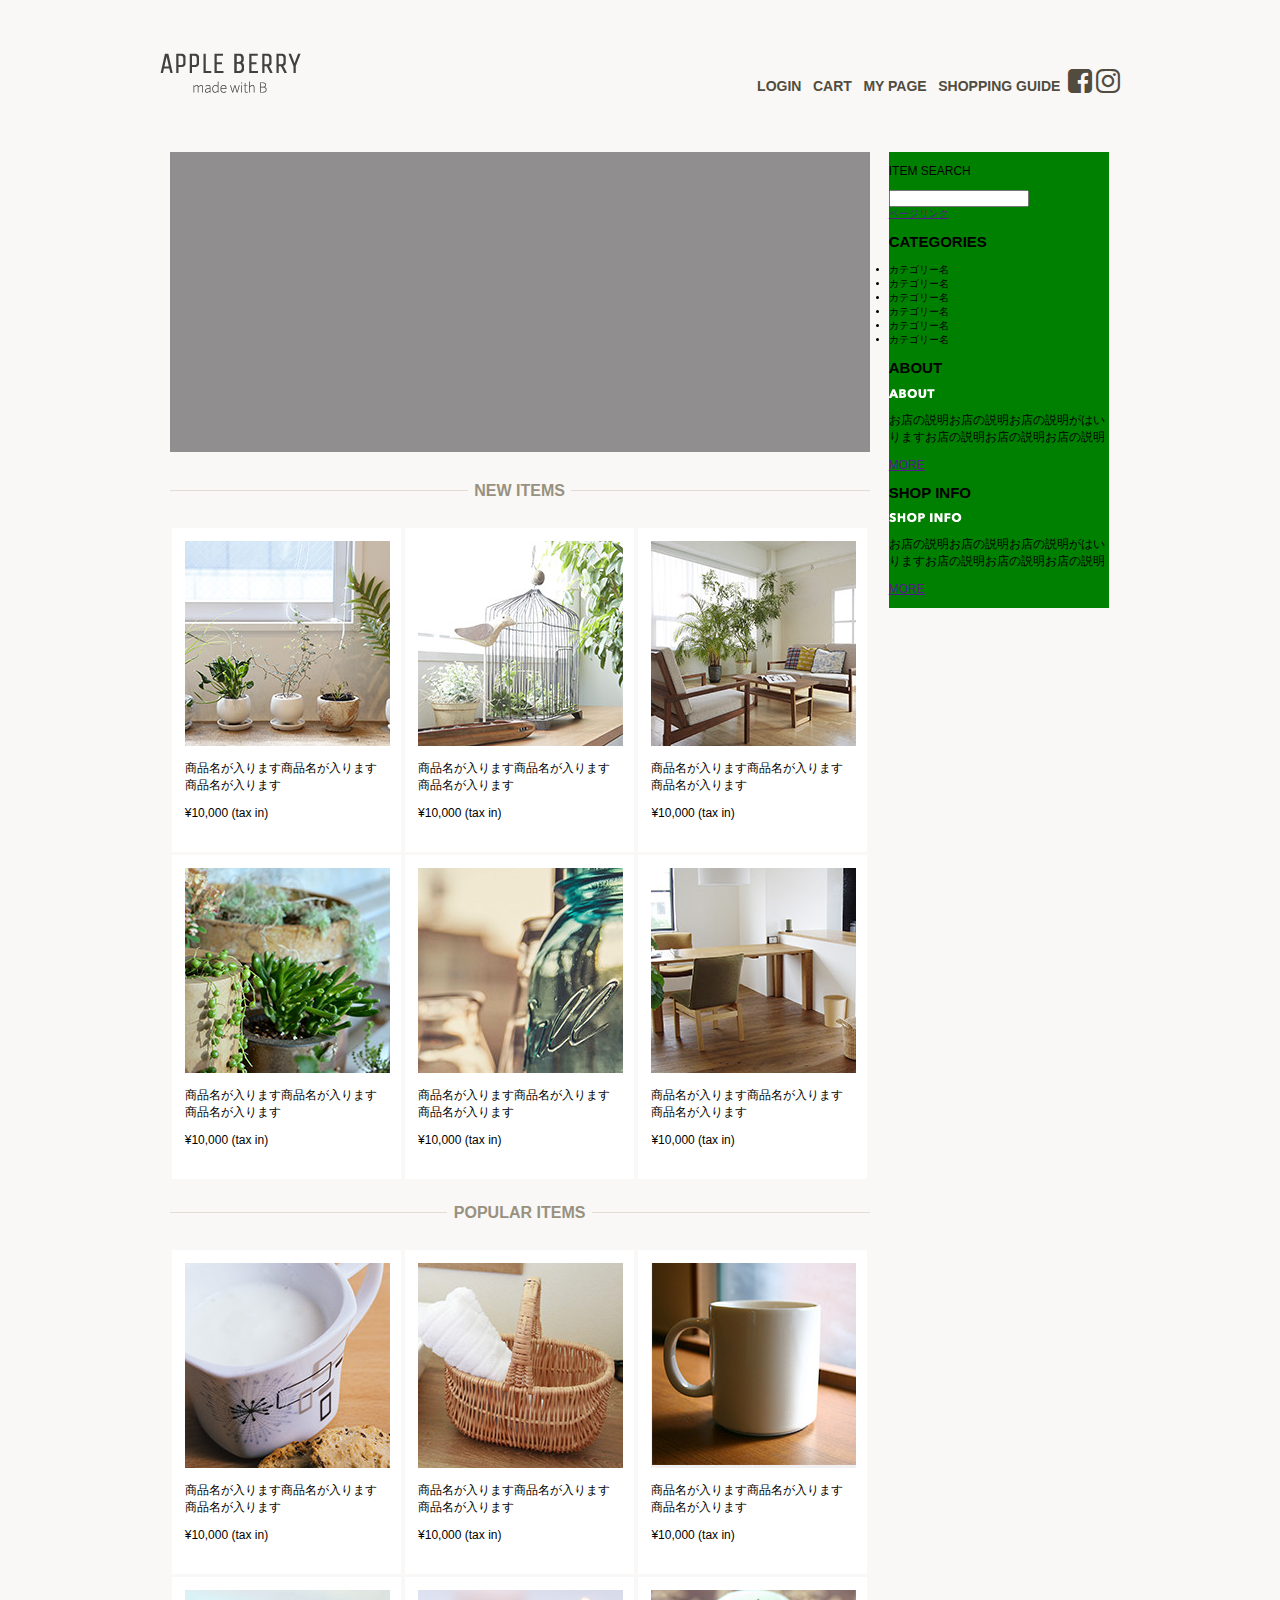
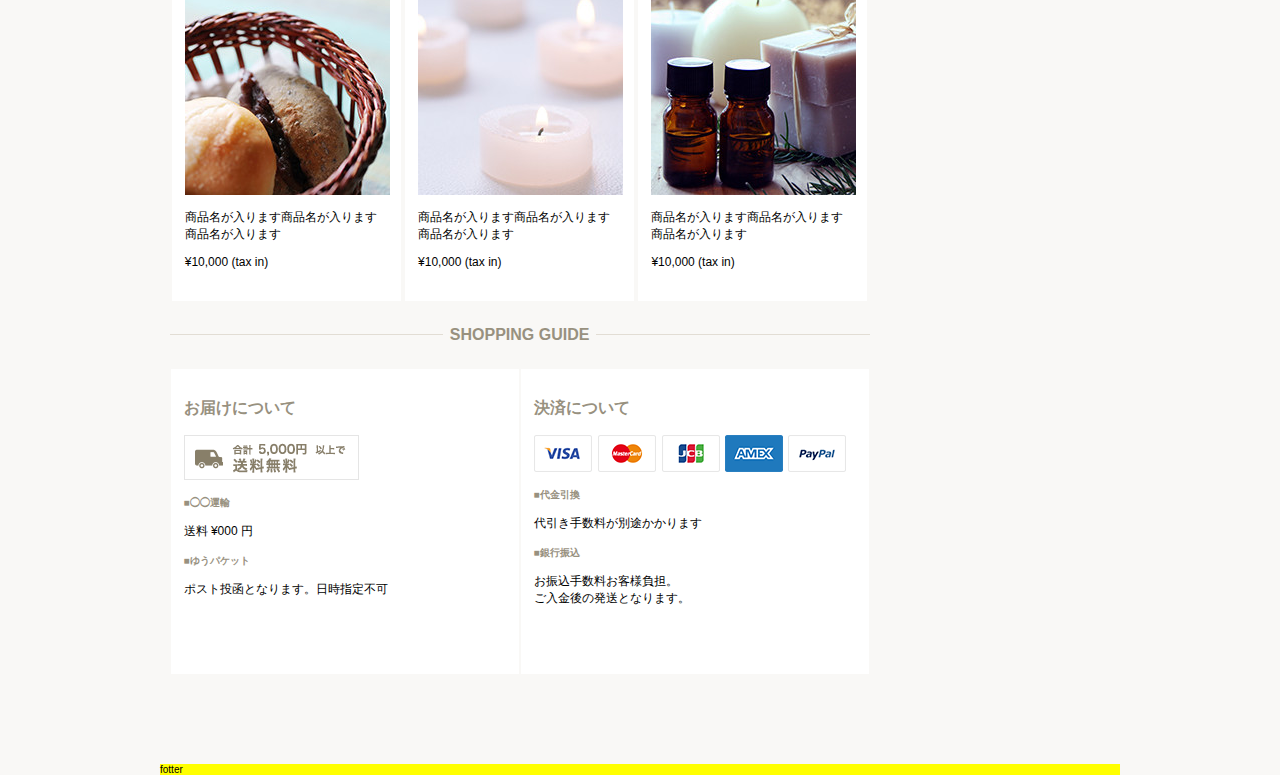
==== index.html @ c6e768e8 "main開発済" ====
<!DOCTYPE html>
<html lang="ja">

<head>

    <!-- Basic Page Needs
–––––––––––––––––––––––––––––––––––––––––––––––––– -->
    <meta charset="utf-8">
    <title>APPLE BERRY</title>
    <meta name="description" content="">
    <meta name="author" content="">

    <!-- Mobile Specific Metas
–––––––––––––––––––––––––––––––––––––––––––––––––– -->
    <meta name="viewport" content="width=device-width, initial-scale=1">

    <!-- CSS
–––––––––––––––––––––––––––––––––––––––––––––––––– -->
    <link rel="stylesheet" href="/common/css/normalize.css">
    <link rel="stylesheet" href="/common/css/common.css">
    <link rel="stylesheet" href="/common/css/font-awesome.min.css">

    <!-- Favicon
–––––––––––––––––––––––––––––––––––––––––––––––––– -->
    <link rel="icon" type="image/png" href="images/favicon.png">

</head>

<body>
    <div id="wrapper">
        <header class="clearfix">

            <div class="logo">
                <h1><img src="/common/images/logo.png" alt="APPLE BERRY" width="141" height="40"></h1>
            </div>
            <nav>
                <ul class="gnav">
                    <li>LOGIN</li>
                    <li>CART</li>
                    <li>MY PAGE</li>
                    <li>SHOPPING GUIDE</li>
                    <i class="fa fa-facebook-square fa-2x" aria-hidden="true"></i>

                    <i class="fa fa-instagram fa-2x" aria-hidden="true"></i>
                </ul>
            </nav>
        </header>
        <article class="clearfix">
            <div id="main">
                <div class="cover">

                </div>
                <section>
                    <h2>NEW ITEMS</h2>
                    <div class="column_box">
                        <div class="column_3"><img src="/images/item_01.jpg" alt="" width="205" height="205">
                            <p>商品名が入ります商品名が入ります商品名が入ります</p>
                            <p>¥10,000 (tax in)</p>
                        </div>
                        <div class="column_3"><img src="/images/item_02.jpg" alt="" width="205" height="205">
                            <p>商品名が入ります商品名が入ります商品名が入ります</p>
                            <p>¥10,000 (tax in)</p>
                        </div>
                        <div class="column_3"><img src="/images/item_03.jpg" alt="" width="205" height="205">
                            <p>商品名が入ります商品名が入ります商品名が入ります</p>
                            <p>¥10,000 (tax in)</p>
                        </div>
                        <div class="column_3"><img src="/images/item_04.jpg" alt="" width="205" height="205">
                            <p>商品名が入ります商品名が入ります商品名が入ります</p>
                            <p>¥10,000 (tax in)</p>
                        </div>
                        <div class="column_3"><img src="/images/item_05.jpg" alt="" width="205" height="205">
                            <p>商品名が入ります商品名が入ります商品名が入ります</p>
                            <p>¥10,000 (tax in)</p>
                        </div>
                        <div class="column_3"><img src="/images/item_06.jpg" alt="" width="205" height="205">
                            <p>商品名が入ります商品名が入ります商品名が入ります</p>
                            <p>¥10,000 (tax in)</p>
                        </div>

                    </div>
                </section>
                <!-- end new items area -->
                <section>
                    <h2>POPULAR ITEMS </h2>
                    <div class="column_box">
                        <div class="column_3"><img src="/images/item_07.jpg" alt="" width="205" height="205">
                            <p>商品名が入ります商品名が入ります商品名が入ります</p>
                            <p>¥10,000 (tax in)</p>
                        </div>
                        <div class="column_3"><img src="/images/item_08.jpg" alt="" width="205" height="205">
                            <p>商品名が入ります商品名が入ります商品名が入ります</p>
                            <p>¥10,000 (tax in)</p>
                        </div>
                        <div class="column_3"><img src="/images/item_09.jpg" alt="" width="205" height="205">
                            <p>商品名が入ります商品名が入ります商品名が入ります</p>
                            <p>¥10,000 (tax in)</p>
                        </div>
                        <div class="column_3"><img src="/images/item_10.jpg" alt="" width="205" height="205">
                            <p>商品名が入ります商品名が入ります商品名が入ります</p>
                            <p>¥10,000 (tax in)</p>
                        </div>
                        <div class="column_3"><img src="/images/item_11.jpg" alt="" width="205" height="205">
                            <p>商品名が入ります商品名が入ります商品名が入ります</p>
                            <p>¥10,000 (tax in)</p>
                        </div>
                        <div class="column_3"><img src="/images/item_12.jpg" alt="" width="205" height="205">
                            <p>商品名が入ります商品名が入ります商品名が入ります</p>
                            <p>¥10,000 (tax in)</p>
                        </div>

                    </div>
                    <!-- end popular items area -->
                </section>
                <!--         共通エリア          -->
                <section>
                    <h2>SHOPPING GUIDE</h2>
                    <div class="column_box">
                        <div class="column_2">
                            <section>
                                <h3>お届けについて</h3>
                                <p><img src="/common/images/otodoke_banner.png" alt="" width="175" height="45"></p>
                                <section>
                                    <h4>■◯◯運輸</h4>
                                    <p>送料 ¥000 円</p>
                                </section>

                                <section>
                                    <h4>■ゆうパケット</h4>
                                    <p>ポスト投函となります。日時指定不可</p>
                                </section>
                            </section>
                        </div>
                        <div class="column_2">
                            <section>
                                <h3>決済について</h3>
                                <p><img src="/common/images/cards.png" alt="" width="312" height="37"></p>
                                <section>
                                    <h4>■代金引換</h4>
                                    <p>代引き手数料が別途かかります</p>
                                </section>

                                <section>
                                    <h4>■銀行振込</h4>
                                    <p>お振込手数料お客様負担。<br> ご入金後の発送となります。
                                    </p>
                                </section>
                            </section>

                        </div>
                    </div>
                </section>
            </div>
            <!-- end #main-->
            <div id="side_menu">
                <div class="search">
                    <p>ITEM SEARCH</p>
                    <form action=""><input type="text"></form>
                </div>
                <a href="" class="page_link">ページリンク</a>
                <nav class="local_nav">
                    <h2>CATEGORIES</h2>
                    <ul>
                        <li>カテゴリー名</li>
                        <li>カテゴリー名</li>
                        <li>カテゴリー名</li>
                        <li>カテゴリー名</li>
                        <li>カテゴリー名</li>
                        <li>カテゴリー名</li>
                    </ul>
                </nav>
                <div class="about">
                    <h2>ABOUT</h2>
                    <img src="/images/about.png" alt="" width="" height="">
                    <p>お店の説明お店の説明お店の説明がはいりますお店の説明お店の説明お店の説明</p>
                    <p><a href="" class="round_btn">MORE</a></p>
                </div>
                <div class="info">
                    <h2>SHOP INFO</h2>
                    <img src="/images/shop_info.png" alt="" width="" height="">
                    <p>お店の説明お店の説明お店の説明がはいりますお店の説明お店の説明お店の説明</p>
                    <p><a href="" class="round_btn">MORE</a></p>
                </div>
            </div>
            <!-- end #side_menu -->
        </article>
        <footer>
            fotter
        </footer>
    </div>
    <!-- end #wrapper -->


</body>

</html>
---- common/css/common.css ----
﻿html{font-size:62.5%;font-family:"ヒラギノ角ゴ Pro W3","Hiragino Kaku Gothic Pro",メイリオ,Verdana,"ＭＳ Ｐゴシック",sans-serif}html p{font-size:12px;font-size:1.2rem}.clearfix:after{content:"";clear:both;display:block}body{background-color:#f9f8f6;width:100%}div#wrapper{width:960px;margin:0 auto}div#wrapper header{width:100%;margin-top:40px;background-color:#f9f8f6}div#wrapper header div.logo{float:left}div#wrapper header nav{float:right;color:#524c3e;width:40%;margin-top:13px;font-family:"Avenir","Hiragino Kaku Gothic Pro",メイリオ,Verdana,"ＭＳ Ｐゴシック",sans-serif;font-size:14px;font-size:1.4rem}div#wrapper header nav ul.gnav{text-align:right}div#wrapper header nav ul li{display:inline-block;padding:0 1%;font-weight:bold}article{width:100%;margin-top:40px;background:#f9f8f6}article div#main{width:700px;margin:0 1%;float:left}article div#main div.cover{height:300px;background:#908e8e;margin-bottom:30px}article div#main section h2{font-family:"Avenir","Hiragino Kaku Gothic Pro",メイリオ,Verdana,"ＭＳ Ｐゴシック",sans-serif;color:#98917f;display:flex;align-items:center;font-size:16px;font-size:1.6rem;margin-top:25px;margin-bottom:25px}article div#main section h2:before,article div#main section h2:after{content:"";flex-grow:1;border-top:1px solid #e2ddd4;display:block}article div#main section h2:before{margin-right:.4em}article div#main section h2:after{margin-left:.4em}article div#main section div.column_box{display:flex;align-items:center;align-items:stretch;flex-wrap:wrap;justify-content:space-around}article div#main section div.column_box div.column_3{width:29%;margin-top:3px;background:#fff;padding:13px 13px 20px 13px}article div#main section div.column_box div.column_2{width:46%;background:#fff;padding:13px 13px 55px 13px}article div#main section div.column_box div.column_2 h3{color:#98917f;font-size:16px;font-size:1.6rem}article div#main section div.column_box div.column_2 h4{color:#98917f}div#side_menu{width:220px;margin:0 1%;background-color:green;float:left}footer{width:960px;clear:both;margin-top:90px;background-color:yellow}ul{padding:0}
/*# sourceMappingURL=common.css.map */
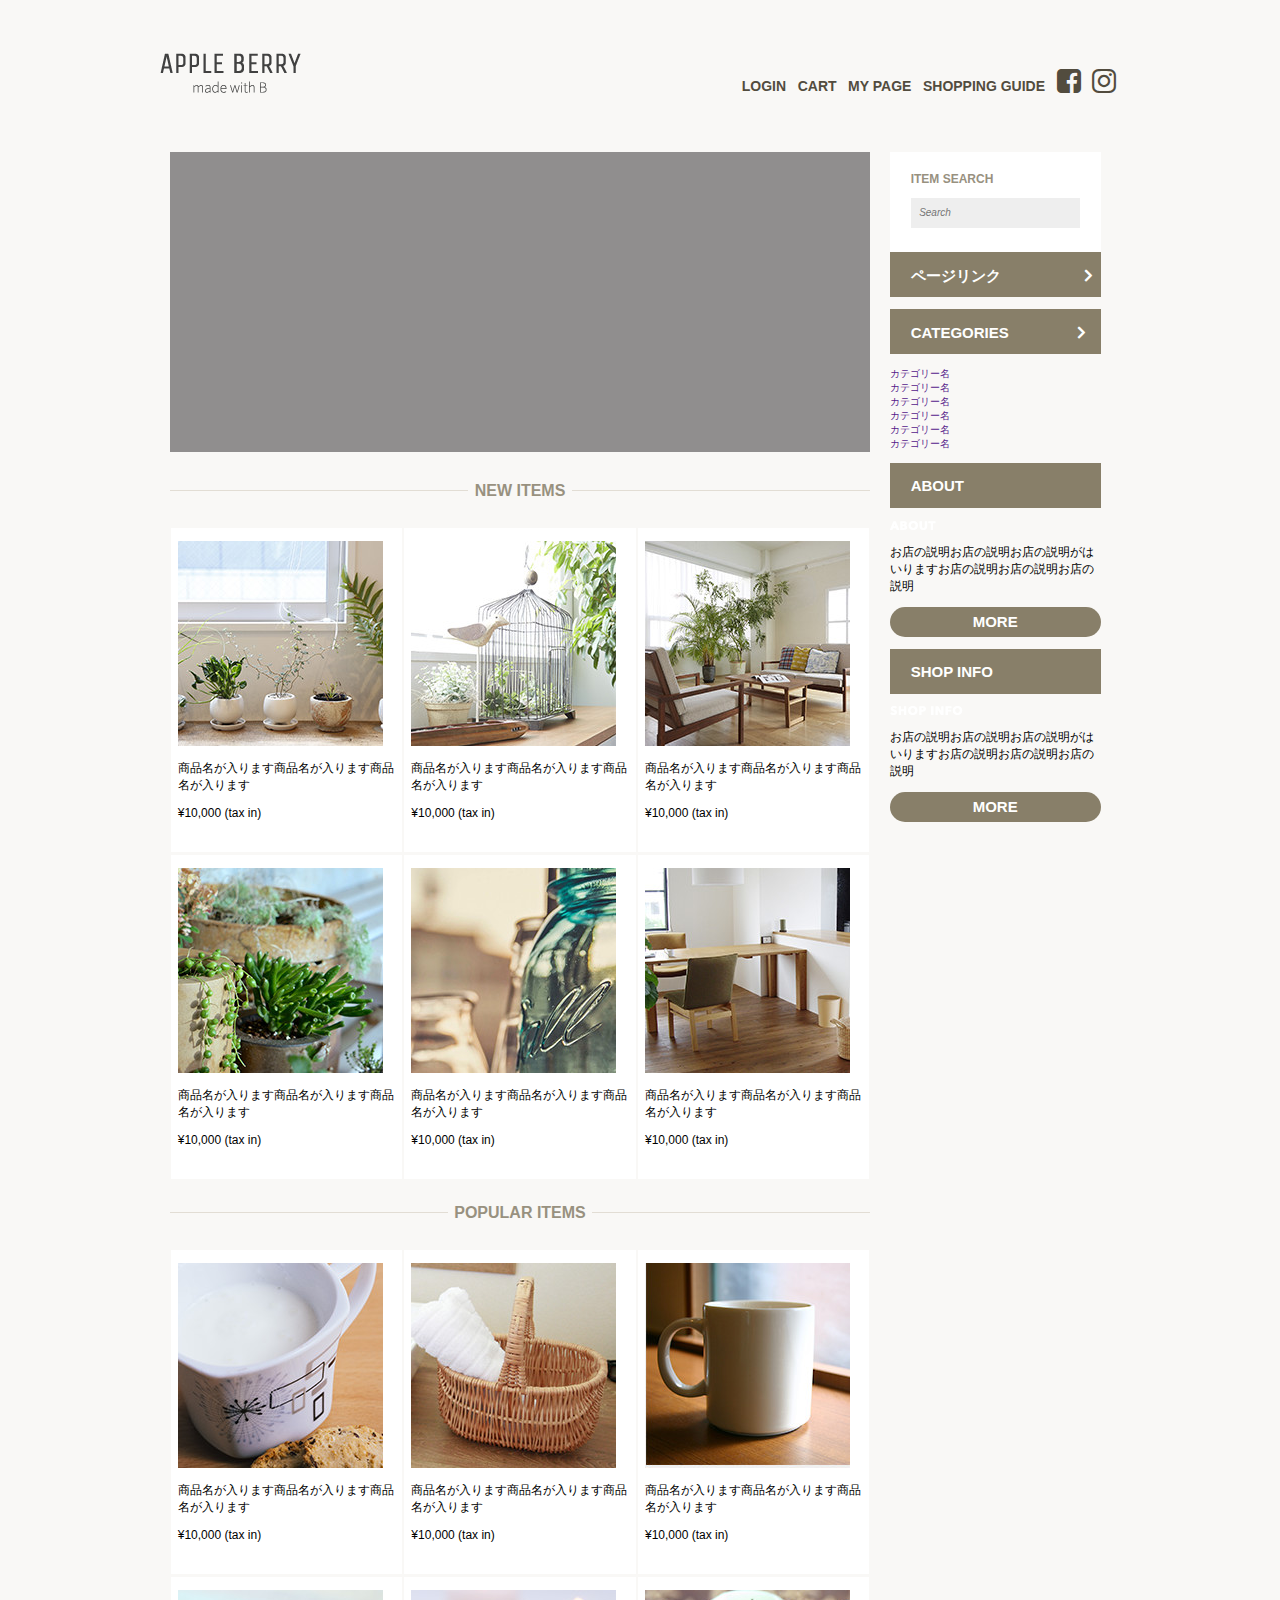
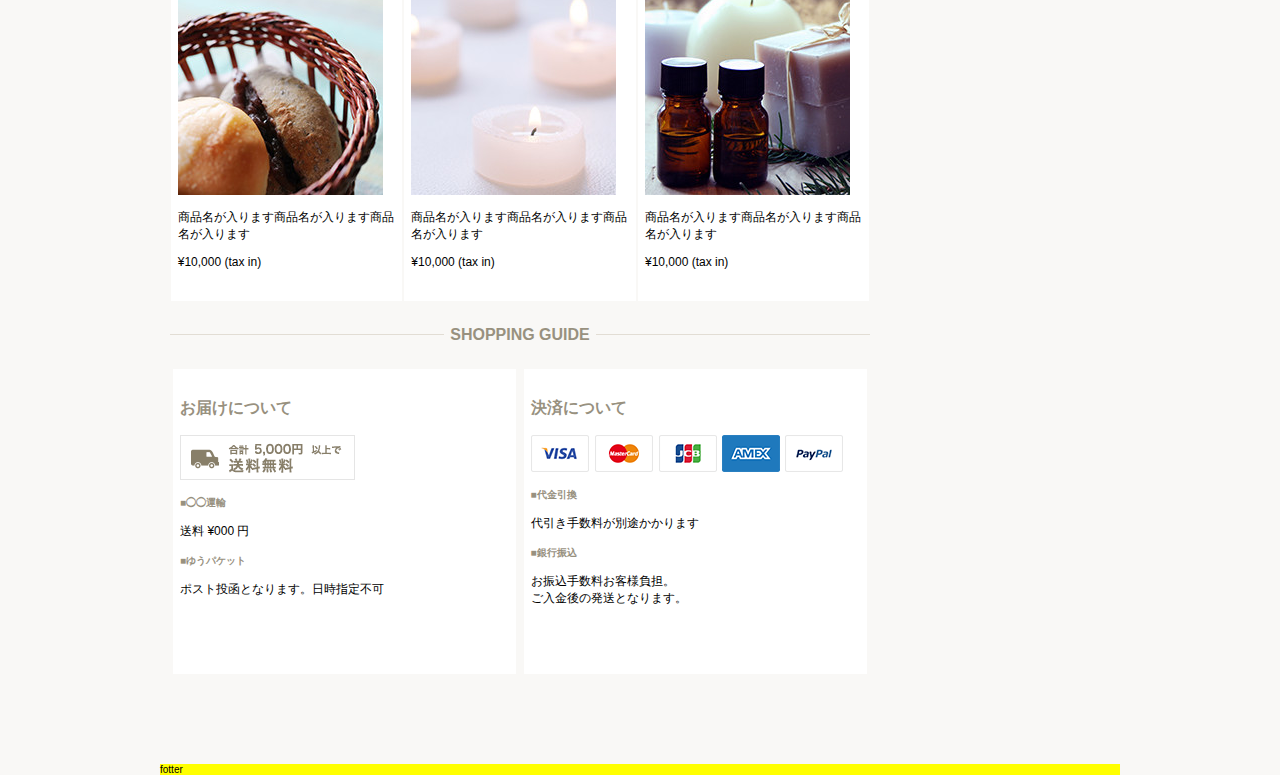
==== commit 42f1b6df: "side調整" ====
--- a/index.html
+++ b/index.html
@@ -35,13 +35,17 @@
             </div>
             <nav>
                 <ul class="gnav">
-                    <li>LOGIN</li>
-                    <li>CART</li>
-                    <li>MY PAGE</li>
-                    <li>SHOPPING GUIDE</li>
-                    <i class="fa fa-facebook-square fa-2x" aria-hidden="true"></i>
-
-                    <i class="fa fa-instagram fa-2x" aria-hidden="true"></i>
+                    <li><a href="">LOGIN</a></li>
+                    <li><a href="">CART</a></li>
+                    <li><a href="">MY PAGE</a></li>
+                    <li><a href="">SHOPPING GUIDE</a></li>
+                    <li>
+                        <a href=""><i class="fa fa-facebook-square fa-2x" aria-hidden="true"></i></a>
+                    </li>
+
+                    <li>
+                        <a href=""><i class="fa fa-instagram fa-2x" aria-hidden="true"></i></a>
+                    </li>
                 </ul>
             </nav>
         </header>
@@ -155,31 +159,35 @@
             <div id="side_menu">
                 <div class="search">
                     <p>ITEM SEARCH</p>
-                    <form action=""><input type="text"></form>
+                    <form action=""><input type="text" placeholder="Search"></form>
                 </div>
                 <a href="" class="page_link">ページリンク</a>
                 <nav class="local_nav">
-                    <h2>CATEGORIES</h2>
+                    <a href="">
+                        <h2>CATEGORIES</h2>
+                    </a>
                     <ul>
-                        <li>カテゴリー名</li>
-                        <li>カテゴリー名</li>
-                        <li>カテゴリー名</li>
-                        <li>カテゴリー名</li>
-                        <li>カテゴリー名</li>
-                        <li>カテゴリー名</li>
+                        <li><a href="">カテゴリー名</a></li>
+                        <li><a href="">カテゴリー名</a></li>
+                        <li><a href="">カテゴリー名</a></li>
+                        <li><a href="">カテゴリー名</a></li>
+                        <li><a href="">カテゴリー名</a></li>
+                        <li><a href="">カテゴリー名</a></li>
+
+
                     </ul>
                 </nav>
                 <div class="about">
                     <h2>ABOUT</h2>
                     <img src="/images/about.png" alt="" width="" height="">
                     <p>お店の説明お店の説明お店の説明がはいりますお店の説明お店の説明お店の説明</p>
-                    <p><a href="" class="round_btn">MORE</a></p>
+                    <a href="" class="round_btn">MORE</a>
                 </div>
                 <div class="info">
                     <h2>SHOP INFO</h2>
                     <img src="/images/shop_info.png" alt="" width="" height="">
                     <p>お店の説明お店の説明お店の説明がはいりますお店の説明お店の説明お店の説明</p>
-                    <p><a href="" class="round_btn">MORE</a></p>
+                    <a href="" class="round_btn">MORE</a>
                 </div>
             </div>
             <!-- end #side_menu -->
--- a/common/css/common.css
+++ b/common/css/common.css
@@ -1,2 +1,2 @@
-﻿html{font-size:62.5%;font-family:"ヒラギノ角ゴ Pro W3","Hiragino Kaku Gothic Pro",メイリオ,Verdana,"ＭＳ Ｐゴシック",sans-serif}html p{font-size:12px;font-size:1.2rem}.clearfix:after{content:"";clear:both;display:block}body{background-color:#f9f8f6;width:100%}div#wrapper{width:960px;margin:0 auto}div#wrapper header{width:100%;margin-top:40px;background-color:#f9f8f6}div#wrapper header div.logo{float:left}div#wrapper header nav{float:right;color:#524c3e;width:40%;margin-top:13px;font-family:"Avenir","Hiragino Kaku Gothic Pro",メイリオ,Verdana,"ＭＳ Ｐゴシック",sans-serif;font-size:14px;font-size:1.4rem}div#wrapper header nav ul.gnav{text-align:right}div#wrapper header nav ul li{display:inline-block;padding:0 1%;font-weight:bold}article{width:100%;margin-top:40px;background:#f9f8f6}article div#main{width:700px;margin:0 1%;float:left}article div#main div.cover{height:300px;background:#908e8e;margin-bottom:30px}article div#main section h2{font-family:"Avenir","Hiragino Kaku Gothic Pro",メイリオ,Verdana,"ＭＳ Ｐゴシック",sans-serif;color:#98917f;display:flex;align-items:center;font-size:16px;font-size:1.6rem;margin-top:25px;margin-bottom:25px}article div#main section h2:before,article div#main section h2:after{content:"";flex-grow:1;border-top:1px solid #e2ddd4;display:block}article div#main section h2:before{margin-right:.4em}article div#main section h2:after{margin-left:.4em}article div#main section div.column_box{display:flex;align-items:center;align-items:stretch;flex-wrap:wrap;justify-content:space-around}article div#main section div.column_box div.column_3{width:29%;margin-top:3px;background:#fff;padding:13px 13px 20px 13px}article div#main section div.column_box div.column_2{width:46%;background:#fff;padding:13px 13px 55px 13px}article div#main section div.column_box div.column_2 h3{color:#98917f;font-size:16px;font-size:1.6rem}article div#main section div.column_box div.column_2 h4{color:#98917f}div#side_menu{width:220px;margin:0 1%;background-color:green;float:left}footer{width:960px;clear:both;margin-top:90px;background-color:yellow}ul{padding:0}
+﻿html{font-size:62.5%;font-family:"ヒラギノ角ゴ Pro W3","Hiragino Kaku Gothic Pro",メイリオ,Verdana,"ＭＳ Ｐゴシック",sans-serif}html p{font-size:12px;font-size:1.2rem}.clearfix:after{content:"";clear:both;display:block}body{background-color:#f9f8f6;width:100%}div#wrapper{width:960px;margin:0 auto}div#wrapper header{width:100%;margin-top:40px;background-color:#f9f8f6}div#wrapper header div.logo{float:left}div#wrapper header nav{float:right;width:40%;margin-top:13px;font-family:"Avenir","Hiragino Kaku Gothic Pro",メイリオ,Verdana,"ＭＳ Ｐゴシック",sans-serif;font-size:14px;font-size:1.4rem}div#wrapper header nav ul.gnav{text-align:right}div#wrapper header nav ul li{display:inline-block;padding:0 1%;font-weight:bold}div#wrapper header nav ul li a{text-decoration:none;color:#524c3e}article{width:100%;margin-top:40px;background:#f9f8f6}article div#main{width:73%;margin:0 1%;float:left}article div#main div.cover{height:300px;background:#908e8e;margin-bottom:30px}article div#main section h2{font-family:"Avenir","Hiragino Kaku Gothic Pro",メイリオ,Verdana,"ＭＳ Ｐゴシック",sans-serif;color:#98917f;display:flex;align-items:center;font-size:16px;font-size:1.6rem;margin-top:25px;margin-bottom:25px}article div#main section h2:before,article div#main section h2:after{content:"";flex-grow:1;border-top:1px solid #e2ddd4;display:block}article div#main section h2:before{margin-right:.4em}article div#main section h2:after{margin-left:.4em}article div#main section div.column_box{display:flex;align-items:center;align-items:stretch;flex-wrap:wrap;justify-content:space-around}article div#main section div.column_box div.column_3{width:31%;margin-top:3px;background:#fff;padding-top:13px;padding-bottom:20px;padding-left:1%;padding-right:1%}article div#main section div.column_box div.column_2{width:47%;background:#fff;padding:13px 1% 55px 1%}article div#main section div.column_box div.column_2 h3{color:#98917f;font-size:16px;font-size:1.6rem}article div#main section div.column_box div.column_2 h4{color:#98917f}div#side_menu{width:22%;margin:0 1%;float:left}div#side_menu h2{height:45px;line-height:45px;padding:0 10%;background-color:#887f69;width:80%;color:#fff;text-decoration:none;font-weight:bold}div#side_menu a{text-decoration:none}div#side_menu ul li{list-style:none}div#side_menu a.round_btn{height:45px;line-height:45px;padding:0 10%;background-color:#887f69;width:80%;color:#fff;text-decoration:none;font-weight:bold;text-align:center;height:30px;border-radius:30px;font-size:15px;font-size:1.5rem;line-height:30px;display:block}div#side_menu div.search{padding:20px 10%;height:60px;background:#fff}div#side_menu div.search p{color:#98917f;font-size:12px;font-size:1.2rem;margin-top:0;font-weight:bold}div#side_menu div.search form input{height:30px;width:90%;background:#eee;border:none;padding:0 5%;font-style:italic;color:#b9b9b9}div#side_menu a.page_link{height:45px;line-height:45px;padding:0 10%;background-color:#887f69;width:80%;color:#fff;text-decoration:none;font-weight:bold;display:block;font-size:15px;font-size:1.5rem}div#side_menu a.page_link:after{font-family:'FontAwesome';content:"\f105";position:relative;top:1px;left:50%;font-size:20px;font-size:2rem}div#side_menu nav.local_nav a h2:after{font-family:'FontAwesome';content:"\f105";position:relative;top:1px;left:41%;font-size:20px;font-size:2rem}footer{width:960px;clear:both;margin-top:90px;background-color:yellow}ul{padding:0}
 /*# sourceMappingURL=common.css.map */
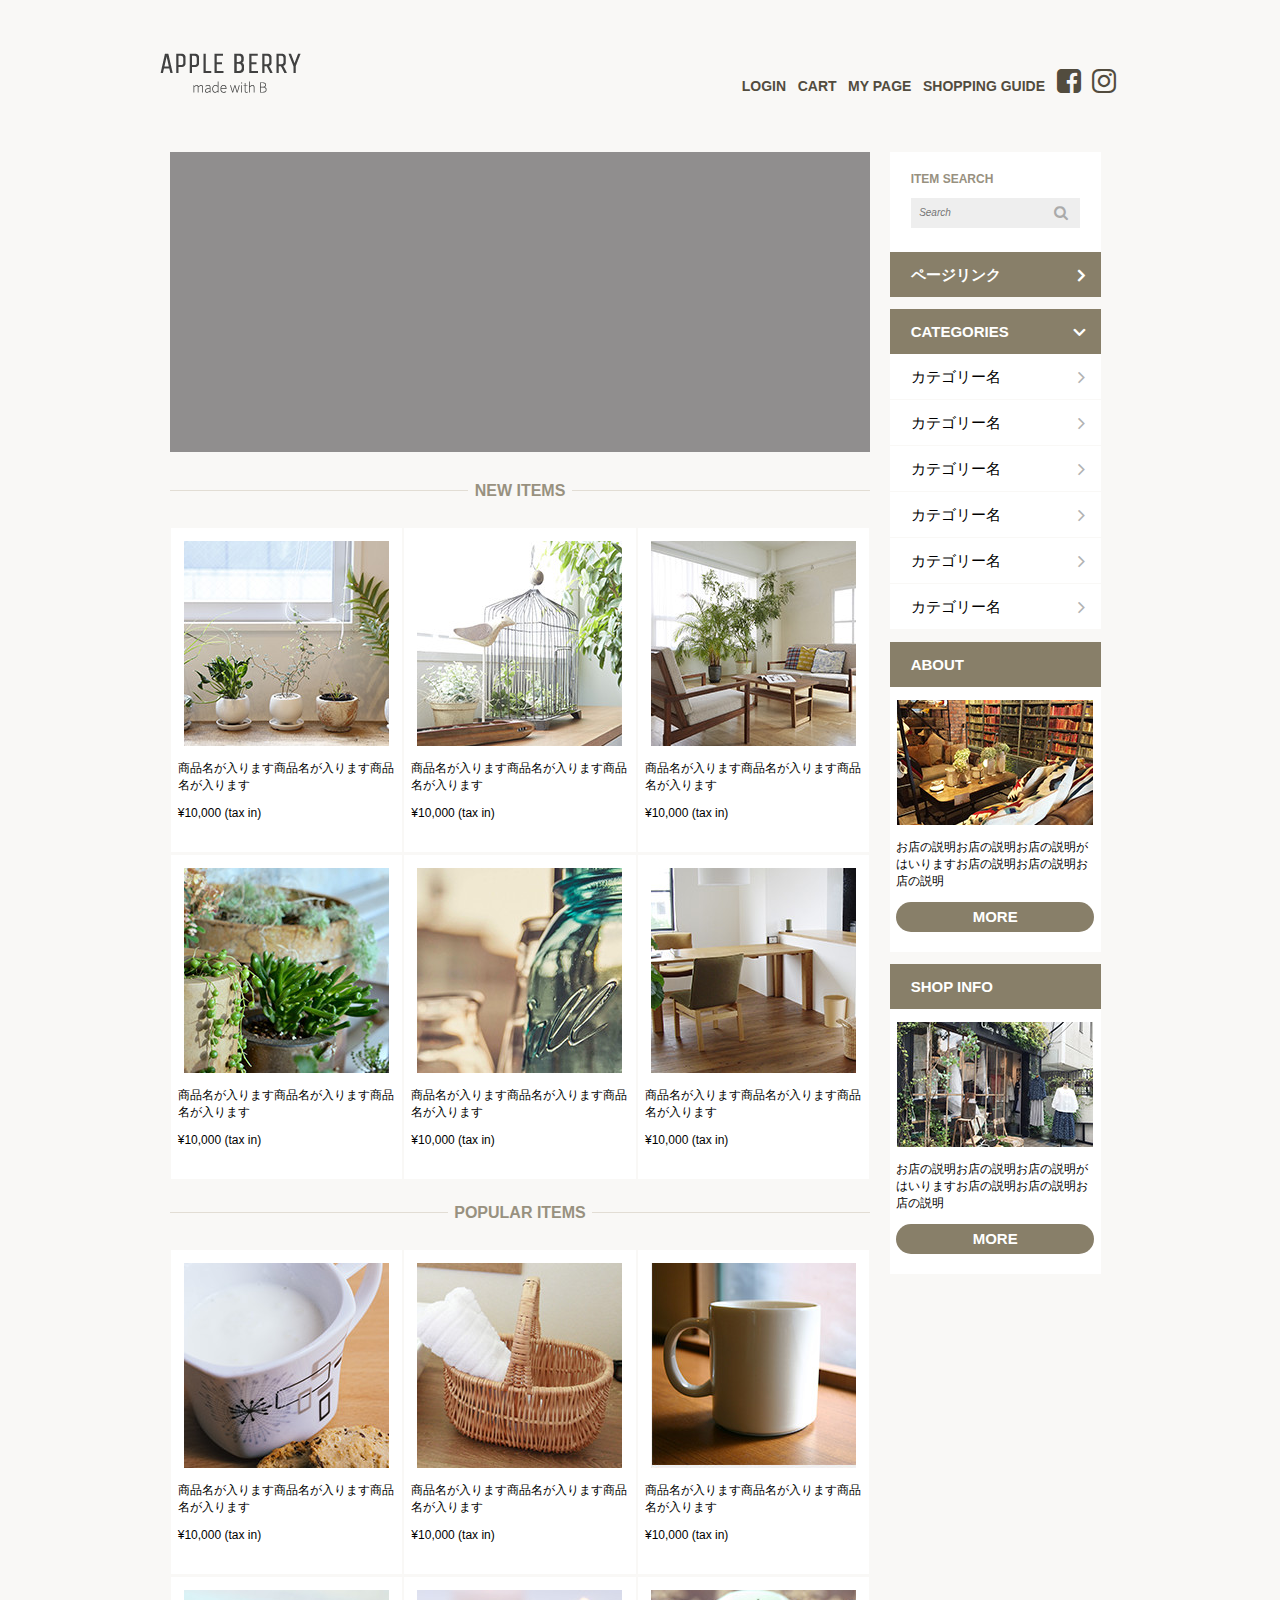
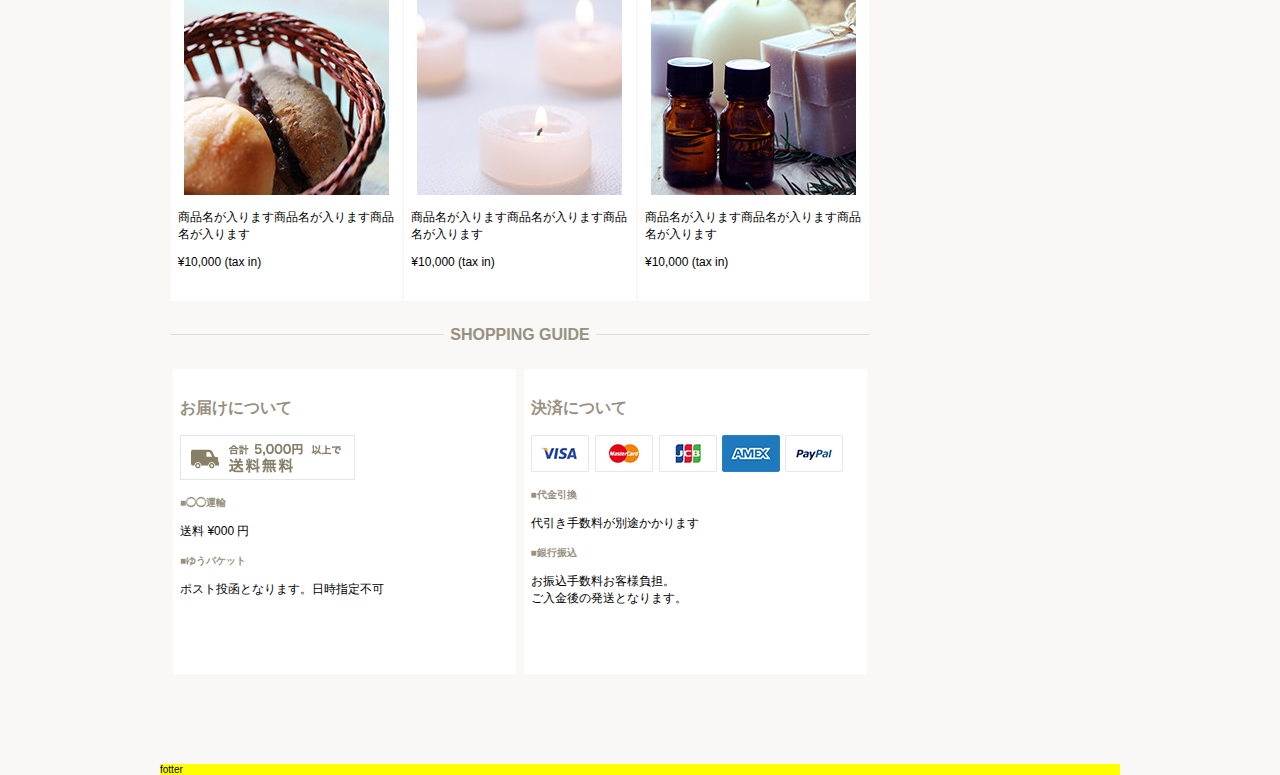
==== commit 8353ab07: "side制作済" ====
--- a/index.html
+++ b/index.html
@@ -57,27 +57,29 @@
                 <section>
                     <h2>NEW ITEMS</h2>
                     <div class="column_box">
-                        <div class="column_3"><img src="/images/item_01.jpg" alt="" width="205" height="205">
-                            <p>商品名が入ります商品名が入ります商品名が入ります</p>
-                            <p>¥10,000 (tax in)</p>
-                        </div>
-                        <div class="column_3"><img src="/images/item_02.jpg" alt="" width="205" height="205">
-                            <p>商品名が入ります商品名が入ります商品名が入ります</p>
-                            <p>¥10,000 (tax in)</p>
-                        </div>
-                        <div class="column_3"><img src="/images/item_03.jpg" alt="" width="205" height="205">
-                            <p>商品名が入ります商品名が入ります商品名が入ります</p>
-                            <p>¥10,000 (tax in)</p>
-                        </div>
-                        <div class="column_3"><img src="/images/item_04.jpg" alt="" width="205" height="205">
-                            <p>商品名が入ります商品名が入ります商品名が入ります</p>
-                            <p>¥10,000 (tax in)</p>
-                        </div>
-                        <div class="column_3"><img src="/images/item_05.jpg" alt="" width="205" height="205">
-                            <p>商品名が入ります商品名が入ります商品名が入ります</p>
-                            <p>¥10,000 (tax in)</p>
-                        </div>
-                        <div class="column_3"><img src="/images/item_06.jpg" alt="" width="205" height="205">
+                        <div class="column_3"><figure class="center">
+                            <figure class="center"><img src="/images/item_01.jpg" alt="" width="205" height="205"></figure>
+                        </figure>
+                            <p>商品名が入ります商品名が入ります商品名が入ります</p>
+                            <p>¥10,000 (tax in)</p>
+                        </div>
+                        <div class="column_3"><figure class="center"><img src="/images/item_02.jpg" alt="" width="205" height="205"></figure>
+                            <p>商品名が入ります商品名が入ります商品名が入ります</p>
+                            <p>¥10,000 (tax in)</p>
+                        </div>
+                        <div class="column_3"><figure class="center"><img src="/images/item_03.jpg" alt="" width="205" height="205"></figure>
+                            <p>商品名が入ります商品名が入ります商品名が入ります</p>
+                            <p>¥10,000 (tax in)</p>
+                        </div>
+                        <div class="column_3"><figure class="center"><img src="/images/item_04.jpg" alt="" width="205" height="205"></figure>
+                            <p>商品名が入ります商品名が入ります商品名が入ります</p>
+                            <p>¥10,000 (tax in)</p>
+                        </div>
+                        <div class="column_3"><figure class="center"><img src="/images/item_05.jpg" alt="" width="205" height="205"></figure>
+                            <p>商品名が入ります商品名が入ります商品名が入ります</p>
+                            <p>¥10,000 (tax in)</p>
+                        </div>
+                        <div class="column_3"><figure class="center"><img src="/images/item_06.jpg" alt="" width="205" height="205"></figure>
                             <p>商品名が入ります商品名が入ります商品名が入ります</p>
                             <p>¥10,000 (tax in)</p>
                         </div>
@@ -88,27 +90,27 @@
                 <section>
                     <h2>POPULAR ITEMS </h2>
                     <div class="column_box">
-                        <div class="column_3"><img src="/images/item_07.jpg" alt="" width="205" height="205">
-                            <p>商品名が入ります商品名が入ります商品名が入ります</p>
-                            <p>¥10,000 (tax in)</p>
-                        </div>
-                        <div class="column_3"><img src="/images/item_08.jpg" alt="" width="205" height="205">
-                            <p>商品名が入ります商品名が入ります商品名が入ります</p>
-                            <p>¥10,000 (tax in)</p>
-                        </div>
-                        <div class="column_3"><img src="/images/item_09.jpg" alt="" width="205" height="205">
-                            <p>商品名が入ります商品名が入ります商品名が入ります</p>
-                            <p>¥10,000 (tax in)</p>
-                        </div>
-                        <div class="column_3"><img src="/images/item_10.jpg" alt="" width="205" height="205">
-                            <p>商品名が入ります商品名が入ります商品名が入ります</p>
-                            <p>¥10,000 (tax in)</p>
-                        </div>
-                        <div class="column_3"><img src="/images/item_11.jpg" alt="" width="205" height="205">
-                            <p>商品名が入ります商品名が入ります商品名が入ります</p>
-                            <p>¥10,000 (tax in)</p>
-                        </div>
-                        <div class="column_3"><img src="/images/item_12.jpg" alt="" width="205" height="205">
+                        <div class="column_3"><figure class="center"><img src="/images/item_07.jpg" alt="" width="205" height="205"></figure>
+                            <p>商品名が入ります商品名が入ります商品名が入ります</p>
+                            <p>¥10,000 (tax in)</p>
+                        </div>
+                        <div class="column_3"><figure class="center"><img src="/images/item_08.jpg" alt="" width="205" height="205"></figure>
+                            <p>商品名が入ります商品名が入ります商品名が入ります</p>
+                            <p>¥10,000 (tax in)</p>
+                        </div>
+                        <div class="column_3"><figure class="center"><img src="/images/item_09.jpg" alt="" width="205" height="205"></figure>
+                            <p>商品名が入ります商品名が入ります商品名が入ります</p>
+                            <p>¥10,000 (tax in)</p>
+                        </div>
+                        <div class="column_3"><figure class="center"><img src="/images/item_10.jpg" alt="" width="205" height="205"></figure>
+                            <p>商品名が入ります商品名が入ります商品名が入ります</p>
+                            <p>¥10,000 (tax in)</p>
+                        </div>
+                        <div class="column_3"><figure class="center"><img src="/images/item_11.jpg" alt="" width="205" height="205"></figure>
+                            <p>商品名が入ります商品名が入ります商品名が入ります</p>
+                            <p>¥10,000 (tax in)</p>
+                        </div>
+                        <div class="column_3"><figure class="center"><img src="/images/item_12.jpg" alt="" width="205" height="205"></figure>
                             <p>商品名が入ります商品名が入ります商品名が入ります</p>
                             <p>¥10,000 (tax in)</p>
                         </div>
@@ -177,15 +179,21 @@
 
                     </ul>
                 </nav>
-                <div class="about">
-                    <h2>ABOUT</h2>
-                    <img src="/images/about.png" alt="" width="" height="">
+             <h2>ABOUT</h2>
+                <div class="side_box">
+
+                    <figure class="center">
+                        <img src="/common/images/about_img.jpg" alt="" width="196" height="125">
+                    </figure>
                     <p>お店の説明お店の説明お店の説明がはいりますお店の説明お店の説明お店の説明</p>
                     <a href="" class="round_btn">MORE</a>
                 </div>
-                <div class="info">
-                    <h2>SHOP INFO</h2>
-                    <img src="/images/shop_info.png" alt="" width="" height="">
+                <h2>SHOP INFO</h2>
+                <div class="side_box">
+
+                    <figure class="center">
+                        <img src="/common/images/shopinfo_img.jpg" alt="" width="196" height="125">
+                    </figure>
                     <p>お店の説明お店の説明お店の説明がはいりますお店の説明お店の説明お店の説明</p>
                     <a href="" class="round_btn">MORE</a>
                 </div>
--- a/common/css/common.css
+++ b/common/css/common.css
@@ -1,2 +1,2 @@
-﻿html{font-size:62.5%;font-family:"ヒラギノ角ゴ Pro W3","Hiragino Kaku Gothic Pro",メイリオ,Verdana,"ＭＳ Ｐゴシック",sans-serif}html p{font-size:12px;font-size:1.2rem}.clearfix:after{content:"";clear:both;display:block}body{background-color:#f9f8f6;width:100%}div#wrapper{width:960px;margin:0 auto}div#wrapper header{width:100%;margin-top:40px;background-color:#f9f8f6}div#wrapper header div.logo{float:left}div#wrapper header nav{float:right;width:40%;margin-top:13px;font-family:"Avenir","Hiragino Kaku Gothic Pro",メイリオ,Verdana,"ＭＳ Ｐゴシック",sans-serif;font-size:14px;font-size:1.4rem}div#wrapper header nav ul.gnav{text-align:right}div#wrapper header nav ul li{display:inline-block;padding:0 1%;font-weight:bold}div#wrapper header nav ul li a{text-decoration:none;color:#524c3e}article{width:100%;margin-top:40px;background:#f9f8f6}article div#main{width:73%;margin:0 1%;float:left}article div#main div.cover{height:300px;background:#908e8e;margin-bottom:30px}article div#main section h2{font-family:"Avenir","Hiragino Kaku Gothic Pro",メイリオ,Verdana,"ＭＳ Ｐゴシック",sans-serif;color:#98917f;display:flex;align-items:center;font-size:16px;font-size:1.6rem;margin-top:25px;margin-bottom:25px}article div#main section h2:before,article div#main section h2:after{content:"";flex-grow:1;border-top:1px solid #e2ddd4;display:block}article div#main section h2:before{margin-right:.4em}article div#main section h2:after{margin-left:.4em}article div#main section div.column_box{display:flex;align-items:center;align-items:stretch;flex-wrap:wrap;justify-content:space-around}article div#main section div.column_box div.column_3{width:31%;margin-top:3px;background:#fff;padding-top:13px;padding-bottom:20px;padding-left:1%;padding-right:1%}article div#main section div.column_box div.column_2{width:47%;background:#fff;padding:13px 1% 55px 1%}article div#main section div.column_box div.column_2 h3{color:#98917f;font-size:16px;font-size:1.6rem}article div#main section div.column_box div.column_2 h4{color:#98917f}div#side_menu{width:22%;margin:0 1%;float:left}div#side_menu h2{height:45px;line-height:45px;padding:0 10%;background-color:#887f69;width:80%;color:#fff;text-decoration:none;font-weight:bold}div#side_menu a{text-decoration:none}div#side_menu ul li{list-style:none}div#side_menu a.round_btn{height:45px;line-height:45px;padding:0 10%;background-color:#887f69;width:80%;color:#fff;text-decoration:none;font-weight:bold;text-align:center;height:30px;border-radius:30px;font-size:15px;font-size:1.5rem;line-height:30px;display:block}div#side_menu div.search{padding:20px 10%;height:60px;background:#fff}div#side_menu div.search p{color:#98917f;font-size:12px;font-size:1.2rem;margin-top:0;font-weight:bold}div#side_menu div.search form input{height:30px;width:90%;background:#eee;border:none;padding:0 5%;font-style:italic;color:#b9b9b9}div#side_menu a.page_link{height:45px;line-height:45px;padding:0 10%;background-color:#887f69;width:80%;color:#fff;text-decoration:none;font-weight:bold;display:block;font-size:15px;font-size:1.5rem}div#side_menu a.page_link:after{font-family:'FontAwesome';content:"\f105";position:relative;top:1px;left:50%;font-size:20px;font-size:2rem}div#side_menu nav.local_nav a h2:after{font-family:'FontAwesome';content:"\f105";position:relative;top:1px;left:41%;font-size:20px;font-size:2rem}footer{width:960px;clear:both;margin-top:90px;background-color:yellow}ul{padding:0}
+﻿html{font-size:62.5%;font-family:"ヒラギノ角ゴ Pro W3","Hiragino Kaku Gothic Pro",メイリオ,Verdana,"ＭＳ Ｐゴシック",sans-serif}html p{font-size:12px;font-size:1.2rem}figure{margin:0;padding:0}figure.center,p.center,span.center{text-align:center}ul{padding:0}a{text-decoration:none}a:hover{opacity:0.7}.clearfix:after{content:"";clear:both;display:block}body{background-color:#f9f8f6;width:100%}div#wrapper{width:960px;margin:0 auto}div#wrapper header{width:100%;margin-top:40px;background-color:#f9f8f6}div#wrapper header div.logo{float:left}div#wrapper header nav{float:right;width:40%;margin-top:13px;font-family:"Avenir","Hiragino Kaku Gothic Pro",メイリオ,Verdana,"ＭＳ Ｐゴシック",sans-serif;font-size:14px;font-size:1.4rem}div#wrapper header nav ul.gnav{text-align:right}div#wrapper header nav ul li{display:inline-block;padding:0 1%;font-weight:bold}div#wrapper header nav ul li a{text-decoration:none;color:#524c3e}article{width:100%;margin-top:40px;background:#f9f8f6}article div#main{width:73%;margin:0 1%;float:left}article div#main div.cover{height:300px;background:#908e8e;margin-bottom:30px}article div#main section h2{font-family:"Avenir","Hiragino Kaku Gothic Pro",メイリオ,Verdana,"ＭＳ Ｐゴシック",sans-serif;color:#98917f;display:flex;align-items:center;font-size:16px;font-size:1.6rem;margin-top:25px;margin-bottom:25px}article div#main section h2:before,article div#main section h2:after{content:"";flex-grow:1;border-top:1px solid #e2ddd4;display:block}article div#main section h2:before{margin-right:.4em}article div#main section h2:after{margin-left:.4em}article div#main section div.column_box{display:flex;align-items:center;align-items:stretch;flex-wrap:wrap;justify-content:space-around}article div#main section div.column_box div.column_3{width:31%;margin-top:3px;background:#fff;padding-top:13px;padding-bottom:20px;padding-left:1%;padding-right:1%}article div#main section div.column_box div.column_2{width:47%;background:#fff;padding:13px 1% 55px 1%}article div#main section div.column_box div.column_2 h3{color:#98917f;font-size:16px;font-size:1.6rem}article div#main section div.column_box div.column_2 h4{color:#98917f}div#side_menu{width:22%;margin:0 1%;float:left}div#side_menu h2{height:45px;line-height:45px;padding:0 10%;background-color:#887f69;width:80%;color:#fff;text-decoration:none;font-weight:bold;margin-bottom:0}div#side_menu ul li{list-style:none}div#side_menu a.round_btn{height:45px;line-height:45px;padding:0 10%;background-color:#887f69;width:80%;color:#fff;text-decoration:none;font-weight:bold;text-align:center;height:30px;border-radius:30px;font-size:15px;font-size:1.5rem;line-height:30px;display:block}div#side_menu div.search{padding:20px 10%;height:60px;background:#fff}div#side_menu div.search p{color:#98917f;font-size:12px;font-size:1.2rem;margin-top:0;font-weight:bold}div#side_menu div.search form{position:relative}div#side_menu div.search form:after{font-family:'FontAwesome';content:"\f002";position:absolute;top:7px;left:85%;font-size:15px;font-size:1.5rem;color:#aaaaaa}div#side_menu div.search form input{height:30px;width:90%;background:#eee;border:none;padding:0 5%;font-style:italic;color:#b9b9b9;display:block;position:relative}div#side_menu a.page_link,div#side_menu nav.local_nav ul li a{height:45px;line-height:45px;padding:0 10%;background-color:#887f69;width:80%;color:#fff;text-decoration:none;font-weight:bold;display:block;font-size:15px;font-size:1.5rem;position:relative}div#side_menu a.page_link:after,div#side_menu nav.local_nav ul li a:after{font-family:'FontAwesome';content:"\f105";position:absolute;top:1px;left:89%;font-size:20px;font-size:2rem}div#side_menu nav.local_nav a h2{margin-bottom:0;position:relative}div#side_menu nav.local_nav a h2:after{font-family:'FontAwesome';content:"\f107 ";position:absolute;top:1px;left:87%;font-size:20px;font-size:2rem}div#side_menu nav.local_nav ul{margin-top:0}div#side_menu nav.local_nav ul li{margin-bottom:1px}div#side_menu nav.local_nav ul li a{display:block;position:relative;background-color:#fff;font-weight:normal}div#side_menu nav.local_nav ul li a:hover{filter:brightness(90%)}div#side_menu nav.local_nav ul li a:after{color:#b2b2b2}div#side_menu nav.local_nav ul li a:visited{color:#000 !important}div#side_menu div.side_box{background-color:#fff;padding-top:13px;padding-left:3%;padding-right:3%;padding-bottom:20px;width:94%}footer{width:960px;clear:both;margin-top:90px;background-color:yellow}
 /*# sourceMappingURL=common.css.map */
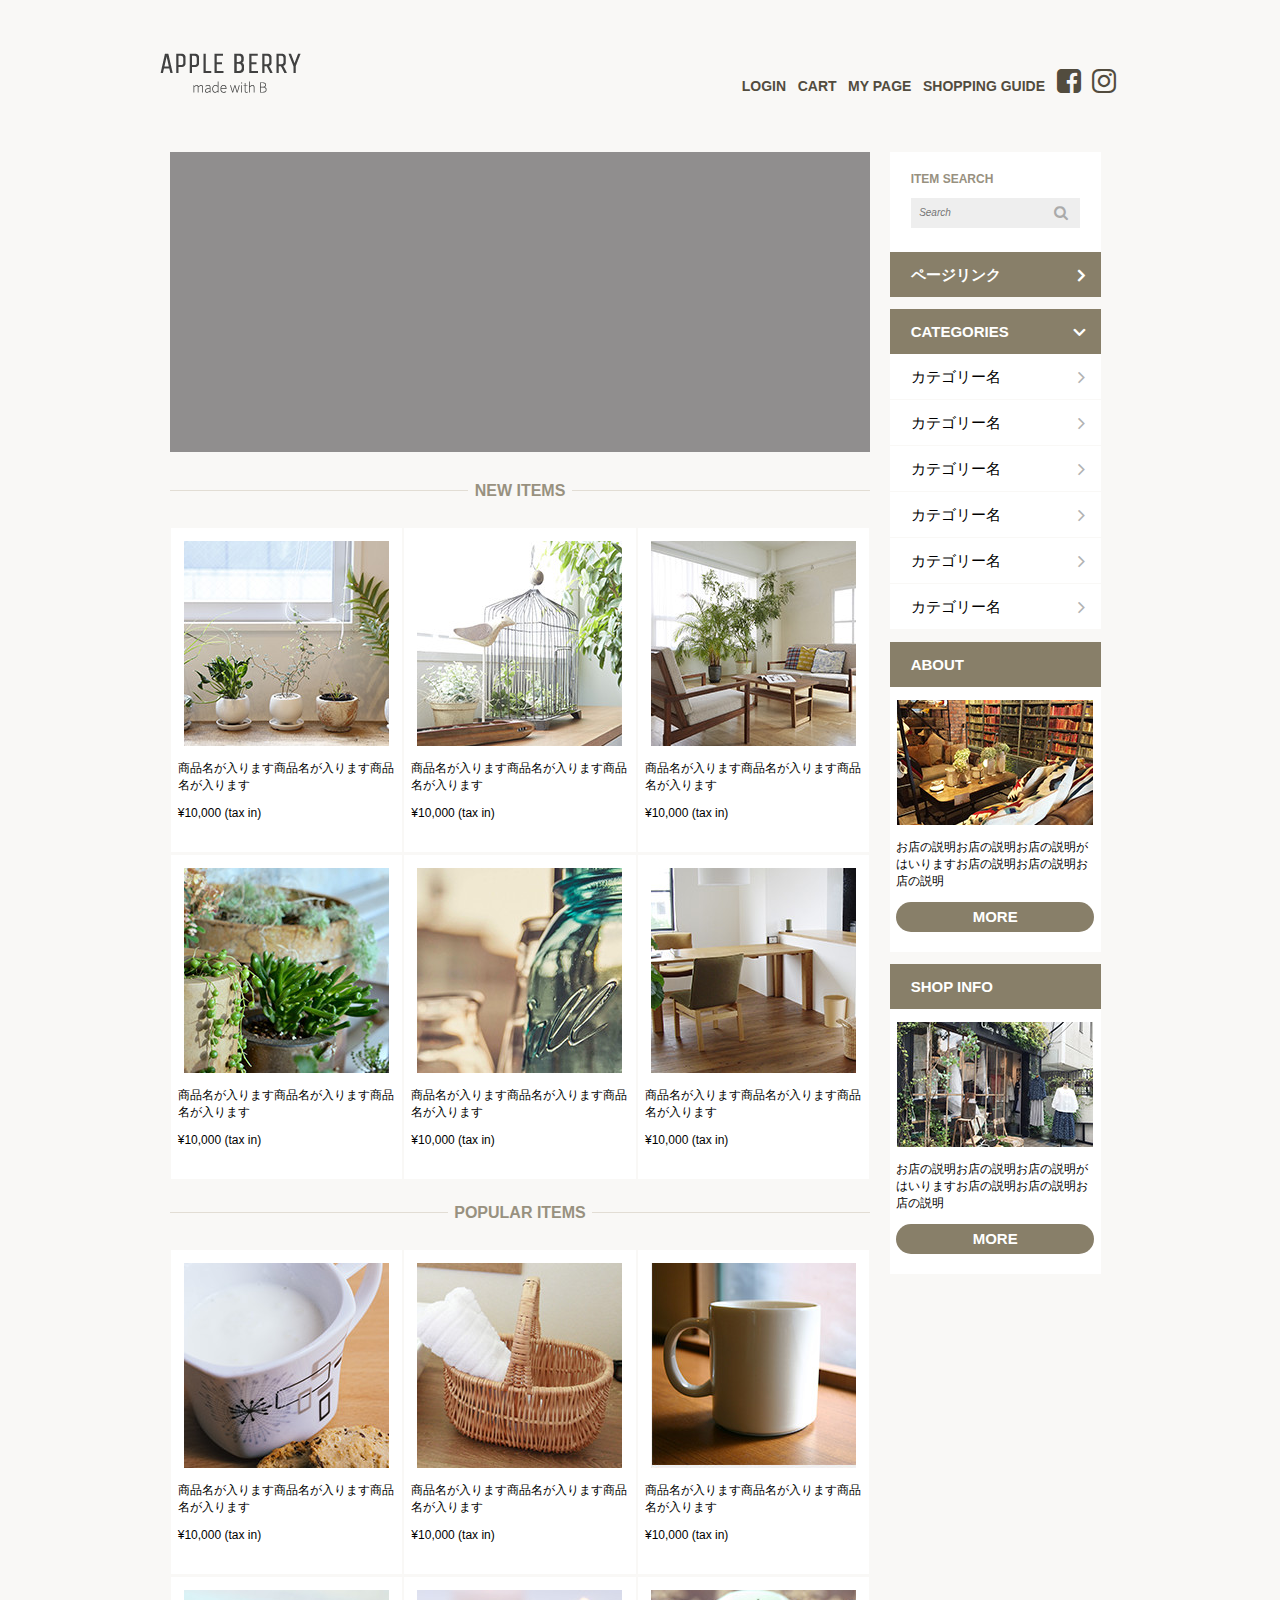
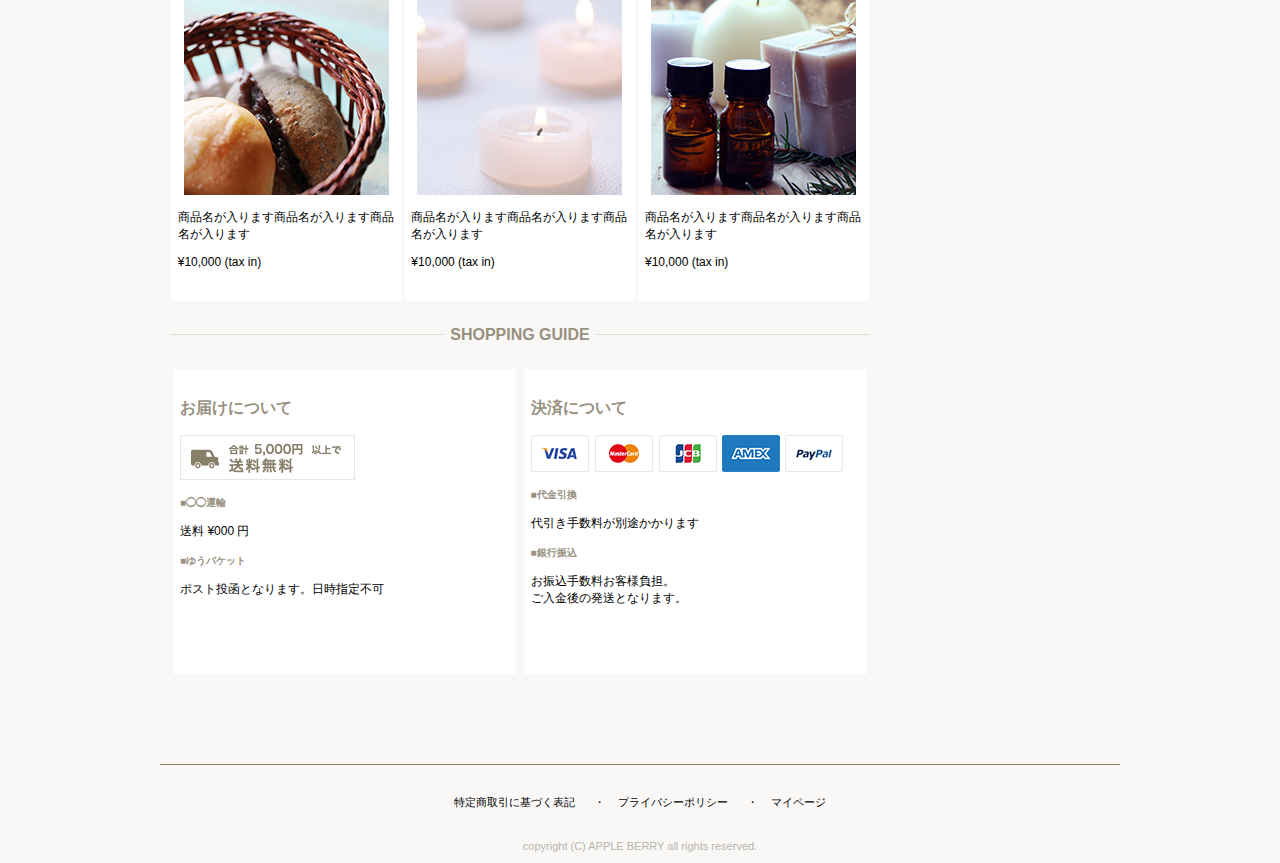
==== commit 706e4ce4: "footer調整" ====
--- a/index.html
+++ b/index.html
@@ -57,29 +57,35 @@
                 <section>
                     <h2>NEW ITEMS</h2>
                     <div class="column_box">
-                        <div class="column_3"><figure class="center">
-                            <figure class="center"><img src="/images/item_01.jpg" alt="" width="205" height="205"></figure>
-                        </figure>
-                            <p>商品名が入ります商品名が入ります商品名が入ります</p>
-                            <p>¥10,000 (tax in)</p>
-                        </div>
-                        <div class="column_3"><figure class="center"><img src="/images/item_02.jpg" alt="" width="205" height="205"></figure>
-                            <p>商品名が入ります商品名が入ります商品名が入ります</p>
-                            <p>¥10,000 (tax in)</p>
-                        </div>
-                        <div class="column_3"><figure class="center"><img src="/images/item_03.jpg" alt="" width="205" height="205"></figure>
-                            <p>商品名が入ります商品名が入ります商品名が入ります</p>
-                            <p>¥10,000 (tax in)</p>
-                        </div>
-                        <div class="column_3"><figure class="center"><img src="/images/item_04.jpg" alt="" width="205" height="205"></figure>
-                            <p>商品名が入ります商品名が入ります商品名が入ります</p>
-                            <p>¥10,000 (tax in)</p>
-                        </div>
-                        <div class="column_3"><figure class="center"><img src="/images/item_05.jpg" alt="" width="205" height="205"></figure>
-                            <p>商品名が入ります商品名が入ります商品名が入ります</p>
-                            <p>¥10,000 (tax in)</p>
-                        </div>
-                        <div class="column_3"><figure class="center"><img src="/images/item_06.jpg" alt="" width="205" height="205"></figure>
+                        <div class="column_3">
+                            <figure class="center">
+                                <figure class="center"><img src="/images/item_01.jpg" alt="" width="205" height="205"></figure>
+                            </figure>
+                            <p>商品名が入ります商品名が入ります商品名が入ります</p>
+                            <p>¥10,000 (tax in)</p>
+                        </div>
+                        <div class="column_3">
+                            <figure class="center"><img src="/images/item_02.jpg" alt="" width="205" height="205"></figure>
+                            <p>商品名が入ります商品名が入ります商品名が入ります</p>
+                            <p>¥10,000 (tax in)</p>
+                        </div>
+                        <div class="column_3">
+                            <figure class="center"><img src="/images/item_03.jpg" alt="" width="205" height="205"></figure>
+                            <p>商品名が入ります商品名が入ります商品名が入ります</p>
+                            <p>¥10,000 (tax in)</p>
+                        </div>
+                        <div class="column_3">
+                            <figure class="center"><img src="/images/item_04.jpg" alt="" width="205" height="205"></figure>
+                            <p>商品名が入ります商品名が入ります商品名が入ります</p>
+                            <p>¥10,000 (tax in)</p>
+                        </div>
+                        <div class="column_3">
+                            <figure class="center"><img src="/images/item_05.jpg" alt="" width="205" height="205"></figure>
+                            <p>商品名が入ります商品名が入ります商品名が入ります</p>
+                            <p>¥10,000 (tax in)</p>
+                        </div>
+                        <div class="column_3">
+                            <figure class="center"><img src="/images/item_06.jpg" alt="" width="205" height="205"></figure>
                             <p>商品名が入ります商品名が入ります商品名が入ります</p>
                             <p>¥10,000 (tax in)</p>
                         </div>
@@ -90,27 +96,33 @@
                 <section>
                     <h2>POPULAR ITEMS </h2>
                     <div class="column_box">
-                        <div class="column_3"><figure class="center"><img src="/images/item_07.jpg" alt="" width="205" height="205"></figure>
-                            <p>商品名が入ります商品名が入ります商品名が入ります</p>
-                            <p>¥10,000 (tax in)</p>
-                        </div>
-                        <div class="column_3"><figure class="center"><img src="/images/item_08.jpg" alt="" width="205" height="205"></figure>
-                            <p>商品名が入ります商品名が入ります商品名が入ります</p>
-                            <p>¥10,000 (tax in)</p>
-                        </div>
-                        <div class="column_3"><figure class="center"><img src="/images/item_09.jpg" alt="" width="205" height="205"></figure>
-                            <p>商品名が入ります商品名が入ります商品名が入ります</p>
-                            <p>¥10,000 (tax in)</p>
-                        </div>
-                        <div class="column_3"><figure class="center"><img src="/images/item_10.jpg" alt="" width="205" height="205"></figure>
-                            <p>商品名が入ります商品名が入ります商品名が入ります</p>
-                            <p>¥10,000 (tax in)</p>
-                        </div>
-                        <div class="column_3"><figure class="center"><img src="/images/item_11.jpg" alt="" width="205" height="205"></figure>
-                            <p>商品名が入ります商品名が入ります商品名が入ります</p>
-                            <p>¥10,000 (tax in)</p>
-                        </div>
-                        <div class="column_3"><figure class="center"><img src="/images/item_12.jpg" alt="" width="205" height="205"></figure>
+                        <div class="column_3">
+                            <figure class="center"><img src="/images/item_07.jpg" alt="" width="205" height="205"></figure>
+                            <p>商品名が入ります商品名が入ります商品名が入ります</p>
+                            <p>¥10,000 (tax in)</p>
+                        </div>
+                        <div class="column_3">
+                            <figure class="center"><img src="/images/item_08.jpg" alt="" width="205" height="205"></figure>
+                            <p>商品名が入ります商品名が入ります商品名が入ります</p>
+                            <p>¥10,000 (tax in)</p>
+                        </div>
+                        <div class="column_3">
+                            <figure class="center"><img src="/images/item_09.jpg" alt="" width="205" height="205"></figure>
+                            <p>商品名が入ります商品名が入ります商品名が入ります</p>
+                            <p>¥10,000 (tax in)</p>
+                        </div>
+                        <div class="column_3">
+                            <figure class="center"><img src="/images/item_10.jpg" alt="" width="205" height="205"></figure>
+                            <p>商品名が入ります商品名が入ります商品名が入ります</p>
+                            <p>¥10,000 (tax in)</p>
+                        </div>
+                        <div class="column_3">
+                            <figure class="center"><img src="/images/item_11.jpg" alt="" width="205" height="205"></figure>
+                            <p>商品名が入ります商品名が入ります商品名が入ります</p>
+                            <p>¥10,000 (tax in)</p>
+                        </div>
+                        <div class="column_3">
+                            <figure class="center"><img src="/images/item_12.jpg" alt="" width="205" height="205"></figure>
                             <p>商品名が入ります商品名が入ります商品名が入ります</p>
                             <p>¥10,000 (tax in)</p>
                         </div>
@@ -179,7 +191,7 @@
 
                     </ul>
                 </nav>
-             <h2>ABOUT</h2>
+                <h2>ABOUT</h2>
                 <div class="side_box">
 
                     <figure class="center">
@@ -201,7 +213,11 @@
             <!-- end #side_menu -->
         </article>
         <footer>
-            fotter
+            <ul><li><a href="">特定商取引に基づく表記</a></li>
+            <li><a href="">プライバシーポリシー</a></li>
+            <li><a href="">マイページ</a></li>
+            </ul>
+            <p>copyright (C) APPLE BERRY all rights reserved.</p>
         </footer>
     </div>
     <!-- end #wrapper -->
--- a/common/css/common.css
+++ b/common/css/common.css
@@ -1,2 +1,2 @@
-﻿html{font-size:62.5%;font-family:"ヒラギノ角ゴ Pro W3","Hiragino Kaku Gothic Pro",メイリオ,Verdana,"ＭＳ Ｐゴシック",sans-serif}html p{font-size:12px;font-size:1.2rem}figure{margin:0;padding:0}figure.center,p.center,span.center{text-align:center}ul{padding:0}a{text-decoration:none}a:hover{opacity:0.7}.clearfix:after{content:"";clear:both;display:block}body{background-color:#f9f8f6;width:100%}div#wrapper{width:960px;margin:0 auto}div#wrapper header{width:100%;margin-top:40px;background-color:#f9f8f6}div#wrapper header div.logo{float:left}div#wrapper header nav{float:right;width:40%;margin-top:13px;font-family:"Avenir","Hiragino Kaku Gothic Pro",メイリオ,Verdana,"ＭＳ Ｐゴシック",sans-serif;font-size:14px;font-size:1.4rem}div#wrapper header nav ul.gnav{text-align:right}div#wrapper header nav ul li{display:inline-block;padding:0 1%;font-weight:bold}div#wrapper header nav ul li a{text-decoration:none;color:#524c3e}article{width:100%;margin-top:40px;background:#f9f8f6}article div#main{width:73%;margin:0 1%;float:left}article div#main div.cover{height:300px;background:#908e8e;margin-bottom:30px}article div#main section h2{font-family:"Avenir","Hiragino Kaku Gothic Pro",メイリオ,Verdana,"ＭＳ Ｐゴシック",sans-serif;color:#98917f;display:flex;align-items:center;font-size:16px;font-size:1.6rem;margin-top:25px;margin-bottom:25px}article div#main section h2:before,article div#main section h2:after{content:"";flex-grow:1;border-top:1px solid #e2ddd4;display:block}article div#main section h2:before{margin-right:.4em}article div#main section h2:after{margin-left:.4em}article div#main section div.column_box{display:flex;align-items:center;align-items:stretch;flex-wrap:wrap;justify-content:space-around}article div#main section div.column_box div.column_3{width:31%;margin-top:3px;background:#fff;padding-top:13px;padding-bottom:20px;padding-left:1%;padding-right:1%}article div#main section div.column_box div.column_2{width:47%;background:#fff;padding:13px 1% 55px 1%}article div#main section div.column_box div.column_2 h3{color:#98917f;font-size:16px;font-size:1.6rem}article div#main section div.column_box div.column_2 h4{color:#98917f}div#side_menu{width:22%;margin:0 1%;float:left}div#side_menu h2{height:45px;line-height:45px;padding:0 10%;background-color:#887f69;width:80%;color:#fff;text-decoration:none;font-weight:bold;margin-bottom:0}div#side_menu ul li{list-style:none}div#side_menu a.round_btn{height:45px;line-height:45px;padding:0 10%;background-color:#887f69;width:80%;color:#fff;text-decoration:none;font-weight:bold;text-align:center;height:30px;border-radius:30px;font-size:15px;font-size:1.5rem;line-height:30px;display:block}div#side_menu div.search{padding:20px 10%;height:60px;background:#fff}div#side_menu div.search p{color:#98917f;font-size:12px;font-size:1.2rem;margin-top:0;font-weight:bold}div#side_menu div.search form{position:relative}div#side_menu div.search form:after{font-family:'FontAwesome';content:"\f002";position:absolute;top:7px;left:85%;font-size:15px;font-size:1.5rem;color:#aaaaaa}div#side_menu div.search form input{height:30px;width:90%;background:#eee;border:none;padding:0 5%;font-style:italic;color:#b9b9b9;display:block;position:relative}div#side_menu a.page_link,div#side_menu nav.local_nav ul li a{height:45px;line-height:45px;padding:0 10%;background-color:#887f69;width:80%;color:#fff;text-decoration:none;font-weight:bold;display:block;font-size:15px;font-size:1.5rem;position:relative}div#side_menu a.page_link:after,div#side_menu nav.local_nav ul li a:after{font-family:'FontAwesome';content:"\f105";position:absolute;top:1px;left:89%;font-size:20px;font-size:2rem}div#side_menu nav.local_nav a h2{margin-bottom:0;position:relative}div#side_menu nav.local_nav a h2:after{font-family:'FontAwesome';content:"\f107 ";position:absolute;top:1px;left:87%;font-size:20px;font-size:2rem}div#side_menu nav.local_nav ul{margin-top:0}div#side_menu nav.local_nav ul li{margin-bottom:1px}div#side_menu nav.local_nav ul li a{display:block;position:relative;background-color:#fff;font-weight:normal}div#side_menu nav.local_nav ul li a:hover{filter:brightness(90%)}div#side_menu nav.local_nav ul li a:after{color:#b2b2b2}div#side_menu nav.local_nav ul li a:visited{color:#000 !important}div#side_menu div.side_box{background-color:#fff;padding-top:13px;padding-left:3%;padding-right:3%;padding-bottom:20px;width:94%}footer{width:960px;clear:both;margin-top:90px;background-color:yellow}
+﻿html{font-size:62.5%;font-family:"ヒラギノ角ゴ Pro W3","Hiragino Kaku Gothic Pro",メイリオ,Verdana,"ＭＳ Ｐゴシック",sans-serif}html p{font-size:12px;font-size:1.2rem}figure{margin:0;padding:0}figure.center,p.center,span.center{text-align:center}ul{padding:0}a{text-decoration:none}a:hover{opacity:0.7}a:visted{color:inherit}.clearfix:after{content:"";clear:both;display:block}body{background-color:#f9f8f6;width:100%}div#wrapper{width:960px;margin:0 auto}div#wrapper header{width:100%;margin-top:40px;background-color:#f9f8f6}div#wrapper header div.logo{float:left}div#wrapper header nav{float:right;width:40%;margin-top:13px;font-family:"Avenir","Hiragino Kaku Gothic Pro",メイリオ,Verdana,"ＭＳ Ｐゴシック",sans-serif;font-size:14px;font-size:1.4rem}div#wrapper header nav ul.gnav{text-align:right}div#wrapper header nav ul li{display:inline-block;padding:0 1%;font-weight:bold}div#wrapper header nav ul li a{text-decoration:none;color:#524c3e}article{width:100%;margin-top:40px;background:#f9f8f6}article div#main{width:73%;margin:0 1%;float:left}article div#main div.cover{height:300px;background:#908e8e;margin-bottom:30px}article div#main section h2{font-family:"Avenir","Hiragino Kaku Gothic Pro",メイリオ,Verdana,"ＭＳ Ｐゴシック",sans-serif;color:#98917f;display:flex;align-items:center;font-size:16px;font-size:1.6rem;margin-top:25px;margin-bottom:25px}article div#main section h2:before,article div#main section h2:after{content:"";flex-grow:1;border-top:1px solid #e2ddd4;display:block}article div#main section h2:before{margin-right:.4em}article div#main section h2:after{margin-left:.4em}article div#main section div.column_box{display:flex;align-items:center;align-items:stretch;flex-wrap:wrap;justify-content:space-around}article div#main section div.column_box div.column_3{width:31%;margin-top:3px;background:#fff;padding-top:13px;padding-bottom:20px;padding-left:1%;padding-right:1%}article div#main section div.column_box div.column_2{width:47%;background:#fff;padding:13px 1% 55px 1%}article div#main section div.column_box div.column_2 h3{color:#98917f;font-size:16px;font-size:1.6rem}article div#main section div.column_box div.column_2 h4{color:#98917f}div#side_menu{width:22%;margin:0 1%;float:left}div#side_menu h2{height:45px;line-height:45px;padding:0 10%;background-color:#887f69;width:80%;color:#fff;text-decoration:none;font-weight:bold;margin-bottom:0}div#side_menu ul li{list-style:none}div#side_menu a.round_btn{height:45px;line-height:45px;padding:0 10%;background-color:#887f69;width:80%;color:#fff;text-decoration:none;font-weight:bold;text-align:center;height:30px;border-radius:30px;font-size:15px;font-size:1.5rem;line-height:30px;display:block}div#side_menu div.search{padding:20px 10%;height:60px;background:#fff}div#side_menu div.search p{color:#98917f;font-size:12px;font-size:1.2rem;margin-top:0;font-weight:bold}div#side_menu div.search form{position:relative}div#side_menu div.search form:after{font-family:'FontAwesome';content:"\f002";position:absolute;top:7px;left:85%;font-size:15px;font-size:1.5rem;color:#aaaaaa}div#side_menu div.search form input{height:30px;width:90%;background:#eee;border:none;padding:0 5%;font-style:italic;color:#b9b9b9;display:block;position:relative}div#side_menu a.page_link,div#side_menu nav.local_nav ul li a{height:45px;line-height:45px;padding:0 10%;background-color:#887f69;width:80%;color:#fff;text-decoration:none;font-weight:bold;display:block;font-size:15px;font-size:1.5rem;position:relative}div#side_menu a.page_link:after,div#side_menu nav.local_nav ul li a:after{font-family:'FontAwesome';content:"\f105";position:absolute;top:1px;left:89%;font-size:20px;font-size:2rem}div#side_menu nav.local_nav a h2{margin-bottom:0;position:relative}div#side_menu nav.local_nav a h2:after{font-family:'FontAwesome';content:"\f107 ";position:absolute;top:1px;left:87%;font-size:20px;font-size:2rem}div#side_menu nav.local_nav ul{margin-top:0}div#side_menu nav.local_nav ul li{margin-bottom:1px}div#side_menu nav.local_nav ul li a{display:block;position:relative;background-color:#fff;font-weight:normal}div#side_menu nav.local_nav ul li a:hover{filter:brightness(90%)}div#side_menu nav.local_nav ul li a:after{color:#b2b2b2}div#side_menu nav.local_nav ul li a:visited{color:#000 !important}div#side_menu div.side_box{background-color:#fff;padding-top:13px;padding-left:3%;padding-right:3%;padding-bottom:20px;width:94%}footer{width:100%;margin-top:90px;border-top:#887f69 solid 1px;text-align:center;position:relative}footer ul{margin-top:30px}footer ul li{display:inline;position:relative;margin:0 2rem;font-size:11px;font-size:1.1rem}footer ul li:nth-child(-n+2):after{content:"・";position:absolute;right:-3rem}footer ul li a{color:#000}footer p{font-size:11px;font-size:1.1rem;color:#b8b4ac;margin-top:30px}
 /*# sourceMappingURL=common.css.map */
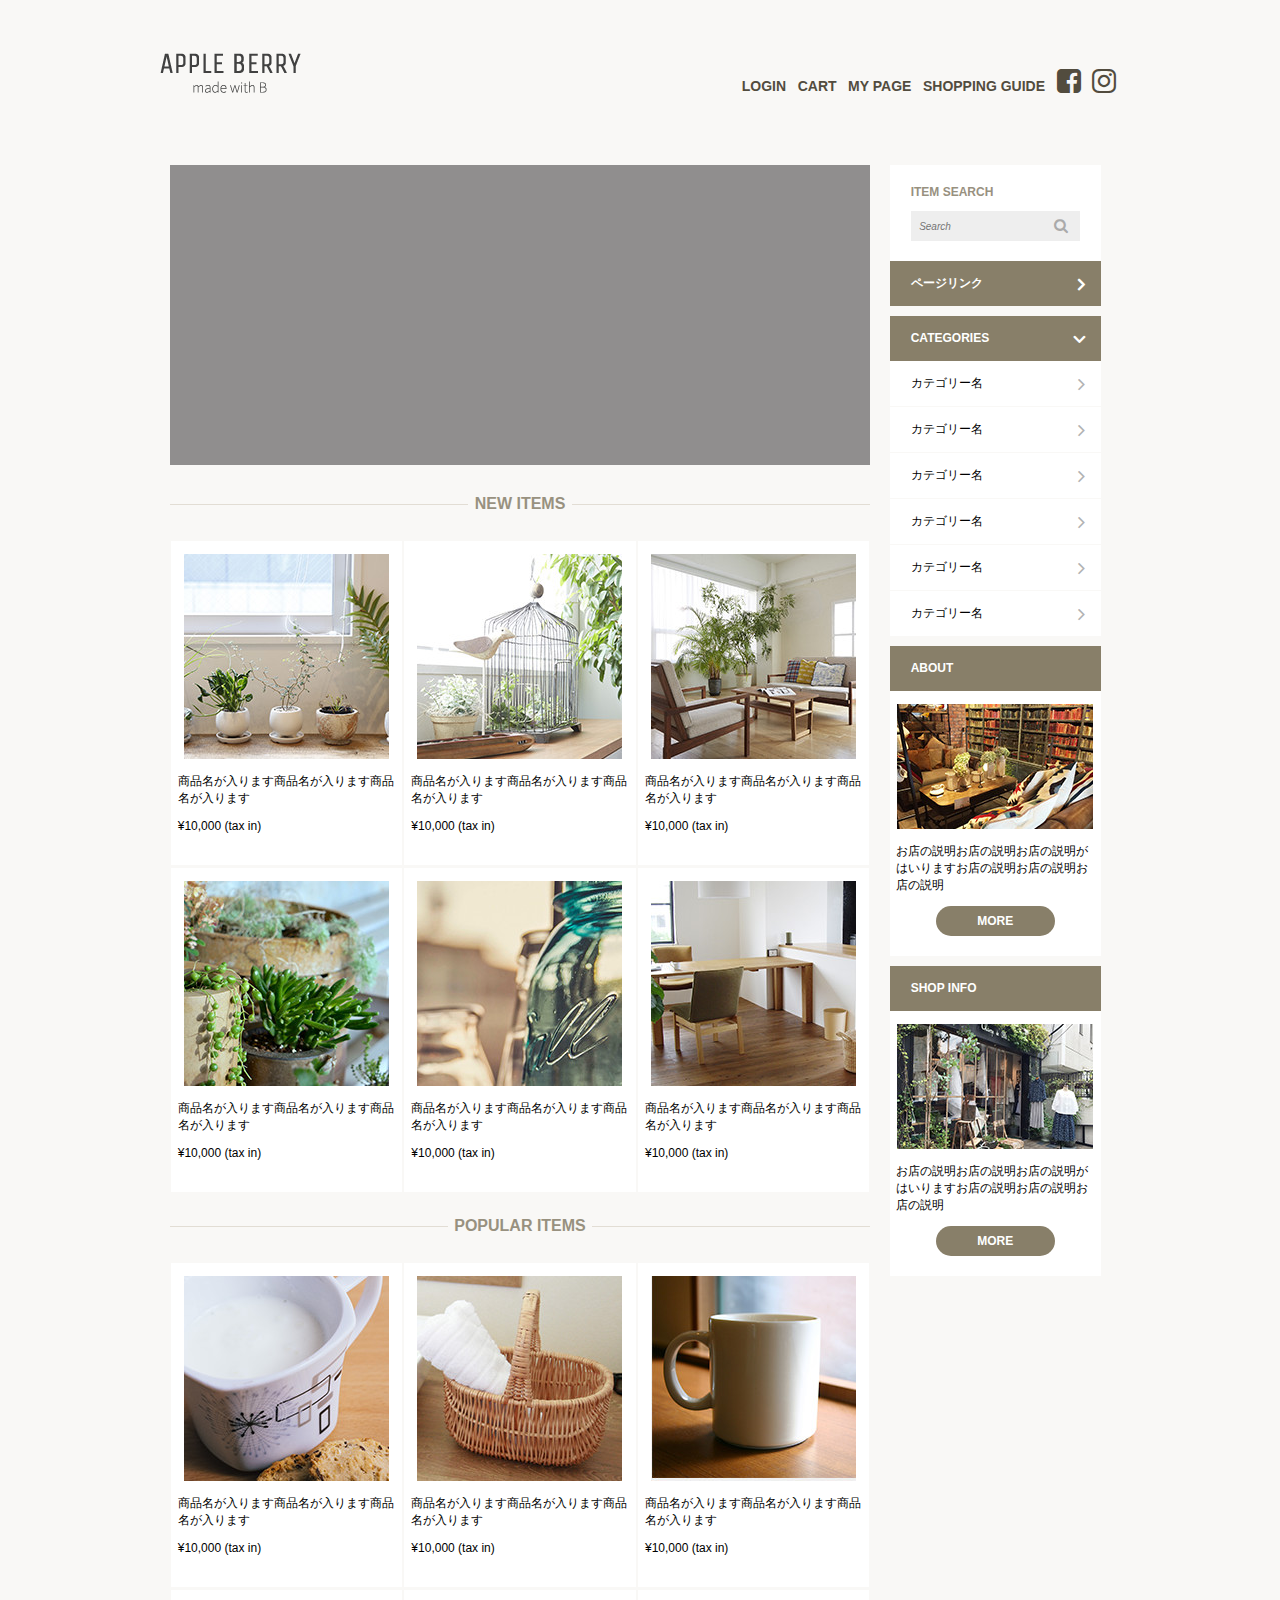
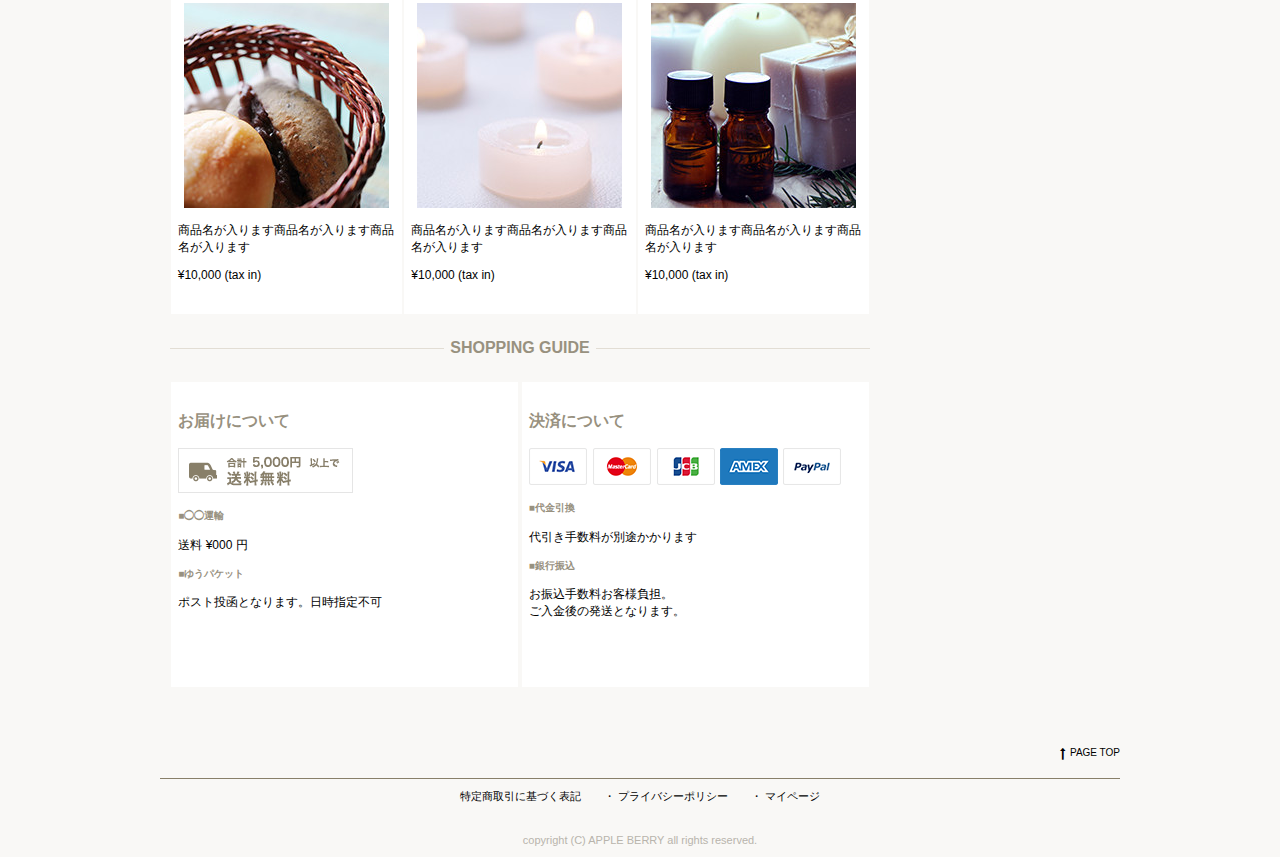
==== commit a0c796f7: "sp調整" ====
--- a/index.html
+++ b/index.html
@@ -16,9 +16,15 @@
 
     <!-- CSS
 –––––––––––––––––––––––––––––––––––––––––––––––––– -->
-    <link rel="stylesheet" href="/common/css/normalize.css">
-    <link rel="stylesheet" href="/common/css/common.css">
-    <link rel="stylesheet" href="/common/css/font-awesome.min.css">
+    <link rel="stylesheet" href="common/css/normalize.css">
+    <link rel="stylesheet" href="common/css/common.css">
+    <link rel="stylesheet" href="common/css/font-awesome.min.css">
+          <link rel="stylesheet" href="owlcarousel/assets/owl.carousel.min.css">
+        <link rel="stylesheet" href="owlcarousel/assets/owl.theme.default.min.css">
+    <!-- JS
+  –––––––––––––––––––––––––––––––––––––––––––––––––– -->
+    <script type="text/javascript" src="https://ajax.googleapis.com/ajax/libs/jquery/1.10.2/jquery.min.js"></script>
+
 
     <!-- Favicon
 –––––––––––––––––––––––––––––––––––––––––––––––––– -->
@@ -31,7 +37,7 @@
         <header class="clearfix">
 
             <div class="logo">
-                <h1><img src="/common/images/logo.png" alt="APPLE BERRY" width="141" height="40"></h1>
+                <h1><img src="common/images/logo.png" alt="APPLE BERRY" width="141" height="40"></h1>
             </div>
             <nav>
                 <ul class="gnav">
@@ -40,13 +46,35 @@
                     <li><a href="">MY PAGE</a></li>
                     <li><a href="">SHOPPING GUIDE</a></li>
                     <li>
-                        <a href=""><i class="fa fa-facebook-square fa-2x" aria-hidden="true"></i></a>
+                        <a href="#"><i class="fa fa-facebook-square fa-2x" aria-hidden="true"></i></a>
                     </li>
 
                     <li>
-                        <a href=""><i class="fa fa-instagram fa-2x" aria-hidden="true"></i></a>
+                        <a href="#"><i class="fa fa-instagram fa-2x" aria-hidden="true"></i></a>
+                    </li>
+                    <li id="sp_menu">
+                        <a href="#">
+                            <span class="icon-sp_menu"> </span>
+                        </a>
+                    </li>
+
+                    <li>
+                        <ul class="sp_menu_toggle">
+                            <li><a href="">LOGIN</a></li>
+                            <li><a href="">CART</a></li>
+                            <li><a href="">MY PAGE</a></li>
+                            <li><a href="">SHOPPING GUIDE</a></li>
+                        </ul>
+<script type="text/javascript">
+    $(document).ready(function() {
+        $("#sp_menu").click(function() {
+            $(".sp_menu_toggle").slideToggle();
+        });
+    });
+</script>
                     </li>
                 </ul>
+
             </nav>
         </header>
         <article class="clearfix">
@@ -59,33 +87,33 @@
                     <div class="column_box">
                         <div class="column_3">
                             <figure class="center">
-                                <figure class="center"><img src="/images/item_01.jpg" alt="" width="205" height="205"></figure>
+                                <figure class="center"><img src="images/item_01.jpg" alt="" width="205" height="205"></figure>
                             </figure>
                             <p>商品名が入ります商品名が入ります商品名が入ります</p>
                             <p>¥10,000 (tax in)</p>
                         </div>
                         <div class="column_3">
-                            <figure class="center"><img src="/images/item_02.jpg" alt="" width="205" height="205"></figure>
-                            <p>商品名が入ります商品名が入ります商品名が入ります</p>
-                            <p>¥10,000 (tax in)</p>
-                        </div>
-                        <div class="column_3">
-                            <figure class="center"><img src="/images/item_03.jpg" alt="" width="205" height="205"></figure>
-                            <p>商品名が入ります商品名が入ります商品名が入ります</p>
-                            <p>¥10,000 (tax in)</p>
-                        </div>
-                        <div class="column_3">
-                            <figure class="center"><img src="/images/item_04.jpg" alt="" width="205" height="205"></figure>
-                            <p>商品名が入ります商品名が入ります商品名が入ります</p>
-                            <p>¥10,000 (tax in)</p>
-                        </div>
-                        <div class="column_3">
-                            <figure class="center"><img src="/images/item_05.jpg" alt="" width="205" height="205"></figure>
-                            <p>商品名が入ります商品名が入ります商品名が入ります</p>
-                            <p>¥10,000 (tax in)</p>
-                        </div>
-                        <div class="column_3">
-                            <figure class="center"><img src="/images/item_06.jpg" alt="" width="205" height="205"></figure>
+                            <figure class="center"><img src="images/item_02.jpg" alt="" width="205" height="205"></figure>
+                            <p>商品名が入ります商品名が入ります商品名が入ります</p>
+                            <p>¥10,000 (tax in)</p>
+                        </div>
+                        <div class="column_3">
+                            <figure class="center"><img src="images/item_03.jpg" alt="" width="205" height="205"></figure>
+                            <p>商品名が入ります商品名が入ります商品名が入ります</p>
+                            <p>¥10,000 (tax in)</p>
+                        </div>
+                        <div class="column_3">
+                            <figure class="center"><img src="images/item_04.jpg" alt="" width="205" height="205"></figure>
+                            <p>商品名が入ります商品名が入ります商品名が入ります</p>
+                            <p>¥10,000 (tax in)</p>
+                        </div>
+                        <div class="column_3">
+                            <figure class="center"><img src="images/item_05.jpg" alt="" width="205" height="205"></figure>
+                            <p>商品名が入ります商品名が入ります商品名が入ります</p>
+                            <p>¥10,000 (tax in)</p>
+                        </div>
+                        <div class="column_3">
+                            <figure class="center"><img src="images/item_06.jpg" alt="" width="205" height="205"></figure>
                             <p>商品名が入ります商品名が入ります商品名が入ります</p>
                             <p>¥10,000 (tax in)</p>
                         </div>
@@ -97,32 +125,32 @@
                     <h2>POPULAR ITEMS </h2>
                     <div class="column_box">
                         <div class="column_3">
-                            <figure class="center"><img src="/images/item_07.jpg" alt="" width="205" height="205"></figure>
-                            <p>商品名が入ります商品名が入ります商品名が入ります</p>
-                            <p>¥10,000 (tax in)</p>
-                        </div>
-                        <div class="column_3">
-                            <figure class="center"><img src="/images/item_08.jpg" alt="" width="205" height="205"></figure>
-                            <p>商品名が入ります商品名が入ります商品名が入ります</p>
-                            <p>¥10,000 (tax in)</p>
-                        </div>
-                        <div class="column_3">
-                            <figure class="center"><img src="/images/item_09.jpg" alt="" width="205" height="205"></figure>
-                            <p>商品名が入ります商品名が入ります商品名が入ります</p>
-                            <p>¥10,000 (tax in)</p>
-                        </div>
-                        <div class="column_3">
-                            <figure class="center"><img src="/images/item_10.jpg" alt="" width="205" height="205"></figure>
-                            <p>商品名が入ります商品名が入ります商品名が入ります</p>
-                            <p>¥10,000 (tax in)</p>
-                        </div>
-                        <div class="column_3">
-                            <figure class="center"><img src="/images/item_11.jpg" alt="" width="205" height="205"></figure>
-                            <p>商品名が入ります商品名が入ります商品名が入ります</p>
-                            <p>¥10,000 (tax in)</p>
-                        </div>
-                        <div class="column_3">
-                            <figure class="center"><img src="/images/item_12.jpg" alt="" width="205" height="205"></figure>
+                            <figure class="center"><img src="images/item_07.jpg" alt="" width="205" height="205"></figure>
+                            <p>商品名が入ります商品名が入ります商品名が入ります</p>
+                            <p>¥10,000 (tax in)</p>
+                        </div>
+                        <div class="column_3">
+                            <figure class="center"><img src="images/item_08.jpg" alt="" width="205" height="205"></figure>
+                            <p>商品名が入ります商品名が入ります商品名が入ります</p>
+                            <p>¥10,000 (tax in)</p>
+                        </div>
+                        <div class="column_3">
+                            <figure class="center"><img src="images/item_09.jpg" alt="" width="205" height="205"></figure>
+                            <p>商品名が入ります商品名が入ります商品名が入ります</p>
+                            <p>¥10,000 (tax in)</p>
+                        </div>
+                        <div class="column_3">
+                            <figure class="center"><img src="images/item_10.jpg" alt="" width="205" height="205"></figure>
+                            <p>商品名が入ります商品名が入ります商品名が入ります</p>
+                            <p>¥10,000 (tax in)</p>
+                        </div>
+                        <div class="column_3">
+                            <figure class="center"><img src="images/item_11.jpg" alt="" width="205" height="205"></figure>
+                            <p>商品名が入ります商品名が入ります商品名が入ります</p>
+                            <p>¥10,000 (tax in)</p>
+                        </div>
+                        <div class="column_3">
+                            <figure class="center"><img src="images/item_12.jpg" alt="" width="205" height="205"></figure>
                             <p>商品名が入ります商品名が入ります商品名が入ります</p>
                             <p>¥10,000 (tax in)</p>
                         </div>
@@ -137,7 +165,7 @@
                         <div class="column_2">
                             <section>
                                 <h3>お届けについて</h3>
-                                <p><img src="/common/images/otodoke_banner.png" alt="" width="175" height="45"></p>
+                                <p><img src="common/images/otodoke_banner.png" alt="" width="175" height="45"></p>
                                 <section>
                                     <h4>■◯◯運輸</h4>
                                     <p>送料 ¥000 円</p>
@@ -152,7 +180,7 @@
                         <div class="column_2">
                             <section>
                                 <h3>決済について</h3>
-                                <p><img src="/common/images/cards.png" alt="" width="312" height="37"></p>
+                                <p><img src="common/images/cards.png" alt="" width="312" height="37"></p>
                                 <section>
                                     <h4>■代金引換</h4>
                                     <p>代引き手数料が別途かかります</p>
@@ -195,27 +223,37 @@
                 <div class="side_box">
 
                     <figure class="center">
-                        <img src="/common/images/about_img.jpg" alt="" width="196" height="125">
+                        <img src="common/images/about_img.jpg" alt="" width="196" height="125">
                     </figure>
-                    <p>お店の説明お店の説明お店の説明がはいりますお店の説明お店の説明お店の説明</p>
-                    <a href="" class="round_btn">MORE</a>
+<div class="sp_column">
+                        <p>お店の説明お店の説明お店の説明がはいりますお店の説明お店の説明お店の説明</p>
+                        <a href="" class="round_btn">MORE</a>
+                    </div>
                 </div>
                 <h2>SHOP INFO</h2>
                 <div class="side_box">
 
                     <figure class="center">
-                        <img src="/common/images/shopinfo_img.jpg" alt="" width="196" height="125">
+                        <img src="common/images/shopinfo_img.jpg" alt="" width="196" height="125">
                     </figure>
-                    <p>お店の説明お店の説明お店の説明がはいりますお店の説明お店の説明お店の説明</p>
-                    <a href="" class="round_btn">MORE</a>
+                    
+<div class="sp_column">
+                        <p>お店の説明お店の説明お店の説明がはいりますお店の説明お店の説明お店の説明</p>
+                        <a href="" class="round_btn">MORE</a>
+                    </div>
                 </div>
             </div>
             <!-- end #side_menu -->
         </article>
+        <div class="pagetop">
+            <a href="#">PAGE TOP
+                </a> </div>
+
         <footer>
-            <ul><li><a href="">特定商取引に基づく表記</a></li>
-            <li><a href="">プライバシーポリシー</a></li>
-            <li><a href="">マイページ</a></li>
+            <ul>
+                <li><a href="">特定商取引に基づく表記</a></li>
+                <li><a href="">・ プライバシーポリシー</a></li>
+                <li><a href="">・ マイページ</a></li>
             </ul>
             <p>copyright (C) APPLE BERRY all rights reserved.</p>
         </footer>
--- a/common/css/common.css
+++ b/common/css/common.css
@@ -1,2 +1,2 @@
-﻿html{font-size:62.5%;font-family:"ヒラギノ角ゴ Pro W3","Hiragino Kaku Gothic Pro",メイリオ,Verdana,"ＭＳ Ｐゴシック",sans-serif}html p{font-size:12px;font-size:1.2rem}figure{margin:0;padding:0}figure.center,p.center,span.center{text-align:center}ul{padding:0}a{text-decoration:none}a:hover{opacity:0.7}a:visted{color:inherit}.clearfix:after{content:"";clear:both;display:block}body{background-color:#f9f8f6;width:100%}div#wrapper{width:960px;margin:0 auto}div#wrapper header{width:100%;margin-top:40px;background-color:#f9f8f6}div#wrapper header div.logo{float:left}div#wrapper header nav{float:right;width:40%;margin-top:13px;font-family:"Avenir","Hiragino Kaku Gothic Pro",メイリオ,Verdana,"ＭＳ Ｐゴシック",sans-serif;font-size:14px;font-size:1.4rem}div#wrapper header nav ul.gnav{text-align:right}div#wrapper header nav ul li{display:inline-block;padding:0 1%;font-weight:bold}div#wrapper header nav ul li a{text-decoration:none;color:#524c3e}article{width:100%;margin-top:40px;background:#f9f8f6}article div#main{width:73%;margin:0 1%;float:left}article div#main div.cover{height:300px;background:#908e8e;margin-bottom:30px}article div#main section h2{font-family:"Avenir","Hiragino Kaku Gothic Pro",メイリオ,Verdana,"ＭＳ Ｐゴシック",sans-serif;color:#98917f;display:flex;align-items:center;font-size:16px;font-size:1.6rem;margin-top:25px;margin-bottom:25px}article div#main section h2:before,article div#main section h2:after{content:"";flex-grow:1;border-top:1px solid #e2ddd4;display:block}article div#main section h2:before{margin-right:.4em}article div#main section h2:after{margin-left:.4em}article div#main section div.column_box{display:flex;align-items:center;align-items:stretch;flex-wrap:wrap;justify-content:space-around}article div#main section div.column_box div.column_3{width:31%;margin-top:3px;background:#fff;padding-top:13px;padding-bottom:20px;padding-left:1%;padding-right:1%}article div#main section div.column_box div.column_2{width:47%;background:#fff;padding:13px 1% 55px 1%}article div#main section div.column_box div.column_2 h3{color:#98917f;font-size:16px;font-size:1.6rem}article div#main section div.column_box div.column_2 h4{color:#98917f}div#side_menu{width:22%;margin:0 1%;float:left}div#side_menu h2{height:45px;line-height:45px;padding:0 10%;background-color:#887f69;width:80%;color:#fff;text-decoration:none;font-weight:bold;margin-bottom:0}div#side_menu ul li{list-style:none}div#side_menu a.round_btn{height:45px;line-height:45px;padding:0 10%;background-color:#887f69;width:80%;color:#fff;text-decoration:none;font-weight:bold;text-align:center;height:30px;border-radius:30px;font-size:15px;font-size:1.5rem;line-height:30px;display:block}div#side_menu div.search{padding:20px 10%;height:60px;background:#fff}div#side_menu div.search p{color:#98917f;font-size:12px;font-size:1.2rem;margin-top:0;font-weight:bold}div#side_menu div.search form{position:relative}div#side_menu div.search form:after{font-family:'FontAwesome';content:"\f002";position:absolute;top:7px;left:85%;font-size:15px;font-size:1.5rem;color:#aaaaaa}div#side_menu div.search form input{height:30px;width:90%;background:#eee;border:none;padding:0 5%;font-style:italic;color:#b9b9b9;display:block;position:relative}div#side_menu a.page_link,div#side_menu nav.local_nav ul li a{height:45px;line-height:45px;padding:0 10%;background-color:#887f69;width:80%;color:#fff;text-decoration:none;font-weight:bold;display:block;font-size:15px;font-size:1.5rem;position:relative}div#side_menu a.page_link:after,div#side_menu nav.local_nav ul li a:after{font-family:'FontAwesome';content:"\f105";position:absolute;top:1px;left:89%;font-size:20px;font-size:2rem}div#side_menu nav.local_nav a h2{margin-bottom:0;position:relative}div#side_menu nav.local_nav a h2:after{font-family:'FontAwesome';content:"\f107 ";position:absolute;top:1px;left:87%;font-size:20px;font-size:2rem}div#side_menu nav.local_nav ul{margin-top:0}div#side_menu nav.local_nav ul li{margin-bottom:1px}div#side_menu nav.local_nav ul li a{display:block;position:relative;background-color:#fff;font-weight:normal}div#side_menu nav.local_nav ul li a:hover{filter:brightness(90%)}div#side_menu nav.local_nav ul li a:after{color:#b2b2b2}div#side_menu nav.local_nav ul li a:visited{color:#000 !important}div#side_menu div.side_box{background-color:#fff;padding-top:13px;padding-left:3%;padding-right:3%;padding-bottom:20px;width:94%}footer{width:100%;margin-top:90px;border-top:#887f69 solid 1px;text-align:center;position:relative}footer ul{margin-top:30px}footer ul li{display:inline;position:relative;margin:0 2rem;font-size:11px;font-size:1.1rem}footer ul li:nth-child(-n+2):after{content:"・";position:absolute;right:-3rem}footer ul li a{color:#000}footer p{font-size:11px;font-size:1.1rem;color:#b8b4ac;margin-top:30px}
+﻿@font-face{font-family:'icomoon';src:url("../fonts/icomoon.eot?tc53xt");src:url("../fonts/icomoon.eot?tc53xt#iefix") format("embedded-opentype"),url("../fonts/icomoon.ttf?tc53xt") format("truetype"),url("../fonts/icomoon.woff?tc53xt") format("woff"),url("/common/fonts/icomoon.svg?tc53xt#icomoon") format("svg");font-weight:normal;font-style:normal}[class^="icon-"],[class*=" icon-"]{font-family:'icomoon' !important;speak:none;font-style:normal;font-weight:normal;font-variant:normal;text-transform:none;line-height:1;-webkit-font-smoothing:antialiased;-moz-osx-font-smoothing:grayscale}.icon-sp_menu:before{content:"\e900"}html{font-size:62.5%;font-family:"ヒラギノ角ゴ Pro W3","Hiragino Kaku Gothic Pro",メイリオ,Verdana,"ＭＳ Ｐゴシック",sans-serif}html p{font-size:12px;font-size:1.2rem}*{box-sizing:border-box}figure{margin:0;padding:0}.clearfix:after{content:"";clear:both;display:block}figure.center,p.center,span.center{text-align:center}ul{padding:0}a{text-decoration:none}a:hover{opacity:0.7}a:visted{color:inherit}@media screen and (max-width: 500px){img{width:100%;max-width:100%;height:auto}}body{background-color:#f9f8f6;width:100%}div#wrapper{width:960px;margin:0 auto}@media screen and (max-width: 500px){div#wrapper{width:100%}}div#wrapper header{width:100%;margin-top:40px;background-color:#f9f8f6}@media screen and (max-width: 500px){div#wrapper header{margin-top:15px}}div#wrapper header div.logo{float:left}@media screen and (max-width: 500px){div#wrapper header div.logo{width:100%;text-align:center;float:none}}@media screen and (max-width: 500px){div#wrapper header div.logo img{width:27%;height:40%}}div#wrapper header nav{float:right;width:40%;margin-top:13px;font-family:"Avenir","Hiragino Kaku Gothic Pro",メイリオ,Verdana,"ＭＳ Ｐゴシック",sans-serif;font-size:14px;font-size:1.4rem}@media screen and (max-width: 500px){div#wrapper header nav{float:none;width:100%}}div#wrapper header nav ul.gnav{text-align:right}@media screen and (max-width: 500px){div#wrapper header nav ul.gnav{text-align:center;position:relative}}div#wrapper header nav ul.gnav li{display:inline-block;padding:0 1%;font-weight:bold}@media screen and (max-width: 500px){div#wrapper header nav ul.gnav li:nth-child(-n+4){display:none}}div#wrapper header nav ul.gnav li a{text-decoration:none;color:#524c3e}div#wrapper header nav li#sp_menu{display:none}@media screen and (max-width: 500px){div#wrapper header nav li#sp_menu{display:inline-block;font-size:24px;font-size:2.4rem;color:#524c3e;cursor:pointer}}div#wrapper header nav .sp_menu_toggle{width:94%;position:absolute;top:142%;right:3%;border:1px solid #eee;background-color:rgba(255,255,255,0.8);margin:0;padding:0;display:none;z-index:100;height:265px}div#wrapper header nav .sp_menu_toggle li{list-style:none;margin:0;padding:0;display:block !important}div#wrapper header nav .sp_menu_toggle li a{display:block;padding:10px 8px;border-bottom:1px solid #e8e8e8;font-size:14px;text-decoration:none}@media (min-width: 551px){div#wrapper header nav .sp_menu_toggle{display:none !important}}article{width:100%;margin-top:40px;background:#f9f8f6}@media screen and (max-width: 500px){article{margin-top:0}}article div#main{width:73%;margin:0 1%;float:left}@media screen and (max-width: 500px){article div#main{width:94%;margin:0 3%;float:none}}article div#main div.cover{height:300px;background:#908e8e;margin-bottom:30px}@media screen and (max-width: 500px){article div#main div.cover{height:265px}}article div#main section h2{font-family:"Avenir","Hiragino Kaku Gothic Pro",メイリオ,Verdana,"ＭＳ Ｐゴシック",sans-serif;color:#98917f;display:flex;align-items:center;font-size:16px;font-size:1.6rem;margin-top:25px;margin-bottom:25px}article div#main section h2:before,article div#main section h2:after{content:"";flex-grow:1;border-top:1px solid #e2ddd4;display:block}@media screen and (max-width: 500px){article div#main section h2:before,article div#main section h2:after{content:"";flex-grow:1;border:none}}article div#main section h2:before{margin-right:.4em}article div#main section h2:after{margin-left:.4em}article div#main section div.column_box{display:flex;align-items:center;align-items:stretch;flex-wrap:wrap;justify-content:space-around}article div#main section div.column_box div.column_3{width:33%;margin-top:3px;background:#fff;padding-top:13px;padding-bottom:20px;padding-left:1%;padding-right:1%}@media screen and (max-width: 500px){article div#main section div.column_box div.column_3{width:49%;padding-top:10px;padding-left:1%;padding-right:1%;padding-bottom:17px}}@media screen and (max-width: 500px){article div#main section div.column_box div.column_3 p,article div#main section div.column_box div.column_3 figure{font-size:11px;font-size:1.1rem}}article div#main section div.column_box div.column_2{width:49.5%;background:#fff;padding:13px 1% 55px 1%}@media screen and (max-width: 500px){article div#main section div.column_box div.column_2{width:100%;margin-top:5px;padding-top:10px;padding-bottom:15px}}@media screen and (max-width: 500px){article div#main section div.column_box div.column_2 section{padding-left:3%;padding-right:3%}}article div#main section div.column_box div.column_2 h3{color:#98917f;font-size:16px;font-size:1.6rem}article div#main section div.column_box div.column_2 h4{color:#98917f}div#side_menu{width:22%;margin:0 1%;float:left}@media screen and (max-width: 500px){div#side_menu{float:none;width:94%;margin:0 3%}}div#side_menu h2{height:45px;line-height:45px;padding:0 10%;background-color:#887f69;width:100%;color:#fff;text-decoration:none;font-weight:bold;margin-bottom:0;font-size:12px;font-size:1.2rem}@media screen and (max-width: 500px){div#side_menu h2{margin-top:10px;padding-left:5%}}@media screen and (max-width: 500px){div#side_menu h2{font-size:12px;font-size:1.2rem;width:100%;padding-right:0}}div#side_menu ul li{list-style:none}div#side_menu a.round_btn{height:45px;line-height:45px;padding:0 10%;background-color:#887f69;width:100%;color:#fff;text-decoration:none;font-weight:bold;text-align:center;width:60%;margin:0 auto;height:30px;border-radius:30px;font-size:12px;font-size:1.2rem;line-height:30px;display:block}@media screen and (max-width: 500px){div#side_menu a.round_btn{margin-top:10px;padding-left:5%}}@media screen and (max-width: 500px){div#side_menu a.round_btn{padding-left:0;padding-right:0;width:70%;display:inline-block;margin-top:0}}div#side_menu div.search{padding:20px 10%;background:#fff}@media screen and (max-width: 500px){div#side_menu div.search{padding:20px 5%;margin-top:15px}}div#side_menu div.search p{color:#98917f;font-size:12px;font-size:1.2rem;margin-top:0;font-weight:bold}@media screen and (max-width: 500px){div#side_menu div.search p{display:none;margin-top:15px}}div#side_menu div.search form{position:relative}div#side_menu div.search form:after{font-family:'FontAwesome';content:"\f002";position:absolute;top:7px;left:85%;font-size:15px;font-size:1.5rem;color:#aaaaaa}div#side_menu div.search form input{height:30px;width:100%;background:#eee;border:none;padding:0 5%;font-style:italic;color:#b9b9b9;display:block;position:relative}div#side_menu a.page_link,div#side_menu nav.local_nav ul li a{height:45px;line-height:45px;padding:0 10%;background-color:#887f69;width:100%;color:#fff;text-decoration:none;font-weight:bold;display:block;font-size:12px;font-size:1.2rem;position:relative}@media screen and (max-width: 500px){div#side_menu a.page_link,div#side_menu nav.local_nav ul li a{margin-top:10px;padding-left:5%}}div#side_menu a.page_link:after,div#side_menu nav.local_nav ul li a:after{font-family:'FontAwesome';content:"\f105";position:absolute;top:1px;left:89%;font-size:20px;font-size:2rem}@media screen and (max-width: 500px){div#side_menu a.page_link:after,div#side_menu nav.local_nav ul li a:after{left:93%}}@media screen and (max-width: 500px){div#side_menu a.page_link,div#side_menu nav.local_nav ul li a{margin-top:15px;font-size:12px;font-size:1.2rem}}div#side_menu nav.local_nav a h2{margin-bottom:0;position:relative}div#side_menu nav.local_nav a h2:after{font-family:'FontAwesome';content:"\f107 ";position:absolute;top:1px;left:87%;font-size:20px;font-size:2rem}@media screen and (max-width: 500px){div#side_menu nav.local_nav a h2:after{left:92%}}div#side_menu nav.local_nav ul{margin-top:0}div#side_menu nav.local_nav ul li{margin-bottom:1px}div#side_menu nav.local_nav ul li a{display:block;position:relative;background-color:#fff;font-weight:normal}div#side_menu nav.local_nav ul li a:hover{filter:brightness(90%)}div#side_menu nav.local_nav ul li a:after{color:#b2b2b2}div#side_menu nav.local_nav ul li a:visited{color:#000 !important}@media screen and (max-width: 500px){div#side_menu nav.local_nav ul li a{margin-top:1px}}div#side_menu div.side_box{background-color:#fff;padding-top:13px;padding-left:3%;padding-right:3%;padding-bottom:20px;width:100%}@media screen and (max-width: 500px){div#side_menu div.side_box{display:flex}div#side_menu div.side_box figure{width:50%}}@media screen and (max-width: 500px) and (max-width: 500px){div#side_menu div.side_box div.sp_column{width:50%;padding-left:3%}div#side_menu div.side_box div.sp_column p{margin-top:0}}div.pagetop{text-align:right;margin-top:60px}@media screen and (max-width: 500px){div.pagetop{text-align:center;font-size:15px;font-size:1.5rem;margin-top:23.5px;margin-bottom:30px}}div.pagetop a{color:#000;position:relative}div.pagetop a:before{font-family:'FontAwesome';content:"\f176";position:absolute;top:0.5px;left:-20%;font-size:12px;font-size:1.2rem}footer{width:100%;margin-top:20px;border-top:#887f69 solid 1px;text-align:center;position:relative}footer ul li{display:inline;position:relative;margin:0 1rem;font-size:11px;font-size:1.1rem}@media screen and (max-width: 500px){footer ul li{margin:0}footer ul li:last-of-type{display:block}}footer ul li a{color:#000}footer p{font-size:11px;font-size:1.1rem;color:#b8b4ac;margin-top:30px}
 /*# sourceMappingURL=common.css.map */
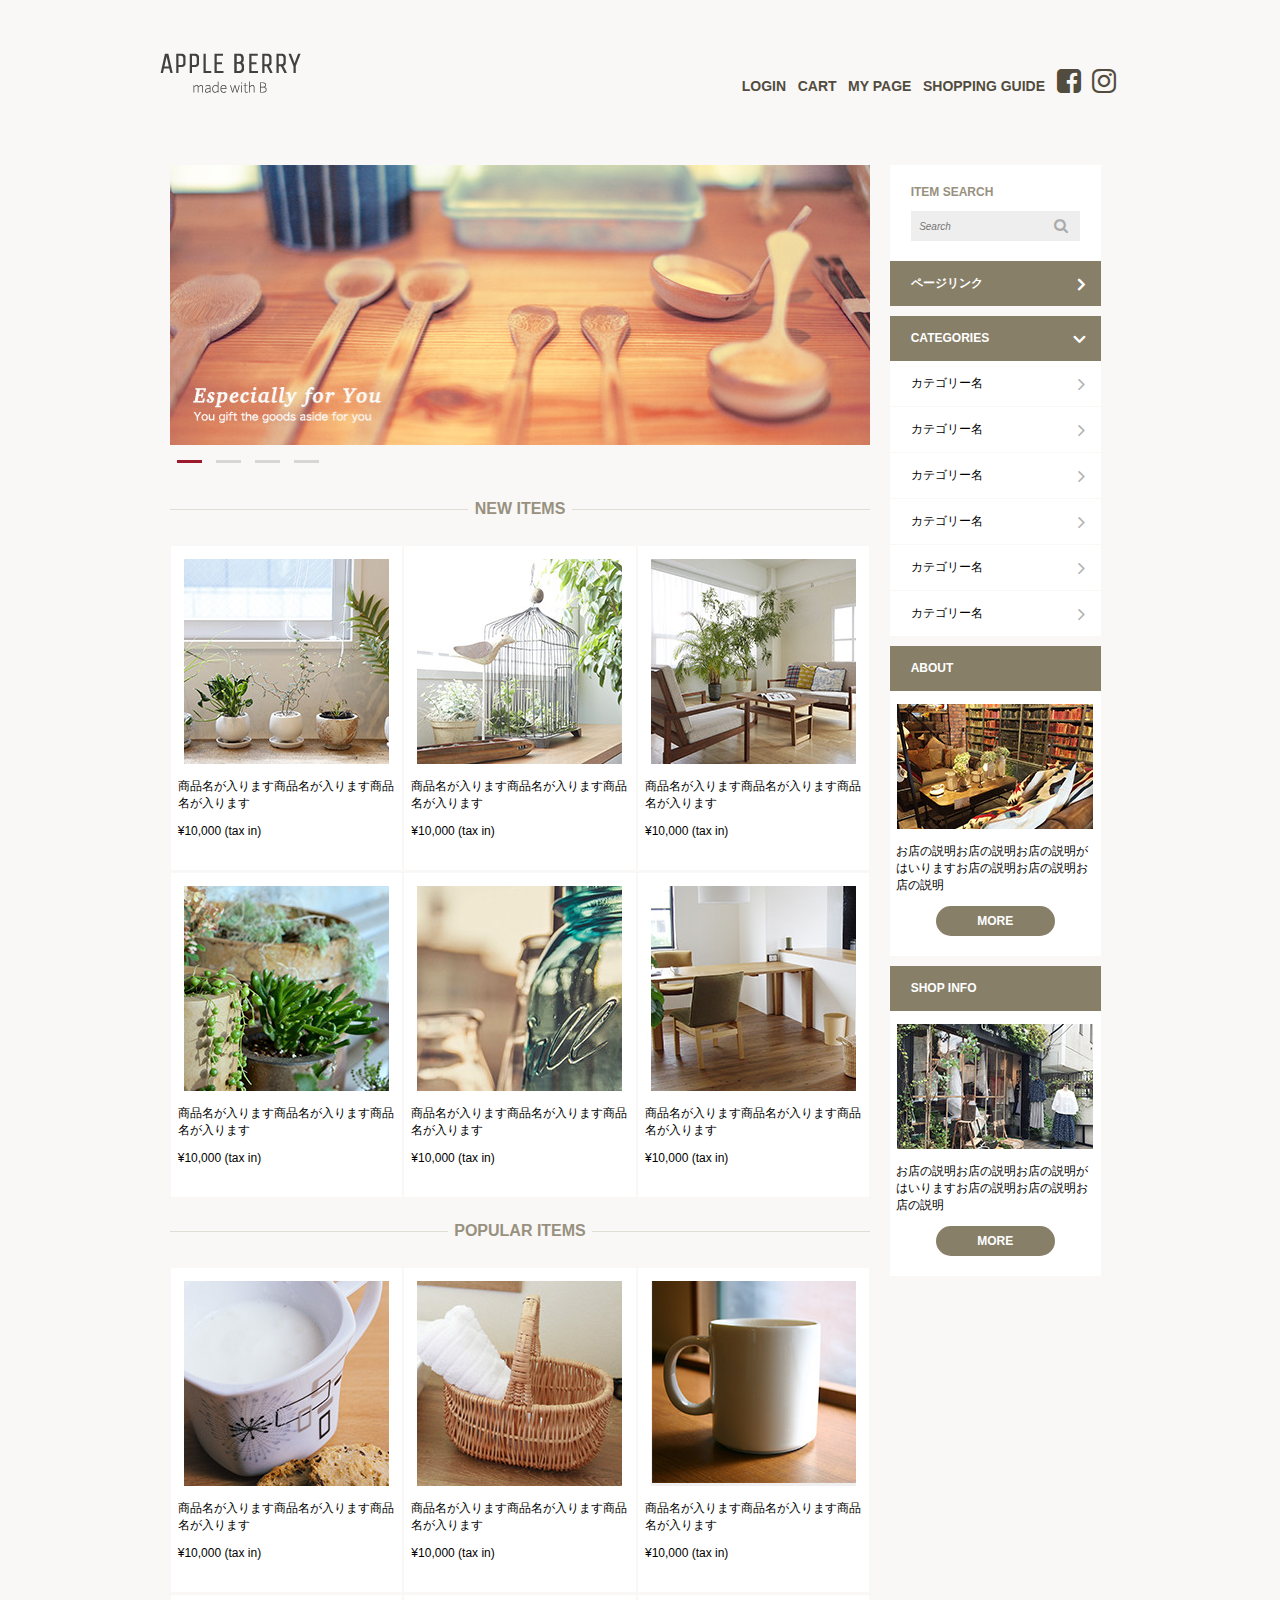
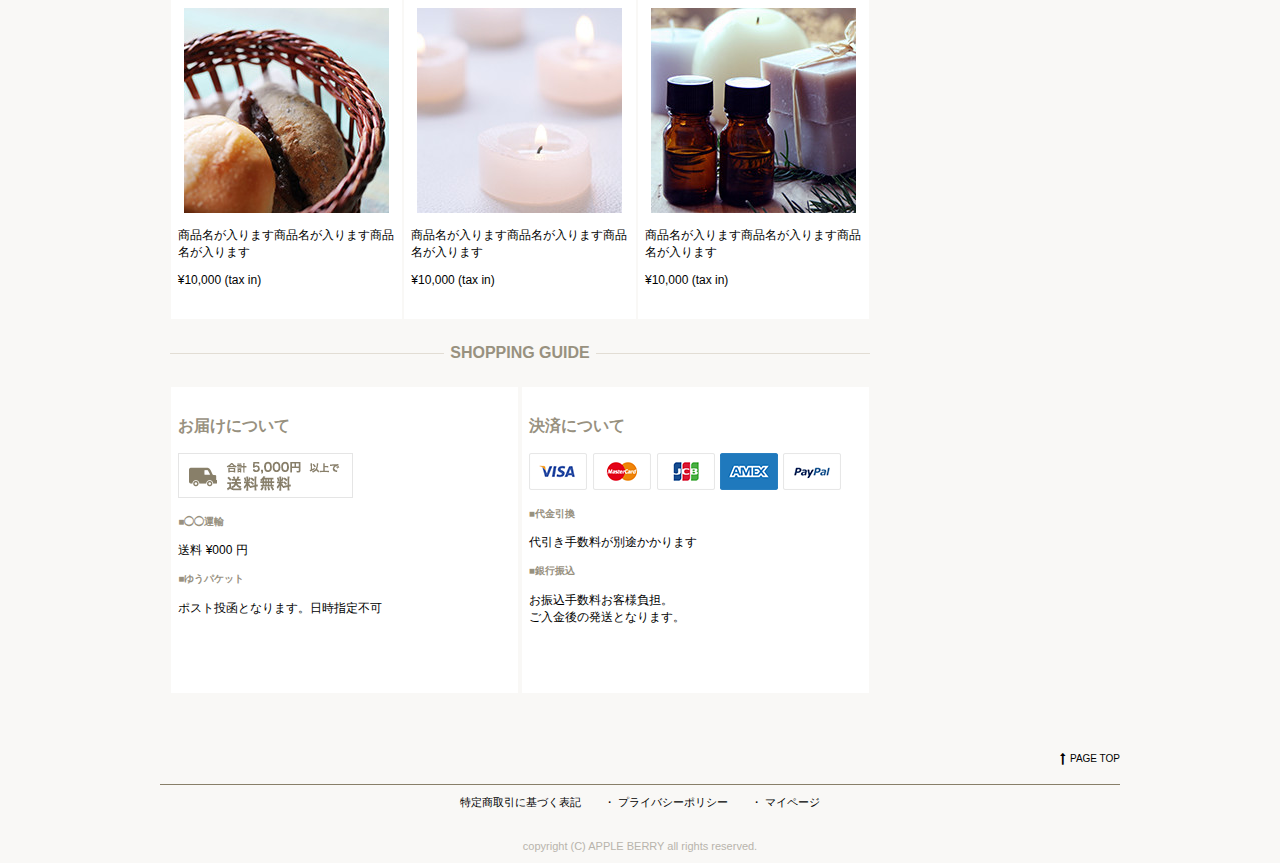
==== commit e8299b88: "top調整済" ====
--- a/index.html
+++ b/index.html
@@ -19,11 +19,13 @@
     <link rel="stylesheet" href="common/css/normalize.css">
     <link rel="stylesheet" href="common/css/common.css">
     <link rel="stylesheet" href="common/css/font-awesome.min.css">
-          <link rel="stylesheet" href="owlcarousel/assets/owl.carousel.min.css">
-        <link rel="stylesheet" href="owlcarousel/assets/owl.theme.default.min.css">
+    <link rel="stylesheet" href="common/css/owl.carousel.min.css">
+    <link rel="stylesheet" href="common/css/owl.theme.default.css">
     <!-- JS
   –––––––––––––––––––––––––––––––––––––––––––––––––– -->
     <script type="text/javascript" src="https://ajax.googleapis.com/ajax/libs/jquery/1.10.2/jquery.min.js"></script>
+    <script src="common/js/owl.carousel.min.js"></script>
+    <script src="common/js/carousel.js"></script>
 
 
     <!-- Favicon
@@ -65,13 +67,13 @@
                             <li><a href="">MY PAGE</a></li>
                             <li><a href="">SHOPPING GUIDE</a></li>
                         </ul>
-<script type="text/javascript">
-    $(document).ready(function() {
-        $("#sp_menu").click(function() {
-            $(".sp_menu_toggle").slideToggle();
-        });
-    });
-</script>
+                        <script type="text/javascript">
+                            $(document).ready(function() {
+                                $("#sp_menu").click(function() {
+                                    $(".sp_menu_toggle").slideToggle();
+                                });
+                            });
+                        </script>
                     </li>
                 </ul>
 
@@ -79,7 +81,11 @@
         </header>
         <article class="clearfix">
             <div id="main">
-                <div class="cover">
+                <div class="cover owl-carousel owl-theme">
+                        <img src="images/ca_banner.jpg" alt="">
+                        <img src="images/ca_banner.jpg" alt="">
+                         <img src="images/ca_banner.jpg" alt="">
+                          <img src="images/ca_banner.jpg" alt="">
 
                 </div>
                 <section>
@@ -225,7 +231,7 @@
                     <figure class="center">
                         <img src="common/images/about_img.jpg" alt="" width="196" height="125">
                     </figure>
-<div class="sp_column">
+                    <div class="sp_column">
                         <p>お店の説明お店の説明お店の説明がはいりますお店の説明お店の説明お店の説明</p>
                         <a href="" class="round_btn">MORE</a>
                     </div>
@@ -236,8 +242,8 @@
                     <figure class="center">
                         <img src="common/images/shopinfo_img.jpg" alt="" width="196" height="125">
                     </figure>
-                    
-<div class="sp_column">
+
+                    <div class="sp_column">
                         <p>お店の説明お店の説明お店の説明がはいりますお店の説明お店の説明お店の説明</p>
                         <a href="" class="round_btn">MORE</a>
                     </div>
--- a/common/css/common.css
+++ b/common/css/common.css
@@ -1,2 +1,2 @@
-﻿@font-face{font-family:'icomoon';src:url("../fonts/icomoon.eot?tc53xt");src:url("../fonts/icomoon.eot?tc53xt#iefix") format("embedded-opentype"),url("../fonts/icomoon.ttf?tc53xt") format("truetype"),url("../fonts/icomoon.woff?tc53xt") format("woff"),url("/common/fonts/icomoon.svg?tc53xt#icomoon") format("svg");font-weight:normal;font-style:normal}[class^="icon-"],[class*=" icon-"]{font-family:'icomoon' !important;speak:none;font-style:normal;font-weight:normal;font-variant:normal;text-transform:none;line-height:1;-webkit-font-smoothing:antialiased;-moz-osx-font-smoothing:grayscale}.icon-sp_menu:before{content:"\e900"}html{font-size:62.5%;font-family:"ヒラギノ角ゴ Pro W3","Hiragino Kaku Gothic Pro",メイリオ,Verdana,"ＭＳ Ｐゴシック",sans-serif}html p{font-size:12px;font-size:1.2rem}*{box-sizing:border-box}figure{margin:0;padding:0}.clearfix:after{content:"";clear:both;display:block}figure.center,p.center,span.center{text-align:center}ul{padding:0}a{text-decoration:none}a:hover{opacity:0.7}a:visted{color:inherit}@media screen and (max-width: 500px){img{width:100%;max-width:100%;height:auto}}body{background-color:#f9f8f6;width:100%}div#wrapper{width:960px;margin:0 auto}@media screen and (max-width: 500px){div#wrapper{width:100%}}div#wrapper header{width:100%;margin-top:40px;background-color:#f9f8f6}@media screen and (max-width: 500px){div#wrapper header{margin-top:15px}}div#wrapper header div.logo{float:left}@media screen and (max-width: 500px){div#wrapper header div.logo{width:100%;text-align:center;float:none}}@media screen and (max-width: 500px){div#wrapper header div.logo img{width:27%;height:40%}}div#wrapper header nav{float:right;width:40%;margin-top:13px;font-family:"Avenir","Hiragino Kaku Gothic Pro",メイリオ,Verdana,"ＭＳ Ｐゴシック",sans-serif;font-size:14px;font-size:1.4rem}@media screen and (max-width: 500px){div#wrapper header nav{float:none;width:100%}}div#wrapper header nav ul.gnav{text-align:right}@media screen and (max-width: 500px){div#wrapper header nav ul.gnav{text-align:center;position:relative}}div#wrapper header nav ul.gnav li{display:inline-block;padding:0 1%;font-weight:bold}@media screen and (max-width: 500px){div#wrapper header nav ul.gnav li:nth-child(-n+4){display:none}}div#wrapper header nav ul.gnav li a{text-decoration:none;color:#524c3e}div#wrapper header nav li#sp_menu{display:none}@media screen and (max-width: 500px){div#wrapper header nav li#sp_menu{display:inline-block;font-size:24px;font-size:2.4rem;color:#524c3e;cursor:pointer}}div#wrapper header nav .sp_menu_toggle{width:94%;position:absolute;top:142%;right:3%;border:1px solid #eee;background-color:rgba(255,255,255,0.8);margin:0;padding:0;display:none;z-index:100;height:265px}div#wrapper header nav .sp_menu_toggle li{list-style:none;margin:0;padding:0;display:block !important}div#wrapper header nav .sp_menu_toggle li a{display:block;padding:10px 8px;border-bottom:1px solid #e8e8e8;font-size:14px;text-decoration:none}@media (min-width: 551px){div#wrapper header nav .sp_menu_toggle{display:none !important}}article{width:100%;margin-top:40px;background:#f9f8f6}@media screen and (max-width: 500px){article{margin-top:0}}article div#main{width:73%;margin:0 1%;float:left}@media screen and (max-width: 500px){article div#main{width:94%;margin:0 3%;float:none}}article div#main div.cover{height:300px;background:#908e8e;margin-bottom:30px}@media screen and (max-width: 500px){article div#main div.cover{height:265px}}article div#main section h2{font-family:"Avenir","Hiragino Kaku Gothic Pro",メイリオ,Verdana,"ＭＳ Ｐゴシック",sans-serif;color:#98917f;display:flex;align-items:center;font-size:16px;font-size:1.6rem;margin-top:25px;margin-bottom:25px}article div#main section h2:before,article div#main section h2:after{content:"";flex-grow:1;border-top:1px solid #e2ddd4;display:block}@media screen and (max-width: 500px){article div#main section h2:before,article div#main section h2:after{content:"";flex-grow:1;border:none}}article div#main section h2:before{margin-right:.4em}article div#main section h2:after{margin-left:.4em}article div#main section div.column_box{display:flex;align-items:center;align-items:stretch;flex-wrap:wrap;justify-content:space-around}article div#main section div.column_box div.column_3{width:33%;margin-top:3px;background:#fff;padding-top:13px;padding-bottom:20px;padding-left:1%;padding-right:1%}@media screen and (max-width: 500px){article div#main section div.column_box div.column_3{width:49%;padding-top:10px;padding-left:1%;padding-right:1%;padding-bottom:17px}}@media screen and (max-width: 500px){article div#main section div.column_box div.column_3 p,article div#main section div.column_box div.column_3 figure{font-size:11px;font-size:1.1rem}}article div#main section div.column_box div.column_2{width:49.5%;background:#fff;padding:13px 1% 55px 1%}@media screen and (max-width: 500px){article div#main section div.column_box div.column_2{width:100%;margin-top:5px;padding-top:10px;padding-bottom:15px}}@media screen and (max-width: 500px){article div#main section div.column_box div.column_2 section{padding-left:3%;padding-right:3%}}article div#main section div.column_box div.column_2 h3{color:#98917f;font-size:16px;font-size:1.6rem}article div#main section div.column_box div.column_2 h4{color:#98917f}div#side_menu{width:22%;margin:0 1%;float:left}@media screen and (max-width: 500px){div#side_menu{float:none;width:94%;margin:0 3%}}div#side_menu h2{height:45px;line-height:45px;padding:0 10%;background-color:#887f69;width:100%;color:#fff;text-decoration:none;font-weight:bold;margin-bottom:0;font-size:12px;font-size:1.2rem}@media screen and (max-width: 500px){div#side_menu h2{margin-top:10px;padding-left:5%}}@media screen and (max-width: 500px){div#side_menu h2{font-size:12px;font-size:1.2rem;width:100%;padding-right:0}}div#side_menu ul li{list-style:none}div#side_menu a.round_btn{height:45px;line-height:45px;padding:0 10%;background-color:#887f69;width:100%;color:#fff;text-decoration:none;font-weight:bold;text-align:center;width:60%;margin:0 auto;height:30px;border-radius:30px;font-size:12px;font-size:1.2rem;line-height:30px;display:block}@media screen and (max-width: 500px){div#side_menu a.round_btn{margin-top:10px;padding-left:5%}}@media screen and (max-width: 500px){div#side_menu a.round_btn{padding-left:0;padding-right:0;width:70%;display:inline-block;margin-top:0}}div#side_menu div.search{padding:20px 10%;background:#fff}@media screen and (max-width: 500px){div#side_menu div.search{padding:20px 5%;margin-top:15px}}div#side_menu div.search p{color:#98917f;font-size:12px;font-size:1.2rem;margin-top:0;font-weight:bold}@media screen and (max-width: 500px){div#side_menu div.search p{display:none;margin-top:15px}}div#side_menu div.search form{position:relative}div#side_menu div.search form:after{font-family:'FontAwesome';content:"\f002";position:absolute;top:7px;left:85%;font-size:15px;font-size:1.5rem;color:#aaaaaa}div#side_menu div.search form input{height:30px;width:100%;background:#eee;border:none;padding:0 5%;font-style:italic;color:#b9b9b9;display:block;position:relative}div#side_menu a.page_link,div#side_menu nav.local_nav ul li a{height:45px;line-height:45px;padding:0 10%;background-color:#887f69;width:100%;color:#fff;text-decoration:none;font-weight:bold;display:block;font-size:12px;font-size:1.2rem;position:relative}@media screen and (max-width: 500px){div#side_menu a.page_link,div#side_menu nav.local_nav ul li a{margin-top:10px;padding-left:5%}}div#side_menu a.page_link:after,div#side_menu nav.local_nav ul li a:after{font-family:'FontAwesome';content:"\f105";position:absolute;top:1px;left:89%;font-size:20px;font-size:2rem}@media screen and (max-width: 500px){div#side_menu a.page_link:after,div#side_menu nav.local_nav ul li a:after{left:93%}}@media screen and (max-width: 500px){div#side_menu a.page_link,div#side_menu nav.local_nav ul li a{margin-top:15px;font-size:12px;font-size:1.2rem}}div#side_menu nav.local_nav a h2{margin-bottom:0;position:relative}div#side_menu nav.local_nav a h2:after{font-family:'FontAwesome';content:"\f107 ";position:absolute;top:1px;left:87%;font-size:20px;font-size:2rem}@media screen and (max-width: 500px){div#side_menu nav.local_nav a h2:after{left:92%}}div#side_menu nav.local_nav ul{margin-top:0}div#side_menu nav.local_nav ul li{margin-bottom:1px}div#side_menu nav.local_nav ul li a{display:block;position:relative;background-color:#fff;font-weight:normal}div#side_menu nav.local_nav ul li a:hover{filter:brightness(90%)}div#side_menu nav.local_nav ul li a:after{color:#b2b2b2}div#side_menu nav.local_nav ul li a:visited{color:#000 !important}@media screen and (max-width: 500px){div#side_menu nav.local_nav ul li a{margin-top:1px}}div#side_menu div.side_box{background-color:#fff;padding-top:13px;padding-left:3%;padding-right:3%;padding-bottom:20px;width:100%}@media screen and (max-width: 500px){div#side_menu div.side_box{display:flex}div#side_menu div.side_box figure{width:50%}}@media screen and (max-width: 500px) and (max-width: 500px){div#side_menu div.side_box div.sp_column{width:50%;padding-left:3%}div#side_menu div.side_box div.sp_column p{margin-top:0}}div.pagetop{text-align:right;margin-top:60px}@media screen and (max-width: 500px){div.pagetop{text-align:center;font-size:15px;font-size:1.5rem;margin-top:23.5px;margin-bottom:30px}}div.pagetop a{color:#000;position:relative}div.pagetop a:before{font-family:'FontAwesome';content:"\f176";position:absolute;top:0.5px;left:-20%;font-size:12px;font-size:1.2rem}footer{width:100%;margin-top:20px;border-top:#887f69 solid 1px;text-align:center;position:relative}footer ul li{display:inline;position:relative;margin:0 1rem;font-size:11px;font-size:1.1rem}@media screen and (max-width: 500px){footer ul li{margin:0}footer ul li:last-of-type{display:block}}footer ul li a{color:#000}footer p{font-size:11px;font-size:1.1rem;color:#b8b4ac;margin-top:30px}
+﻿@font-face{font-family:'icomoon';src:url("../fonts/icomoon.eot?tc53xt");src:url("../fonts/icomoon.eot?tc53xt#iefix") format("embedded-opentype"),url("../fonts/icomoon.ttf?tc53xt") format("truetype"),url("../fonts/icomoon.woff?tc53xt") format("woff"),url("/common/fonts/icomoon.svg?tc53xt#icomoon") format("svg");font-weight:normal;font-style:normal}[class^="icon-"],[class*=" icon-"]{font-family:'icomoon' !important;speak:none;font-style:normal;font-weight:normal;font-variant:normal;text-transform:none;line-height:1;-webkit-font-smoothing:antialiased;-moz-osx-font-smoothing:grayscale}.icon-sp_menu:before{content:"\e900"}html{font-size:62.5%;font-family:"ヒラギノ角ゴ Pro W3","Hiragino Kaku Gothic Pro",メイリオ,Verdana,"ＭＳ Ｐゴシック",sans-serif}html p{font-size:12px;font-size:1.2rem}*{box-sizing:border-box}figure{margin:0;padding:0}.clearfix:after{content:"";clear:both;display:block}figure.center,p.center,span.center{text-align:center}ul{padding:0}a{text-decoration:none}a:hover{opacity:0.7}a:visted{color:inherit}@media screen and (max-width: 500px){img{width:100%;max-width:100%;height:auto}}body{background-color:#f9f8f6;width:100%}div#wrapper{width:960px;margin:0 auto}@media screen and (max-width: 500px){div#wrapper{width:100%}}div#wrapper header{width:100%;margin-top:40px;background-color:#f9f8f6}@media screen and (max-width: 500px){div#wrapper header{margin-top:15px}}div#wrapper header div.logo{float:left}@media screen and (max-width: 500px){div#wrapper header div.logo{width:100%;text-align:center;float:none}}@media screen and (max-width: 500px){div#wrapper header div.logo img{width:27%;height:40%}}div#wrapper header nav{float:right;width:40%;margin-top:13px;font-family:"Avenir","Hiragino Kaku Gothic Pro",メイリオ,Verdana,"ＭＳ Ｐゴシック",sans-serif;font-size:14px;font-size:1.4rem}@media screen and (max-width: 500px){div#wrapper header nav{float:none;width:100%}}div#wrapper header nav ul.gnav{text-align:right}@media screen and (max-width: 500px){div#wrapper header nav ul.gnav{text-align:center;position:relative}}div#wrapper header nav ul.gnav li{display:inline-block;padding:0 1%;font-weight:bold}@media screen and (max-width: 500px){div#wrapper header nav ul.gnav li:nth-child(-n+4){display:none}}div#wrapper header nav ul.gnav li a{text-decoration:none;color:#524c3e}div#wrapper header nav li#sp_menu{display:none}@media screen and (max-width: 500px){div#wrapper header nav li#sp_menu{display:inline-block;font-size:24px;font-size:2.4rem;color:#524c3e;cursor:pointer}}div#wrapper header nav .sp_menu_toggle{width:94%;position:absolute;top:142%;right:3%;border:1px solid #eee;background-color:rgba(255,255,255,0.9);margin:0;padding:0;display:none;z-index:100}div#wrapper header nav .sp_menu_toggle li{list-style:none;margin:0;padding:0;display:block !important}div#wrapper header nav .sp_menu_toggle li a{display:block;padding:10px 8px;border-bottom:1px solid #e8e8e8;font-size:14px;text-decoration:none}@media (min-width: 551px){div#wrapper header nav .sp_menu_toggle{display:none !important}}article{width:100%;margin-top:40px;background:#f9f8f6}@media screen and (max-width: 500px){article{margin-top:0}}article div#main{width:73%;margin:0 1%;float:left}@media screen and (max-width: 500px){article div#main{width:94%;margin:0 3%;float:none}}article div#main div.cover{margin-bottom:30px;display:block}@media screen and (max-width: 500px){article div#main div.cover{margin-bottom:0}}article div#main section h2{font-family:"Avenir","Hiragino Kaku Gothic Pro",メイリオ,Verdana,"ＭＳ Ｐゴシック",sans-serif;color:#98917f;display:flex;align-items:center;font-size:16px;font-size:1.6rem;margin-top:25px;margin-bottom:25px}article div#main section h2:before,article div#main section h2:after{content:"";flex-grow:1;border-top:1px solid #e2ddd4;display:block}@media screen and (max-width: 500px){article div#main section h2:before,article div#main section h2:after{content:"";flex-grow:1;border:none}}article div#main section h2:before{margin-right:.4em}article div#main section h2:after{margin-left:.4em}article div#main section div.column_box{display:flex;align-items:center;align-items:stretch;flex-wrap:wrap;justify-content:space-around}article div#main section div.column_box div.column_3{width:33%;margin-top:3px;background:#fff;padding-top:13px;padding-bottom:20px;padding-left:1%;padding-right:1%}@media screen and (max-width: 500px){article div#main section div.column_box div.column_3{width:49%;padding-top:10px;padding-left:1%;padding-right:1%;padding-bottom:17px}}@media screen and (max-width: 500px){article div#main section div.column_box div.column_3 p,article div#main section div.column_box div.column_3 figure{font-size:11px;font-size:1.1rem}}article div#main section div.column_box div.column_2{width:49.5%;background:#fff;padding:13px 1% 55px 1%}@media screen and (max-width: 500px){article div#main section div.column_box div.column_2{width:100%;margin-top:5px;padding-top:10px;padding-bottom:15px}}@media screen and (max-width: 500px){article div#main section div.column_box div.column_2 section{padding-left:3%;padding-right:3%}}article div#main section div.column_box div.column_2 h3{color:#98917f;font-size:16px;font-size:1.6rem}article div#main section div.column_box div.column_2 h4{color:#98917f}div#side_menu{width:22%;margin:0 1%;float:left}@media screen and (max-width: 500px){div#side_menu{float:none;width:94%;margin:0 3%}}div#side_menu h2{height:45px;line-height:45px;padding:0 10%;background-color:#887f69;width:100%;color:#fff;text-decoration:none;font-weight:bold;margin-bottom:0;font-size:12px;font-size:1.2rem}@media screen and (max-width: 500px){div#side_menu h2{margin-top:10px;padding-left:5%}}@media screen and (max-width: 500px){div#side_menu h2{font-size:12px;font-size:1.2rem;width:100%;padding-right:0}}div#side_menu ul li{list-style:none}div#side_menu a.round_btn{height:45px;line-height:45px;padding:0 10%;background-color:#887f69;width:100%;color:#fff;text-decoration:none;font-weight:bold;text-align:center;width:60%;margin:0 auto;height:30px;border-radius:30px;font-size:12px;font-size:1.2rem;line-height:30px;display:block}@media screen and (max-width: 500px){div#side_menu a.round_btn{margin-top:10px;padding-left:5%}}@media screen and (max-width: 500px){div#side_menu a.round_btn{padding-left:0;padding-right:0;width:70%;display:inline-block;margin-top:0}}div#side_menu div.search{padding:20px 10%;background:#fff}@media screen and (max-width: 500px){div#side_menu div.search{padding:20px 5%;margin-top:15px}}div#side_menu div.search p{color:#98917f;font-size:12px;font-size:1.2rem;margin-top:0;font-weight:bold}@media screen and (max-width: 500px){div#side_menu div.search p{display:none;margin-top:15px}}div#side_menu div.search form{position:relative}div#side_menu div.search form:after{font-family:'FontAwesome';content:"\f002";position:absolute;top:7px;left:85%;font-size:15px;font-size:1.5rem;color:#aaaaaa}div#side_menu div.search form input{height:30px;width:100%;background:#eee;border:none;padding:0 5%;font-style:italic;color:#b9b9b9;display:block;position:relative}div#side_menu a.page_link,div#side_menu nav.local_nav ul li a{height:45px;line-height:45px;padding:0 10%;background-color:#887f69;width:100%;color:#fff;text-decoration:none;font-weight:bold;display:block;font-size:12px;font-size:1.2rem;position:relative}@media screen and (max-width: 500px){div#side_menu a.page_link,div#side_menu nav.local_nav ul li a{margin-top:10px;padding-left:5%}}div#side_menu a.page_link:after,div#side_menu nav.local_nav ul li a:after{font-family:'FontAwesome';content:"\f105";position:absolute;top:1px;left:89%;font-size:20px;font-size:2rem}@media screen and (max-width: 500px){div#side_menu a.page_link:after,div#side_menu nav.local_nav ul li a:after{left:93%}}@media screen and (max-width: 500px){div#side_menu a.page_link,div#side_menu nav.local_nav ul li a{margin-top:15px;font-size:12px;font-size:1.2rem}}div#side_menu nav.local_nav a h2{margin-bottom:0;position:relative}div#side_menu nav.local_nav a h2:after{font-family:'FontAwesome';content:"\f107 ";position:absolute;top:1px;left:87%;font-size:20px;font-size:2rem}@media screen and (max-width: 500px){div#side_menu nav.local_nav a h2:after{left:92%}}div#side_menu nav.local_nav ul{margin-top:0}div#side_menu nav.local_nav ul li{margin-bottom:1px}div#side_menu nav.local_nav ul li a{display:block;position:relative;background-color:#fff;font-weight:normal}div#side_menu nav.local_nav ul li a:hover{filter:brightness(90%)}div#side_menu nav.local_nav ul li a:after{color:#b2b2b2}div#side_menu nav.local_nav ul li a:visited{color:#000 !important}@media screen and (max-width: 500px){div#side_menu nav.local_nav ul li a{margin-top:1px}}div#side_menu div.side_box{background-color:#fff;padding-top:13px;padding-left:3%;padding-right:3%;padding-bottom:20px;width:100%}@media screen and (max-width: 500px){div#side_menu div.side_box{display:flex}div#side_menu div.side_box figure{width:50%}}@media screen and (max-width: 500px) and (max-width: 500px){div#side_menu div.side_box div.sp_column{width:50%;padding-left:3%}div#side_menu div.side_box div.sp_column p{margin-top:0}}div.pagetop{text-align:right;margin-top:60px}@media screen and (max-width: 500px){div.pagetop{text-align:center;font-size:15px;font-size:1.5rem;margin-top:23.5px;margin-bottom:30px}}div.pagetop a{color:#000;position:relative}div.pagetop a:before{font-family:'FontAwesome';content:"\f176";position:absolute;top:0.5px;left:-20%;font-size:12px;font-size:1.2rem}footer{width:100%;margin-top:20px;border-top:#887f69 solid 1px;text-align:center;position:relative}footer ul li{display:inline;position:relative;margin:0 1rem;font-size:11px;font-size:1.1rem}@media screen and (max-width: 500px){footer ul li{margin:0}footer ul li:last-of-type{display:block}}footer ul li a{color:#000}footer p{font-size:11px;font-size:1.1rem;color:#b8b4ac;margin-top:30px}
 /*# sourceMappingURL=common.css.map */
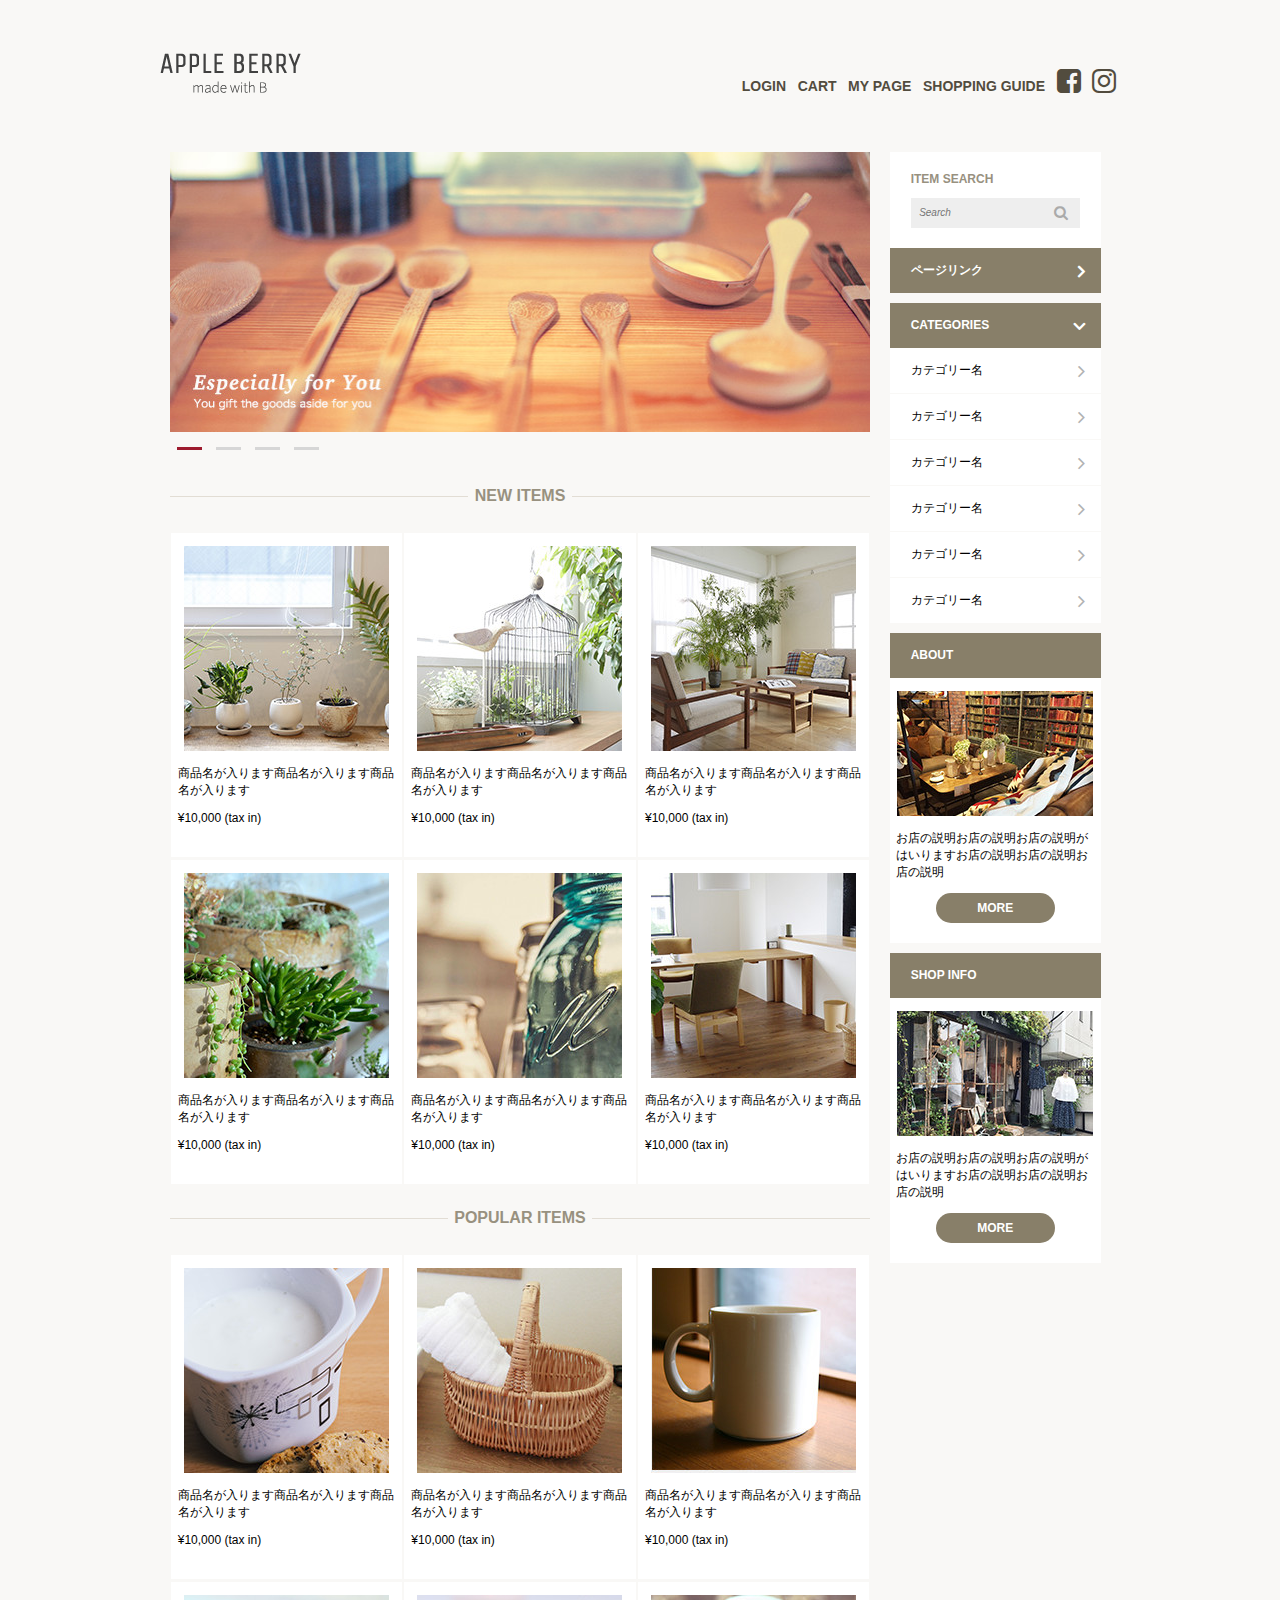
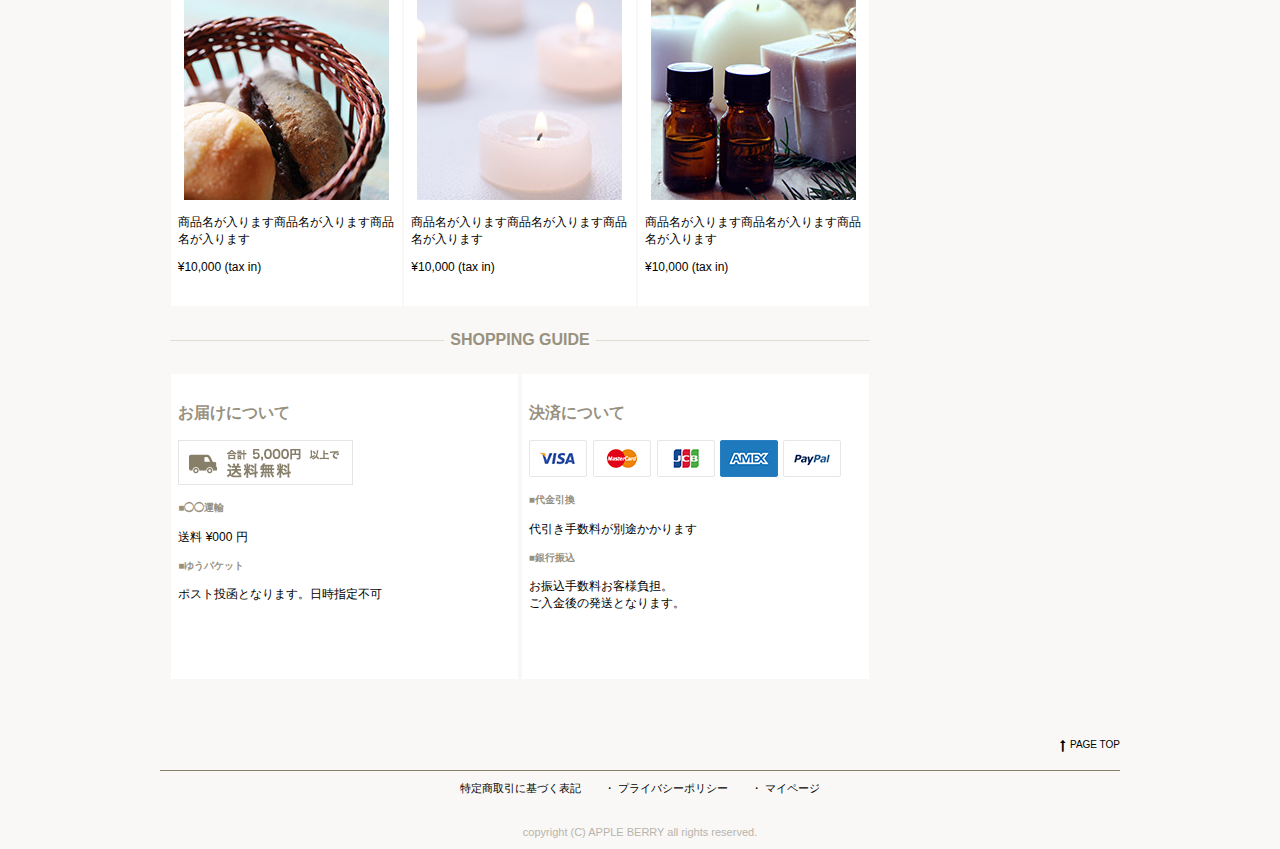
==== commit f13121ba: "list調整済" ====
--- a/index.html
+++ b/index.html
@@ -30,7 +30,7 @@
 
     <!-- Favicon
 –––––––––––––––––––––––––––––––––––––––––––––––––– -->
-    <link rel="icon" type="image/png" href="images/favicon.png">
+    <link rel="icon" type="image/png" href="common/images/favicon.png">
 
 </head>
 
@@ -73,6 +73,7 @@
                                     $(".sp_menu_toggle").slideToggle();
                                 });
                             });
+
                         </script>
                     </li>
                 </ul>
@@ -82,10 +83,10 @@
         <article class="clearfix">
             <div id="main">
                 <div class="cover owl-carousel owl-theme">
-                        <img src="images/ca_banner.jpg" alt="">
-                        <img src="images/ca_banner.jpg" alt="">
-                         <img src="images/ca_banner.jpg" alt="">
-                          <img src="images/ca_banner.jpg" alt="">
+                    <img src="images/ca_banner.jpg" alt="">
+                    <img src="images/ca_banner.jpg" alt="">
+                    <img src="images/ca_banner.jpg" alt="">
+                    <img src="images/ca_banner.jpg" alt="">
 
                 </div>
                 <section>
--- a/common/css/common.css
+++ b/common/css/common.css
@@ -1,2 +1,2 @@
-﻿@font-face{font-family:'icomoon';src:url("../fonts/icomoon.eot?tc53xt");src:url("../fonts/icomoon.eot?tc53xt#iefix") format("embedded-opentype"),url("../fonts/icomoon.ttf?tc53xt") format("truetype"),url("../fonts/icomoon.woff?tc53xt") format("woff"),url("/common/fonts/icomoon.svg?tc53xt#icomoon") format("svg");font-weight:normal;font-style:normal}[class^="icon-"],[class*=" icon-"]{font-family:'icomoon' !important;speak:none;font-style:normal;font-weight:normal;font-variant:normal;text-transform:none;line-height:1;-webkit-font-smoothing:antialiased;-moz-osx-font-smoothing:grayscale}.icon-sp_menu:before{content:"\e900"}html{font-size:62.5%;font-family:"ヒラギノ角ゴ Pro W3","Hiragino Kaku Gothic Pro",メイリオ,Verdana,"ＭＳ Ｐゴシック",sans-serif}html p{font-size:12px;font-size:1.2rem}*{box-sizing:border-box}figure{margin:0;padding:0}.clearfix:after{content:"";clear:both;display:block}figure.center,p.center,span.center{text-align:center}ul{padding:0}a{text-decoration:none}a:hover{opacity:0.7}a:visted{color:inherit}@media screen and (max-width: 500px){img{width:100%;max-width:100%;height:auto}}body{background-color:#f9f8f6;width:100%}div#wrapper{width:960px;margin:0 auto}@media screen and (max-width: 500px){div#wrapper{width:100%}}div#wrapper header{width:100%;margin-top:40px;background-color:#f9f8f6}@media screen and (max-width: 500px){div#wrapper header{margin-top:15px}}div#wrapper header div.logo{float:left}@media screen and (max-width: 500px){div#wrapper header div.logo{width:100%;text-align:center;float:none}}@media screen and (max-width: 500px){div#wrapper header div.logo img{width:27%;height:40%}}div#wrapper header nav{float:right;width:40%;margin-top:13px;font-family:"Avenir","Hiragino Kaku Gothic Pro",メイリオ,Verdana,"ＭＳ Ｐゴシック",sans-serif;font-size:14px;font-size:1.4rem}@media screen and (max-width: 500px){div#wrapper header nav{float:none;width:100%}}div#wrapper header nav ul.gnav{text-align:right}@media screen and (max-width: 500px){div#wrapper header nav ul.gnav{text-align:center;position:relative}}div#wrapper header nav ul.gnav li{display:inline-block;padding:0 1%;font-weight:bold}@media screen and (max-width: 500px){div#wrapper header nav ul.gnav li:nth-child(-n+4){display:none}}div#wrapper header nav ul.gnav li a{text-decoration:none;color:#524c3e}div#wrapper header nav li#sp_menu{display:none}@media screen and (max-width: 500px){div#wrapper header nav li#sp_menu{display:inline-block;font-size:24px;font-size:2.4rem;color:#524c3e;cursor:pointer}}div#wrapper header nav .sp_menu_toggle{width:94%;position:absolute;top:142%;right:3%;border:1px solid #eee;background-color:rgba(255,255,255,0.9);margin:0;padding:0;display:none;z-index:100}div#wrapper header nav .sp_menu_toggle li{list-style:none;margin:0;padding:0;display:block !important}div#wrapper header nav .sp_menu_toggle li a{display:block;padding:10px 8px;border-bottom:1px solid #e8e8e8;font-size:14px;text-decoration:none}@media (min-width: 551px){div#wrapper header nav .sp_menu_toggle{display:none !important}}article{width:100%;margin-top:40px;background:#f9f8f6}@media screen and (max-width: 500px){article{margin-top:0}}article div#main{width:73%;margin:0 1%;float:left}@media screen and (max-width: 500px){article div#main{width:94%;margin:0 3%;float:none}}article div#main div.cover{margin-bottom:30px;display:block}@media screen and (max-width: 500px){article div#main div.cover{margin-bottom:0}}article div#main section h2{font-family:"Avenir","Hiragino Kaku Gothic Pro",メイリオ,Verdana,"ＭＳ Ｐゴシック",sans-serif;color:#98917f;display:flex;align-items:center;font-size:16px;font-size:1.6rem;margin-top:25px;margin-bottom:25px}article div#main section h2:before,article div#main section h2:after{content:"";flex-grow:1;border-top:1px solid #e2ddd4;display:block}@media screen and (max-width: 500px){article div#main section h2:before,article div#main section h2:after{content:"";flex-grow:1;border:none}}article div#main section h2:before{margin-right:.4em}article div#main section h2:after{margin-left:.4em}article div#main section div.column_box{display:flex;align-items:center;align-items:stretch;flex-wrap:wrap;justify-content:space-around}article div#main section div.column_box div.column_3{width:33%;margin-top:3px;background:#fff;padding-top:13px;padding-bottom:20px;padding-left:1%;padding-right:1%}@media screen and (max-width: 500px){article div#main section div.column_box div.column_3{width:49%;padding-top:10px;padding-left:1%;padding-right:1%;padding-bottom:17px}}@media screen and (max-width: 500px){article div#main section div.column_box div.column_3 p,article div#main section div.column_box div.column_3 figure{font-size:11px;font-size:1.1rem}}article div#main section div.column_box div.column_2{width:49.5%;background:#fff;padding:13px 1% 55px 1%}@media screen and (max-width: 500px){article div#main section div.column_box div.column_2{width:100%;margin-top:5px;padding-top:10px;padding-bottom:15px}}@media screen and (max-width: 500px){article div#main section div.column_box div.column_2 section{padding-left:3%;padding-right:3%}}article div#main section div.column_box div.column_2 h3{color:#98917f;font-size:16px;font-size:1.6rem}article div#main section div.column_box div.column_2 h4{color:#98917f}div#side_menu{width:22%;margin:0 1%;float:left}@media screen and (max-width: 500px){div#side_menu{float:none;width:94%;margin:0 3%}}div#side_menu h2{height:45px;line-height:45px;padding:0 10%;background-color:#887f69;width:100%;color:#fff;text-decoration:none;font-weight:bold;margin-bottom:0;font-size:12px;font-size:1.2rem}@media screen and (max-width: 500px){div#side_menu h2{margin-top:10px;padding-left:5%}}@media screen and (max-width: 500px){div#side_menu h2{font-size:12px;font-size:1.2rem;width:100%;padding-right:0}}div#side_menu ul li{list-style:none}div#side_menu a.round_btn{height:45px;line-height:45px;padding:0 10%;background-color:#887f69;width:100%;color:#fff;text-decoration:none;font-weight:bold;text-align:center;width:60%;margin:0 auto;height:30px;border-radius:30px;font-size:12px;font-size:1.2rem;line-height:30px;display:block}@media screen and (max-width: 500px){div#side_menu a.round_btn{margin-top:10px;padding-left:5%}}@media screen and (max-width: 500px){div#side_menu a.round_btn{padding-left:0;padding-right:0;width:70%;display:inline-block;margin-top:0}}div#side_menu div.search{padding:20px 10%;background:#fff}@media screen and (max-width: 500px){div#side_menu div.search{padding:20px 5%;margin-top:15px}}div#side_menu div.search p{color:#98917f;font-size:12px;font-size:1.2rem;margin-top:0;font-weight:bold}@media screen and (max-width: 500px){div#side_menu div.search p{display:none;margin-top:15px}}div#side_menu div.search form{position:relative}div#side_menu div.search form:after{font-family:'FontAwesome';content:"\f002";position:absolute;top:7px;left:85%;font-size:15px;font-size:1.5rem;color:#aaaaaa}div#side_menu div.search form input{height:30px;width:100%;background:#eee;border:none;padding:0 5%;font-style:italic;color:#b9b9b9;display:block;position:relative}div#side_menu a.page_link,div#side_menu nav.local_nav ul li a{height:45px;line-height:45px;padding:0 10%;background-color:#887f69;width:100%;color:#fff;text-decoration:none;font-weight:bold;display:block;font-size:12px;font-size:1.2rem;position:relative}@media screen and (max-width: 500px){div#side_menu a.page_link,div#side_menu nav.local_nav ul li a{margin-top:10px;padding-left:5%}}div#side_menu a.page_link:after,div#side_menu nav.local_nav ul li a:after{font-family:'FontAwesome';content:"\f105";position:absolute;top:1px;left:89%;font-size:20px;font-size:2rem}@media screen and (max-width: 500px){div#side_menu a.page_link:after,div#side_menu nav.local_nav ul li a:after{left:93%}}@media screen and (max-width: 500px){div#side_menu a.page_link,div#side_menu nav.local_nav ul li a{margin-top:15px;font-size:12px;font-size:1.2rem}}div#side_menu nav.local_nav a h2{margin-bottom:0;position:relative}div#side_menu nav.local_nav a h2:after{font-family:'FontAwesome';content:"\f107 ";position:absolute;top:1px;left:87%;font-size:20px;font-size:2rem}@media screen and (max-width: 500px){div#side_menu nav.local_nav a h2:after{left:92%}}div#side_menu nav.local_nav ul{margin-top:0}div#side_menu nav.local_nav ul li{margin-bottom:1px}div#side_menu nav.local_nav ul li a{display:block;position:relative;background-color:#fff;font-weight:normal}div#side_menu nav.local_nav ul li a:hover{filter:brightness(90%)}div#side_menu nav.local_nav ul li a:after{color:#b2b2b2}div#side_menu nav.local_nav ul li a:visited{color:#000 !important}@media screen and (max-width: 500px){div#side_menu nav.local_nav ul li a{margin-top:1px}}div#side_menu div.side_box{background-color:#fff;padding-top:13px;padding-left:3%;padding-right:3%;padding-bottom:20px;width:100%}@media screen and (max-width: 500px){div#side_menu div.side_box{display:flex}div#side_menu div.side_box figure{width:50%}}@media screen and (max-width: 500px) and (max-width: 500px){div#side_menu div.side_box div.sp_column{width:50%;padding-left:3%}div#side_menu div.side_box div.sp_column p{margin-top:0}}div.pagetop{text-align:right;margin-top:60px}@media screen and (max-width: 500px){div.pagetop{text-align:center;font-size:15px;font-size:1.5rem;margin-top:23.5px;margin-bottom:30px}}div.pagetop a{color:#000;position:relative}div.pagetop a:before{font-family:'FontAwesome';content:"\f176";position:absolute;top:0.5px;left:-20%;font-size:12px;font-size:1.2rem}footer{width:100%;margin-top:20px;border-top:#887f69 solid 1px;text-align:center;position:relative}footer ul li{display:inline;position:relative;margin:0 1rem;font-size:11px;font-size:1.1rem}@media screen and (max-width: 500px){footer ul li{margin:0}footer ul li:last-of-type{display:block}}footer ul li a{color:#000}footer p{font-size:11px;font-size:1.1rem;color:#b8b4ac;margin-top:30px}
+﻿@font-face{font-family:'icomoon';src:url("../fonts/icomoon.eot?tc53xt");src:url("../fonts/icomoon.eot?tc53xt#iefix") format("embedded-opentype"),url("../fonts/icomoon.ttf?tc53xt") format("truetype"),url("../fonts/icomoon.woff?tc53xt") format("woff"),url("/common/fonts/icomoon.svg?tc53xt#icomoon") format("svg");font-weight:normal;font-style:normal}[class^="icon-"],[class*=" icon-"]{font-family:'icomoon' !important;speak:none;font-style:normal;font-weight:normal;font-variant:normal;text-transform:none;line-height:1;-webkit-font-smoothing:antialiased;-moz-osx-font-smoothing:grayscale}.icon-sp_menu:before{content:"\e900"}html{font-size:62.5%;font-family:"ヒラギノ角ゴ Pro W3","Hiragino Kaku Gothic Pro",メイリオ,Verdana,"ＭＳ Ｐゴシック",sans-serif}html p{font-size:12px;font-size:1.2rem}*{box-sizing:border-box}figure{margin:0;padding:0}.clearfix:after{content:"";clear:both;display:block}figure.center,p.center,span.center{text-align:center}ul{padding:0}a{text-decoration:none;color:inherit}a:hover{opacity:0.7}a:visted{color:inherit}img{width:auto;max-width:100%;height:auto}body{background-color:#f9f8f6;width:100%}div#wrapper{max-width:960px;width:100%;margin:0 auto}div#wrapper header{width:100%;margin-top:40px;background-color:#f9f8f6}@media screen and (max-width: 500px){div#wrapper header{margin-top:15px}}div#wrapper header div.logo{float:left}@media screen and (max-width: 960px){div#wrapper header div.logo{width:100%;text-align:center;float:none}}@media screen and (max-width: 500px){div#wrapper header div.logo img{width:27%;height:40%}}div#wrapper header nav{float:right;width:40%;margin-top:13px;font-family:"Avenir","Hiragino Kaku Gothic Pro",メイリオ,Verdana,"ＭＳ Ｐゴシック",sans-serif;font-size:14px;font-size:1.4rem}@media screen and (max-width: 960px){div#wrapper header nav{float:none;width:100%}}div#wrapper header nav ul.gnav{text-align:right;margin-bottom:0}@media screen and (max-width: 960px){div#wrapper header nav ul.gnav{text-align:center;position:relative}}@media screen and (max-width: 960px) and (max-width: 700px){div#wrapper header nav ul.gnav{margin-bottom:10px}}div#wrapper header nav ul.gnav li{display:inline-block;padding:0 1%;font-weight:bold}@media screen and (max-width: 960px){div#wrapper header nav ul.gnav li:nth-child(-n+4){display:none}}div#wrapper header nav ul.gnav li a{text-decoration:none;color:#524c3e}div#wrapper header nav li#sp_menu{display:none}@media screen and (max-width: 960px){div#wrapper header nav li#sp_menu{display:inline-block;font-size:24px;font-size:2.4rem;color:#524c3e;cursor:pointer}}div#wrapper header nav .sp_menu_toggle{width:94%;position:absolute;top:142%;right:3%;border:1px solid #eee;background-color:rgba(255,255,255,0.9);margin:0;padding:0;display:none;z-index:100}div#wrapper header nav .sp_menu_toggle li{list-style:none;margin:0;padding:0;display:block !important}div#wrapper header nav .sp_menu_toggle li a{display:block;padding:10px 8px;border-bottom:1px solid #e8e8e8;font-size:14px;text-decoration:none}@media (min-width: 950px){div#wrapper header nav .sp_menu_toggle{display:none !important}}article{width:100%;margin-top:40px;background:#f9f8f6}@media screen and (max-width: 500px){article{margin-top:0}}article div#main{width:73%;margin:0 1%;float:left}@media screen and (max-width: 700px){article div#main{width:94%;margin:0 3%;float:none}}article div#main div.bread_c{width:100%;background-color:#e8e4da;padding:10px 2%;margin-bottom:10px;color:#887f69}@media screen and (max-width: 500px){article div#main div.bread_c{padding:10px 8%}}article div#main div.bread_c ul{margin:0;padding-left:1%}article div#main div.bread_c ul li{list-style:none;display:inline-block;font-size:11px;font-size:1.1rem;position:relative;margin-left:1rem}article div#main div.bread_c ul li:nth-child(n+2):before{content:"/";position:absolute;left:-1rem}@media screen and (max-width: 500px){article div#main div.bread_c ul li:nth-child(n+2):before{left:-10%}}article div#main div.bread_c ul li:first-of-type a{position:relative}article div#main div.bread_c ul li:first-of-type a:first-of-type:before{content:"\f015";font-family:'FontAwesome';font-size:15px;font-size:1.5rem;position:absolute;left:-55%}article div#main div.cover{margin-bottom:30px;display:block}@media screen and (max-width: 500px){article div#main div.cover{margin-bottom:0}}article div#main section h2{font-family:"Avenir","Hiragino Kaku Gothic Pro",メイリオ,Verdana,"ＭＳ Ｐゴシック",sans-serif;color:#98917f;display:flex;align-items:center;font-size:16px;font-size:1.6rem;margin-top:25px;margin-bottom:25px}article div#main section h2:before,article div#main section h2:after{content:"";flex-grow:1;border-top:1px solid #e2ddd4;display:block}@media screen and (max-width: 500px){article div#main section h2:before,article div#main section h2:after{content:"";flex-grow:1;border:none}}article div#main section h2:before{margin-right:.4em}article div#main section h2:after{margin-left:.4em}article div#main section div.column_box{display:flex;align-items:center;align-items:stretch;flex-wrap:wrap;justify-content:space-around}article div#main section div.column_box:after{content:"";width:49%;display:block}article div#main section div.column_box div.column_3{width:33%;margin-top:3px;background:#fff;padding-top:13px;padding-bottom:20px;padding-left:1%;padding-right:1%}@media screen and (max-width: 500px){article div#main section div.column_box div.column_3{width:49%;padding-top:10px;padding-left:1%;padding-right:1%;padding-bottom:17px}}@media screen and (max-width: 500px){article div#main section div.column_box div.column_3 p,article div#main section div.column_box div.column_3 figure{font-size:11px;font-size:1.1rem}}article div#main section div.column_box div.column_2{width:49.5%;background:#fff;padding:13px 1% 55px 1%}@media screen and (max-width: 500px){article div#main section div.column_box div.column_2{width:100%;margin-top:5px;padding-top:10px;padding-bottom:15px}}@media screen and (max-width: 500px){article div#main section div.column_box div.column_2 section{padding-left:3%;padding-right:3%}}article div#main section div.column_box div.column_2 h3{color:#98917f;font-size:16px;font-size:1.6rem}article div#main section div.column_box div.column_2 h4{color:#98917f}article div#main section div.btn_area{margin-top:20px}article div#main section div.btn_area a.btn{line-height:45px;display:inline-block;color:#fff;text-align:center;background-color:#887f69;width:17%;text-decoration:none;font-weight:bold;font-size:12px;font-size:1.2rem}@media screen and (max-width: 500px){article div#main section div.btn_area a.btn{width:33%}}article div#main section div.btn_area a.btn:first-of-type{float:left}article div#main section div.btn_area a.btn:last-of-type{float:right}div#side_menu{width:22%;margin:0 1%;float:left}@media screen and (max-width: 700px){div#side_menu{float:none;width:94%;margin:0 3%}}div#side_menu h2{height:45px;line-height:45px;padding:0 10%;background-color:#887f69;width:100%;color:#fff;text-decoration:none;font-weight:bold;margin-bottom:0;font-size:12px;font-size:1.2rem}@media screen and (max-width: 700px){div#side_menu h2{margin-top:10px;padding-left:5%}}@media screen and (max-width: 700px){div#side_menu h2{font-size:12px;font-size:1.2rem;width:100%;padding-right:0}}div#side_menu ul li{list-style:none}div#side_menu a.round_btn{height:45px;line-height:45px;padding:0 10%;background-color:#887f69;width:100%;color:#fff;text-decoration:none;font-weight:bold;text-align:center;width:60%;margin:0 auto;height:30px;border-radius:30px;font-size:12px;font-size:1.2rem;line-height:30px;display:block}@media screen and (max-width: 700px){div#side_menu a.round_btn{margin-top:10px;padding-left:5%}}@media screen and (max-width: 700px){div#side_menu a.round_btn{padding-left:0;padding-right:0;width:70%;display:inline-block;margin-top:0}}div#side_menu div.search{padding:20px 10%;background:#fff}@media screen and (max-width: 700px){div#side_menu div.search{padding:20px 5%;margin-top:15px}}div#side_menu div.search p{color:#98917f;font-size:12px;font-size:1.2rem;margin-top:0;font-weight:bold}@media screen and (max-width: 700px){div#side_menu div.search p{display:none;margin-top:15px}}div#side_menu div.search form{position:relative}div#side_menu div.search form:after{font-family:'FontAwesome';content:"\f002";position:absolute;top:7px;left:85%;font-size:15px;font-size:1.5rem;color:#aaaaaa}div#side_menu div.search form input{height:30px;width:100%;background:#eee;border:none;padding:0 5%;font-style:italic;color:#b9b9b9;display:block;position:relative}div#side_menu a.page_link,div#side_menu nav.local_nav ul li a{height:45px;line-height:45px;padding:0 10%;background-color:#887f69;width:100%;color:#fff;text-decoration:none;font-weight:bold;display:block;font-size:12px;font-size:1.2rem;position:relative}@media screen and (max-width: 700px){div#side_menu a.page_link,div#side_menu nav.local_nav ul li a{margin-top:10px;padding-left:5%}}div#side_menu a.page_link:after,div#side_menu nav.local_nav ul li a:after{font-family:'FontAwesome';content:"\f105";position:absolute;top:1px;left:89%;font-size:20px;font-size:2rem}@media screen and (max-width: 700px){div#side_menu a.page_link:after,div#side_menu nav.local_nav ul li a:after{left:93%}}@media screen and (max-width: 700px){div#side_menu a.page_link,div#side_menu nav.local_nav ul li a{margin-top:15px;font-size:12px;font-size:1.2rem}}div#side_menu nav.local_nav a h2{margin-bottom:0;position:relative}div#side_menu nav.local_nav a h2:after{font-family:'FontAwesome';content:"\f107 ";position:absolute;top:1px;left:87%;font-size:20px;font-size:2rem}@media screen and (max-width: 700px){div#side_menu nav.local_nav a h2:after{left:92%}}div#side_menu nav.local_nav ul{margin-top:0}div#side_menu nav.local_nav ul li{margin-bottom:1px}div#side_menu nav.local_nav ul li a{display:block;position:relative;background-color:#fff;font-weight:normal}div#side_menu nav.local_nav ul li a:hover{filter:brightness(90%)}div#side_menu nav.local_nav ul li a:after{color:#b2b2b2}div#side_menu nav.local_nav ul li a:visited{color:#000 !important}@media screen and (max-width: 700px){div#side_menu nav.local_nav ul li a{margin-top:1px}}div#side_menu div.side_box{background-color:#fff;padding-top:13px;padding-left:3%;padding-right:3%;padding-bottom:20px;width:100%}@media screen and (max-width: 700px){div#side_menu div.side_box{display:flex}div#side_menu div.side_box figure{width:50%}}@media screen and (max-width: 700px) and (max-width: 700px){div#side_menu div.side_box div.sp_column{width:50%;padding-left:3%}div#side_menu div.side_box div.sp_column p{margin-top:0}}div.pagetop{text-align:right;margin-top:60px}@media screen and (max-width: 500px){div.pagetop{text-align:center;font-size:15px;font-size:1.5rem;margin-top:23.5px;margin-bottom:30px}}div.pagetop a{color:#000;position:relative}div.pagetop a:before{font-family:'FontAwesome';content:"\f176";position:absolute;top:0.5px;left:-20%;font-size:12px;font-size:1.2rem}footer{width:100%;margin-top:20px;border-top:#887f69 solid 1px;text-align:center;position:relative}footer ul li{display:inline;position:relative;margin:0 1rem;font-size:11px;font-size:1.1rem}@media screen and (max-width: 500px){footer ul li{margin:0}footer ul li:last-of-type{display:block}}footer ul li a{color:#000}footer p{font-size:11px;font-size:1.1rem;color:#b8b4ac;margin-top:30px}
 /*# sourceMappingURL=common.css.map */
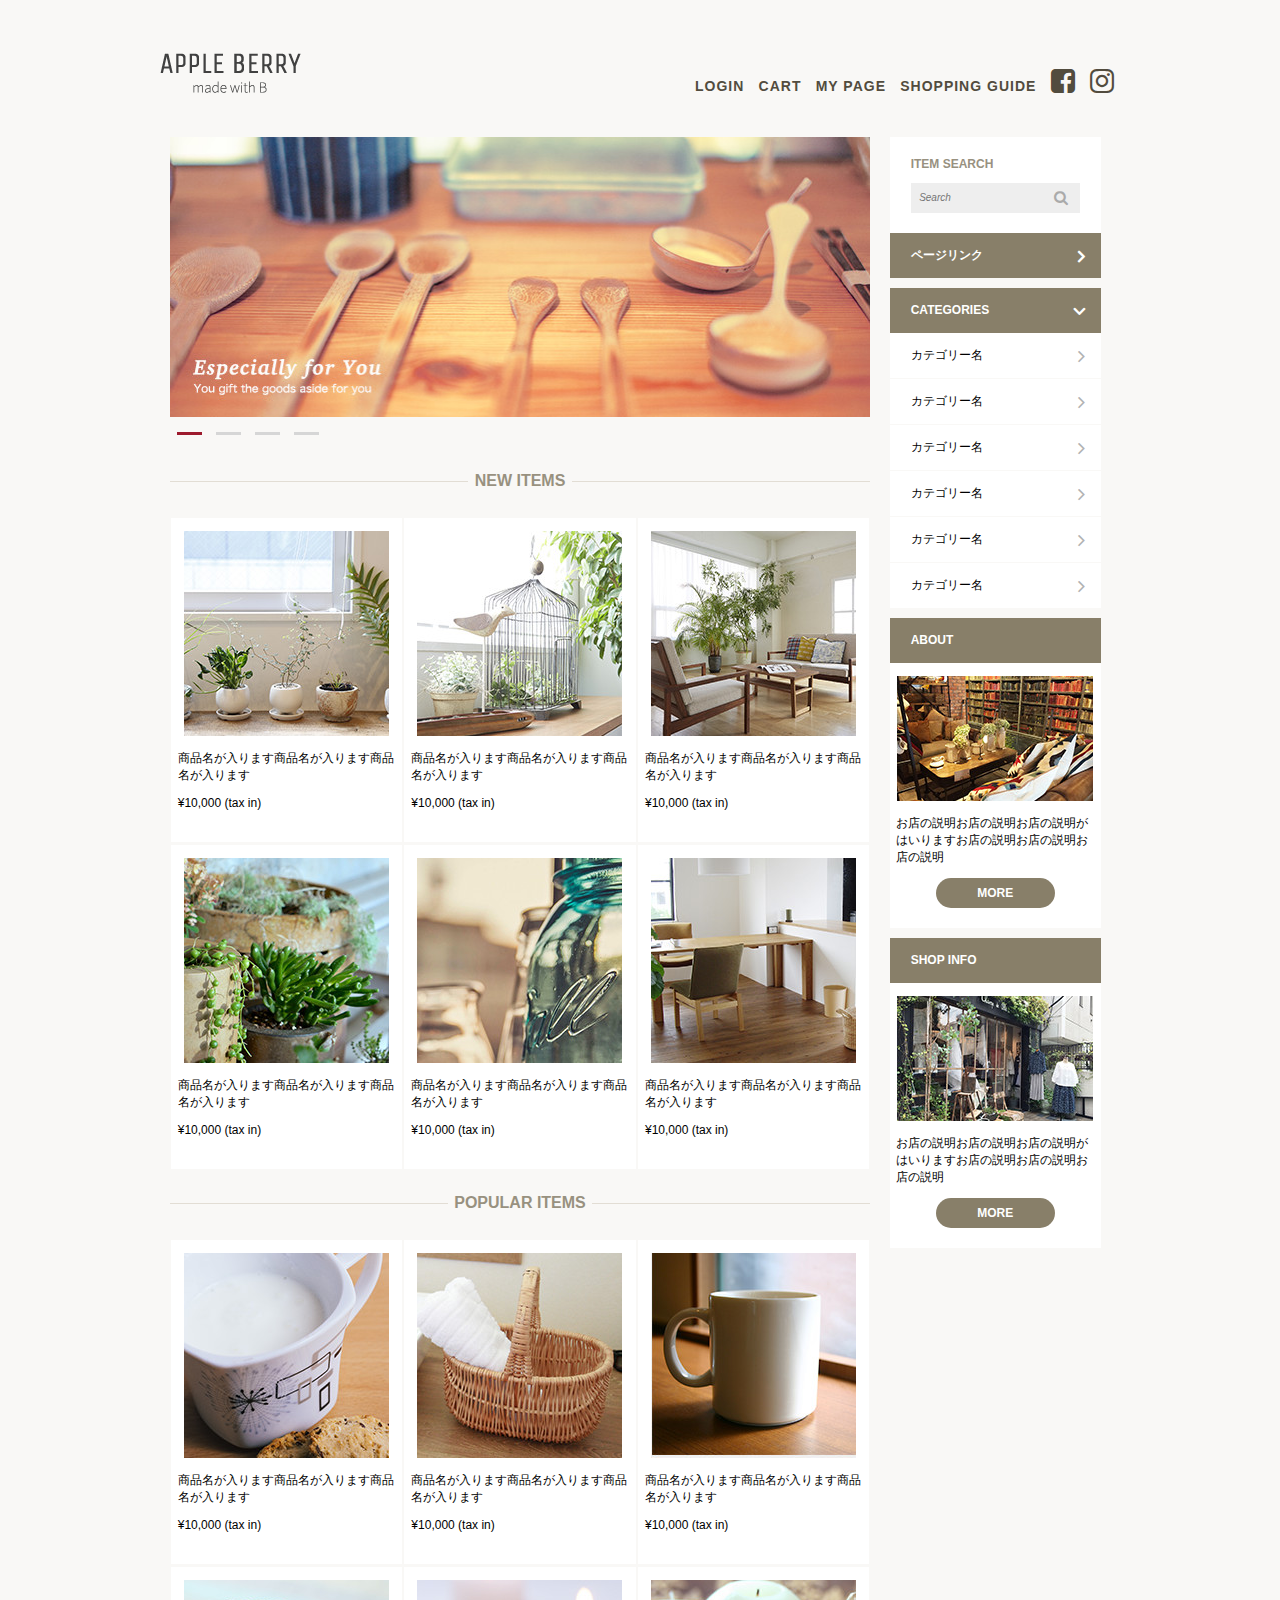
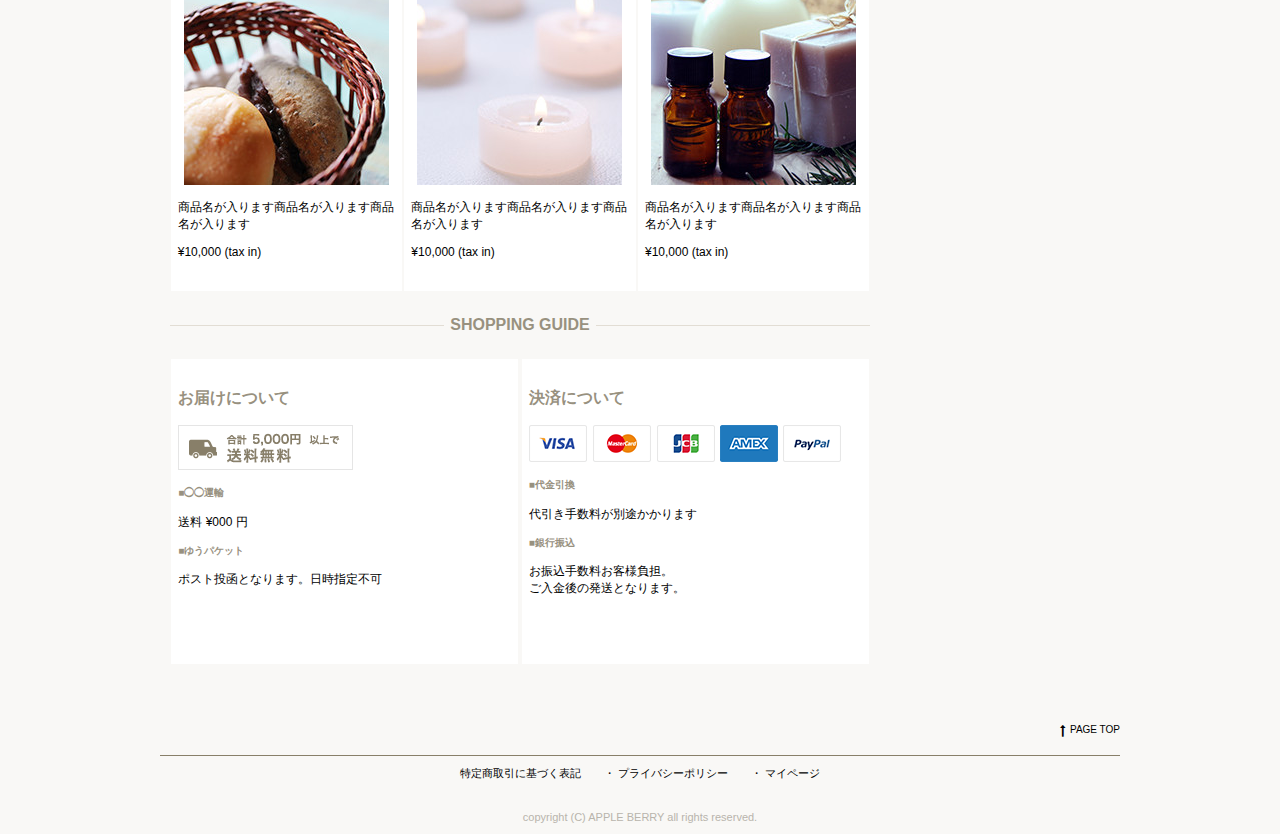
==== commit e6308c99: "課題提出1回目　lesson9" ====
--- a/index.html
+++ b/index.html
@@ -26,6 +26,8 @@
     <script type="text/javascript" src="https://ajax.googleapis.com/ajax/libs/jquery/1.10.2/jquery.min.js"></script>
     <script src="common/js/owl.carousel.min.js"></script>
     <script src="common/js/carousel.js"></script>
+    <script src="common/js/jquery.scroll.js"></script>
+
 
 
     <!-- Favicon
@@ -73,7 +75,6 @@
                                     $(".sp_menu_toggle").slideToggle();
                                 });
                             });
-
                         </script>
                     </li>
                 </ul>
--- a/common/css/common.css
+++ b/common/css/common.css
@@ -1,2 +1,2 @@
-﻿@font-face{font-family:'icomoon';src:url("../fonts/icomoon.eot?tc53xt");src:url("../fonts/icomoon.eot?tc53xt#iefix") format("embedded-opentype"),url("../fonts/icomoon.ttf?tc53xt") format("truetype"),url("../fonts/icomoon.woff?tc53xt") format("woff"),url("/common/fonts/icomoon.svg?tc53xt#icomoon") format("svg");font-weight:normal;font-style:normal}[class^="icon-"],[class*=" icon-"]{font-family:'icomoon' !important;speak:none;font-style:normal;font-weight:normal;font-variant:normal;text-transform:none;line-height:1;-webkit-font-smoothing:antialiased;-moz-osx-font-smoothing:grayscale}.icon-sp_menu:before{content:"\e900"}html{font-size:62.5%;font-family:"ヒラギノ角ゴ Pro W3","Hiragino Kaku Gothic Pro",メイリオ,Verdana,"ＭＳ Ｐゴシック",sans-serif}html p{font-size:12px;font-size:1.2rem}*{box-sizing:border-box}figure{margin:0;padding:0}.clearfix:after{content:"";clear:both;display:block}figure.center,p.center,span.center{text-align:center}ul{padding:0}a{text-decoration:none;color:inherit}a:hover{opacity:0.7}a:visted{color:inherit}img{width:auto;max-width:100%;height:auto}body{background-color:#f9f8f6;width:100%}div#wrapper{max-width:960px;width:100%;margin:0 auto}div#wrapper header{width:100%;margin-top:40px;background-color:#f9f8f6}@media screen and (max-width: 500px){div#wrapper header{margin-top:15px}}div#wrapper header div.logo{float:left}@media screen and (max-width: 960px){div#wrapper header div.logo{width:100%;text-align:center;float:none}}@media screen and (max-width: 500px){div#wrapper header div.logo img{width:27%;height:40%}}div#wrapper header nav{float:right;width:40%;margin-top:13px;font-family:"Avenir","Hiragino Kaku Gothic Pro",メイリオ,Verdana,"ＭＳ Ｐゴシック",sans-serif;font-size:14px;font-size:1.4rem}@media screen and (max-width: 960px){div#wrapper header nav{float:none;width:100%}}div#wrapper header nav ul.gnav{text-align:right;margin-bottom:0}@media screen and (max-width: 960px){div#wrapper header nav ul.gnav{text-align:center;position:relative}}@media screen and (max-width: 960px) and (max-width: 700px){div#wrapper header nav ul.gnav{margin-bottom:10px}}div#wrapper header nav ul.gnav li{display:inline-block;padding:0 1%;font-weight:bold}@media screen and (max-width: 960px){div#wrapper header nav ul.gnav li:nth-child(-n+4){display:none}}div#wrapper header nav ul.gnav li a{text-decoration:none;color:#524c3e}div#wrapper header nav li#sp_menu{display:none}@media screen and (max-width: 960px){div#wrapper header nav li#sp_menu{display:inline-block;font-size:24px;font-size:2.4rem;color:#524c3e;cursor:pointer}}div#wrapper header nav .sp_menu_toggle{width:94%;position:absolute;top:142%;right:3%;border:1px solid #eee;background-color:rgba(255,255,255,0.9);margin:0;padding:0;display:none;z-index:100}div#wrapper header nav .sp_menu_toggle li{list-style:none;margin:0;padding:0;display:block !important}div#wrapper header nav .sp_menu_toggle li a{display:block;padding:10px 8px;border-bottom:1px solid #e8e8e8;font-size:14px;text-decoration:none}@media (min-width: 950px){div#wrapper header nav .sp_menu_toggle{display:none !important}}article{width:100%;margin-top:40px;background:#f9f8f6}@media screen and (max-width: 500px){article{margin-top:0}}article div#main{width:73%;margin:0 1%;float:left}@media screen and (max-width: 700px){article div#main{width:94%;margin:0 3%;float:none}}article div#main div.bread_c{width:100%;background-color:#e8e4da;padding:10px 2%;margin-bottom:10px;color:#887f69}@media screen and (max-width: 500px){article div#main div.bread_c{padding:10px 8%}}article div#main div.bread_c ul{margin:0;padding-left:1%}article div#main div.bread_c ul li{list-style:none;display:inline-block;font-size:11px;font-size:1.1rem;position:relative;margin-left:1rem}article div#main div.bread_c ul li:nth-child(n+2):before{content:"/";position:absolute;left:-1rem}@media screen and (max-width: 500px){article div#main div.bread_c ul li:nth-child(n+2):before{left:-10%}}article div#main div.bread_c ul li:first-of-type a{position:relative}article div#main div.bread_c ul li:first-of-type a:first-of-type:before{content:"\f015";font-family:'FontAwesome';font-size:15px;font-size:1.5rem;position:absolute;left:-55%}article div#main div.cover{margin-bottom:30px;display:block}@media screen and (max-width: 500px){article div#main div.cover{margin-bottom:0}}article div#main section h2{font-family:"Avenir","Hiragino Kaku Gothic Pro",メイリオ,Verdana,"ＭＳ Ｐゴシック",sans-serif;color:#98917f;display:flex;align-items:center;font-size:16px;font-size:1.6rem;margin-top:25px;margin-bottom:25px}article div#main section h2:before,article div#main section h2:after{content:"";flex-grow:1;border-top:1px solid #e2ddd4;display:block}@media screen and (max-width: 500px){article div#main section h2:before,article div#main section h2:after{content:"";flex-grow:1;border:none}}article div#main section h2:before{margin-right:.4em}article div#main section h2:after{margin-left:.4em}article div#main section div.column_box{display:flex;align-items:center;align-items:stretch;flex-wrap:wrap;justify-content:space-around}article div#main section div.column_box:after{content:"";width:49%;display:block}article div#main section div.column_box div.column_3{width:33%;margin-top:3px;background:#fff;padding-top:13px;padding-bottom:20px;padding-left:1%;padding-right:1%}@media screen and (max-width: 500px){article div#main section div.column_box div.column_3{width:49%;padding-top:10px;padding-left:1%;padding-right:1%;padding-bottom:17px}}@media screen and (max-width: 500px){article div#main section div.column_box div.column_3 p,article div#main section div.column_box div.column_3 figure{font-size:11px;font-size:1.1rem}}article div#main section div.column_box div.column_2{width:49.5%;background:#fff;padding:13px 1% 55px 1%}@media screen and (max-width: 500px){article div#main section div.column_box div.column_2{width:100%;margin-top:5px;padding-top:10px;padding-bottom:15px}}@media screen and (max-width: 500px){article div#main section div.column_box div.column_2 section{padding-left:3%;padding-right:3%}}article div#main section div.column_box div.column_2 h3{color:#98917f;font-size:16px;font-size:1.6rem}article div#main section div.column_box div.column_2 h4{color:#98917f}article div#main section div.btn_area{margin-top:20px}article div#main section div.btn_area a.btn{line-height:45px;display:inline-block;color:#fff;text-align:center;background-color:#887f69;width:17%;text-decoration:none;font-weight:bold;font-size:12px;font-size:1.2rem}@media screen and (max-width: 500px){article div#main section div.btn_area a.btn{width:33%}}article div#main section div.btn_area a.btn:first-of-type{float:left}article div#main section div.btn_area a.btn:last-of-type{float:right}div#side_menu{width:22%;margin:0 1%;float:left}@media screen and (max-width: 700px){div#side_menu{float:none;width:94%;margin:0 3%}}div#side_menu h2{height:45px;line-height:45px;padding:0 10%;background-color:#887f69;width:100%;color:#fff;text-decoration:none;font-weight:bold;margin-bottom:0;font-size:12px;font-size:1.2rem}@media screen and (max-width: 700px){div#side_menu h2{margin-top:10px;padding-left:5%}}@media screen and (max-width: 700px){div#side_menu h2{font-size:12px;font-size:1.2rem;width:100%;padding-right:0}}div#side_menu ul li{list-style:none}div#side_menu a.round_btn{height:45px;line-height:45px;padding:0 10%;background-color:#887f69;width:100%;color:#fff;text-decoration:none;font-weight:bold;text-align:center;width:60%;margin:0 auto;height:30px;border-radius:30px;font-size:12px;font-size:1.2rem;line-height:30px;display:block}@media screen and (max-width: 700px){div#side_menu a.round_btn{margin-top:10px;padding-left:5%}}@media screen and (max-width: 700px){div#side_menu a.round_btn{padding-left:0;padding-right:0;width:70%;display:inline-block;margin-top:0}}div#side_menu div.search{padding:20px 10%;background:#fff}@media screen and (max-width: 700px){div#side_menu div.search{padding:20px 5%;margin-top:15px}}div#side_menu div.search p{color:#98917f;font-size:12px;font-size:1.2rem;margin-top:0;font-weight:bold}@media screen and (max-width: 700px){div#side_menu div.search p{display:none;margin-top:15px}}div#side_menu div.search form{position:relative}div#side_menu div.search form:after{font-family:'FontAwesome';content:"\f002";position:absolute;top:7px;left:85%;font-size:15px;font-size:1.5rem;color:#aaaaaa}div#side_menu div.search form input{height:30px;width:100%;background:#eee;border:none;padding:0 5%;font-style:italic;color:#b9b9b9;display:block;position:relative}div#side_menu a.page_link,div#side_menu nav.local_nav ul li a{height:45px;line-height:45px;padding:0 10%;background-color:#887f69;width:100%;color:#fff;text-decoration:none;font-weight:bold;display:block;font-size:12px;font-size:1.2rem;position:relative}@media screen and (max-width: 700px){div#side_menu a.page_link,div#side_menu nav.local_nav ul li a{margin-top:10px;padding-left:5%}}div#side_menu a.page_link:after,div#side_menu nav.local_nav ul li a:after{font-family:'FontAwesome';content:"\f105";position:absolute;top:1px;left:89%;font-size:20px;font-size:2rem}@media screen and (max-width: 700px){div#side_menu a.page_link:after,div#side_menu nav.local_nav ul li a:after{left:93%}}@media screen and (max-width: 700px){div#side_menu a.page_link,div#side_menu nav.local_nav ul li a{margin-top:15px;font-size:12px;font-size:1.2rem}}div#side_menu nav.local_nav a h2{margin-bottom:0;position:relative}div#side_menu nav.local_nav a h2:after{font-family:'FontAwesome';content:"\f107 ";position:absolute;top:1px;left:87%;font-size:20px;font-size:2rem}@media screen and (max-width: 700px){div#side_menu nav.local_nav a h2:after{left:92%}}div#side_menu nav.local_nav ul{margin-top:0}div#side_menu nav.local_nav ul li{margin-bottom:1px}div#side_menu nav.local_nav ul li a{display:block;position:relative;background-color:#fff;font-weight:normal}div#side_menu nav.local_nav ul li a:hover{filter:brightness(90%)}div#side_menu nav.local_nav ul li a:after{color:#b2b2b2}div#side_menu nav.local_nav ul li a:visited{color:#000 !important}@media screen and (max-width: 700px){div#side_menu nav.local_nav ul li a{margin-top:1px}}div#side_menu div.side_box{background-color:#fff;padding-top:13px;padding-left:3%;padding-right:3%;padding-bottom:20px;width:100%}@media screen and (max-width: 700px){div#side_menu div.side_box{display:flex}div#side_menu div.side_box figure{width:50%}}@media screen and (max-width: 700px) and (max-width: 700px){div#side_menu div.side_box div.sp_column{width:50%;padding-left:3%}div#side_menu div.side_box div.sp_column p{margin-top:0}}div.pagetop{text-align:right;margin-top:60px}@media screen and (max-width: 500px){div.pagetop{text-align:center;font-size:15px;font-size:1.5rem;margin-top:23.5px;margin-bottom:30px}}div.pagetop a{color:#000;position:relative}div.pagetop a:before{font-family:'FontAwesome';content:"\f176";position:absolute;top:0.5px;left:-20%;font-size:12px;font-size:1.2rem}footer{width:100%;margin-top:20px;border-top:#887f69 solid 1px;text-align:center;position:relative}footer ul li{display:inline;position:relative;margin:0 1rem;font-size:11px;font-size:1.1rem}@media screen and (max-width: 500px){footer ul li{margin:0}footer ul li:last-of-type{display:block}}footer ul li a{color:#000}footer p{font-size:11px;font-size:1.1rem;color:#b8b4ac;margin-top:30px}
+﻿@font-face{font-family:'icomoon';src:url("../fonts/icomoon.eot?tc53xt");src:url("../fonts/icomoon.eot?tc53xt#iefix") format("embedded-opentype"),url("../fonts/icomoon.ttf?tc53xt") format("truetype"),url("../fonts/icomoon.woff?tc53xt") format("woff"),url("/common/fonts/icomoon.svg?tc53xt#icomoon") format("svg");font-weight:normal;font-style:normal}[class^="icon-"],[class*=" icon-"]{font-family:'icomoon' !important;speak:none;font-style:normal;font-weight:normal;font-variant:normal;text-transform:none;line-height:1;-webkit-font-smoothing:antialiased;-moz-osx-font-smoothing:grayscale}.icon-sp_menu:before{content:"\e900"}html{font-size:62.5%;font-family:"ヒラギノ角ゴ Pro W3","Hiragino Kaku Gothic Pro",メイリオ,Verdana,"ＭＳ Ｐゴシック",sans-serif}html p{font-size:12px;font-size:1.2rem}*{box-sizing:border-box}figure{margin:0;padding:0}.clearfix:after{content:"";clear:both;display:block}figure.center,p.center,span.center{text-align:center}ul{padding:0}a{text-decoration:none;color:inherit}a:hover{opacity:0.7}a:visted{color:inherit}img{width:auto;max-width:100%;height:auto}body{background-color:#f9f8f6;width:100%}div#wrapper{max-width:960px;width:100%;margin:0 auto}div#wrapper header{width:100%;margin-top:40px;background-color:#f9f8f6}@media screen and (max-width: 500px){div#wrapper header{margin-top:15px}}div#wrapper header div.logo{float:left}@media screen and (max-width: 960px){div#wrapper header div.logo{width:100%;text-align:center;float:none}}@media screen and (max-width: 500px){div#wrapper header div.logo img{width:27%;height:40%}}div#wrapper header nav{float:right;width:45%;margin-top:13px;font-family:"Avenir","Hiragino Kaku Gothic Pro",メイリオ,Verdana,"ＭＳ Ｐゴシック",sans-serif;font-size:14px;font-size:1.4rem}@media screen and (max-width: 960px){div#wrapper header nav{float:none;width:100%}}div#wrapper header nav ul.gnav{text-align:right;margin-bottom:0}@media screen and (max-width: 960px){div#wrapper header nav ul.gnav{text-align:center;position:relative}}@media screen and (max-width: 960px) and (max-width: 700px){div#wrapper header nav ul.gnav{margin-bottom:10px}}div#wrapper header nav ul.gnav li{display:inline-block;padding:0 1.2%;font-weight:bold;letter-spacing:0.1rem}@media screen and (max-width: 960px){div#wrapper header nav ul.gnav li:nth-child(-n+4){display:none}}div#wrapper header nav ul.gnav li a{text-decoration:none;color:#524c3e}div#wrapper header nav li#sp_menu{display:none}@media screen and (max-width: 960px){div#wrapper header nav li#sp_menu{display:inline-block;font-size:24px;font-size:2.4rem;color:#524c3e;cursor:pointer}}div#wrapper header nav .sp_menu_toggle{width:94%;position:absolute;top:142%;right:3%;border:1px solid #eee;background-color:rgba(255,255,255,0.9);margin:0;padding:0;display:none;z-index:100}div#wrapper header nav .sp_menu_toggle li{list-style:none;margin:0;padding:0;display:block !important}div#wrapper header nav .sp_menu_toggle li a{display:block;padding:10px 8px;border-bottom:1px solid #e8e8e8;font-size:14px;text-decoration:none}@media (min-width: 950px){div#wrapper header nav .sp_menu_toggle{display:none !important}}article{width:100%;margin-top:25px;background:#f9f8f6}@media screen and (max-width: 500px){article{margin-top:0}}article div#main{width:73%;margin:0 1%;float:left}@media screen and (max-width: 700px){article div#main{width:94%;margin:0 3%;float:none}}article div#main div.bread_c{width:100%;background-color:#e8e4da;padding:10px 2%;margin-bottom:10px;color:#887f69}@media screen and (max-width: 500px){article div#main div.bread_c{padding:10px 8%}}article div#main div.bread_c ul{margin:0;padding-left:1%}article div#main div.bread_c ul li{list-style:none;display:inline-block;font-size:11px;font-size:1.1rem;position:relative;margin-left:1rem}article div#main div.bread_c ul li:nth-child(n+2):before{content:"/";position:absolute;left:-1rem}article div#main div.bread_c ul li:first-of-type a{position:relative}article div#main div.bread_c ul li:first-of-type a:first-of-type:before{content:"\f015";font-family:'FontAwesome';font-size:15px;font-size:1.5rem;position:absolute;left:-55%}article div#main div.cover{margin-bottom:30px;display:block}@media screen and (max-width: 500px){article div#main div.cover{margin-bottom:0}}article div#main section h2{font-family:"Avenir","Hiragino Kaku Gothic Pro",メイリオ,Verdana,"ＭＳ Ｐゴシック",sans-serif;color:#98917f;display:flex;align-items:center;font-size:16px;font-size:1.6rem;margin-top:25px;margin-bottom:25px}article div#main section h2:before,article div#main section h2:after{content:"";flex-grow:1;border-top:1px solid #e2ddd4;display:block}@media screen and (max-width: 500px){article div#main section h2:before,article div#main section h2:after{content:"";flex-grow:1;border:none}}article div#main section h2:before{margin-right:.4em}article div#main section h2:after{margin-left:.4em}article div#main section div.column_box{display:flex;align-items:center;align-items:stretch;flex-wrap:wrap;justify-content:space-around}article div#main section div.column_box:after{content:"";width:49%;display:block}article div#main section div.column_box div.column_3{width:33%;margin-top:3px;background:#fff;padding-top:13px;padding-bottom:20px;padding-left:1%;padding-right:1%}@media screen and (max-width: 500px){article div#main section div.column_box div.column_3{width:49%;padding-top:10px;padding-left:1%;padding-right:1%;padding-bottom:17px}}@media screen and (max-width: 500px){article div#main section div.column_box div.column_3 p,article div#main section div.column_box div.column_3 figure{font-size:11px;font-size:1.1rem}}article div#main section div.column_box div.column_2{width:49.5%;background:#fff;padding:13px 1% 55px 1%}@media screen and (max-width: 500px){article div#main section div.column_box div.column_2{width:100%;margin-top:5px;padding-top:10px;padding-bottom:15px}}@media screen and (max-width: 500px){article div#main section div.column_box div.column_2 section{padding-left:3%;padding-right:3%}}article div#main section div.column_box div.column_2 h3{color:#98917f;font-size:16px;font-size:1.6rem}article div#main section div.column_box div.column_2 h4{color:#98917f}article div#main section div.btn_area{margin-top:20px}article div#main section div.btn_area a.btn{line-height:45px;display:inline-block;color:#fff;text-align:center;background-color:#887f69;width:17%;text-decoration:none;font-weight:bold;font-size:12px;font-size:1.2rem}@media screen and (max-width: 500px){article div#main section div.btn_area a.btn{width:33%}}article div#main section div.btn_area a.btn:first-of-type{float:left}article div#main section div.btn_area a.btn:last-of-type{float:right}div#side_menu{width:22%;margin:0 1%;float:left}@media screen and (max-width: 700px){div#side_menu{float:none;width:94%;margin:0 3%}}div#side_menu h2{height:45px;line-height:45px;padding:0 10%;background-color:#887f69;width:100%;color:#fff;text-decoration:none;font-weight:bold;margin-bottom:0;font-size:12px;font-size:1.2rem}@media screen and (max-width: 700px){div#side_menu h2{margin-top:10px;padding-left:5%}}@media screen and (max-width: 700px){div#side_menu h2{font-size:12px;font-size:1.2rem;width:100%;padding-right:0}}div#side_menu ul li{list-style:none}div#side_menu a.round_btn{height:45px;line-height:45px;padding:0 10%;background-color:#887f69;width:100%;color:#fff;text-decoration:none;font-weight:bold;text-align:center;width:60%;margin:0 auto;height:30px;border-radius:30px;font-size:12px;font-size:1.2rem;line-height:30px;display:block}@media screen and (max-width: 700px){div#side_menu a.round_btn{margin-top:10px;padding-left:5%}}@media screen and (max-width: 700px){div#side_menu a.round_btn{padding-left:0;padding-right:0;width:70%;display:inline-block;margin-top:0}}div#side_menu div.search{padding:20px 10%;background:#fff}@media screen and (max-width: 700px){div#side_menu div.search{padding:20px 5%;margin-top:15px}}div#side_menu div.search p{color:#98917f;font-size:12px;font-size:1.2rem;margin-top:0;font-weight:bold}@media screen and (max-width: 700px){div#side_menu div.search p{display:none;margin-top:15px}}div#side_menu div.search form{position:relative}div#side_menu div.search form:after{font-family:'FontAwesome';content:"\f002";position:absolute;top:7px;left:85%;font-size:15px;font-size:1.5rem;color:#aaaaaa}div#side_menu div.search form input{height:30px;width:100%;background:#eee;border:none;padding:0 5%;font-style:italic;color:#b9b9b9;display:block;position:relative}div#side_menu a.page_link,div#side_menu nav.local_nav ul li a{height:45px;line-height:45px;padding:0 10%;background-color:#887f69;width:100%;color:#fff;text-decoration:none;font-weight:bold;display:block;font-size:12px;font-size:1.2rem;position:relative}@media screen and (max-width: 700px){div#side_menu a.page_link,div#side_menu nav.local_nav ul li a{margin-top:10px;padding-left:5%}}div#side_menu a.page_link:after,div#side_menu nav.local_nav ul li a:after{font-family:'FontAwesome';content:"\f105";position:absolute;top:1px;left:89%;font-size:20px;font-size:2rem}@media screen and (max-width: 700px){div#side_menu a.page_link:after,div#side_menu nav.local_nav ul li a:after{left:93%}}@media screen and (max-width: 700px){div#side_menu a.page_link,div#side_menu nav.local_nav ul li a{margin-top:15px;font-size:12px;font-size:1.2rem}}div#side_menu nav.local_nav a h2{margin-bottom:0;position:relative}div#side_menu nav.local_nav a h2:after{font-family:'FontAwesome';content:"\f107 ";position:absolute;top:1px;left:87%;font-size:20px;font-size:2rem}@media screen and (max-width: 700px){div#side_menu nav.local_nav a h2:after{left:92%}}div#side_menu nav.local_nav ul{margin-top:0}div#side_menu nav.local_nav ul li{margin-bottom:1px}div#side_menu nav.local_nav ul li a{display:block;position:relative;background-color:#fff;font-weight:normal}div#side_menu nav.local_nav ul li a:hover{filter:brightness(90%)}div#side_menu nav.local_nav ul li a:after{color:#b2b2b2}div#side_menu nav.local_nav ul li a:visited{color:#000 !important}@media screen and (max-width: 700px){div#side_menu nav.local_nav ul li a{margin-top:1px}}div#side_menu div.side_box{background-color:#fff;padding-top:13px;padding-left:3%;padding-right:3%;padding-bottom:20px;width:100%}@media screen and (max-width: 700px){div#side_menu div.side_box{display:flex}div#side_menu div.side_box figure{width:50%}}@media screen and (max-width: 700px) and (max-width: 700px){div#side_menu div.side_box div.sp_column{width:50%;padding-left:3%}div#side_menu div.side_box div.sp_column p{margin-top:0}}div.pagetop{text-align:right;margin-top:60px}@media screen and (max-width: 500px){div.pagetop{text-align:center;font-size:15px;font-size:1.5rem;margin-top:23.5px;margin-bottom:30px}}div.pagetop a{color:#000;position:relative}div.pagetop a:before{font-family:'FontAwesome';content:"\f176";position:absolute;top:0.5px;left:-20%;font-size:12px;font-size:1.2rem}footer{width:100%;margin-top:20px;border-top:#887f69 solid 1px;text-align:center;position:relative}footer ul li{display:inline;position:relative;margin:0 1rem;font-size:11px;font-size:1.1rem}@media screen and (max-width: 500px){footer ul li{margin:0}footer ul li:last-of-type{display:block}}footer ul li a{color:#000}footer p{font-size:11px;font-size:1.1rem;color:#b8b4ac;margin-top:30px}
 /*# sourceMappingURL=common.css.map */
